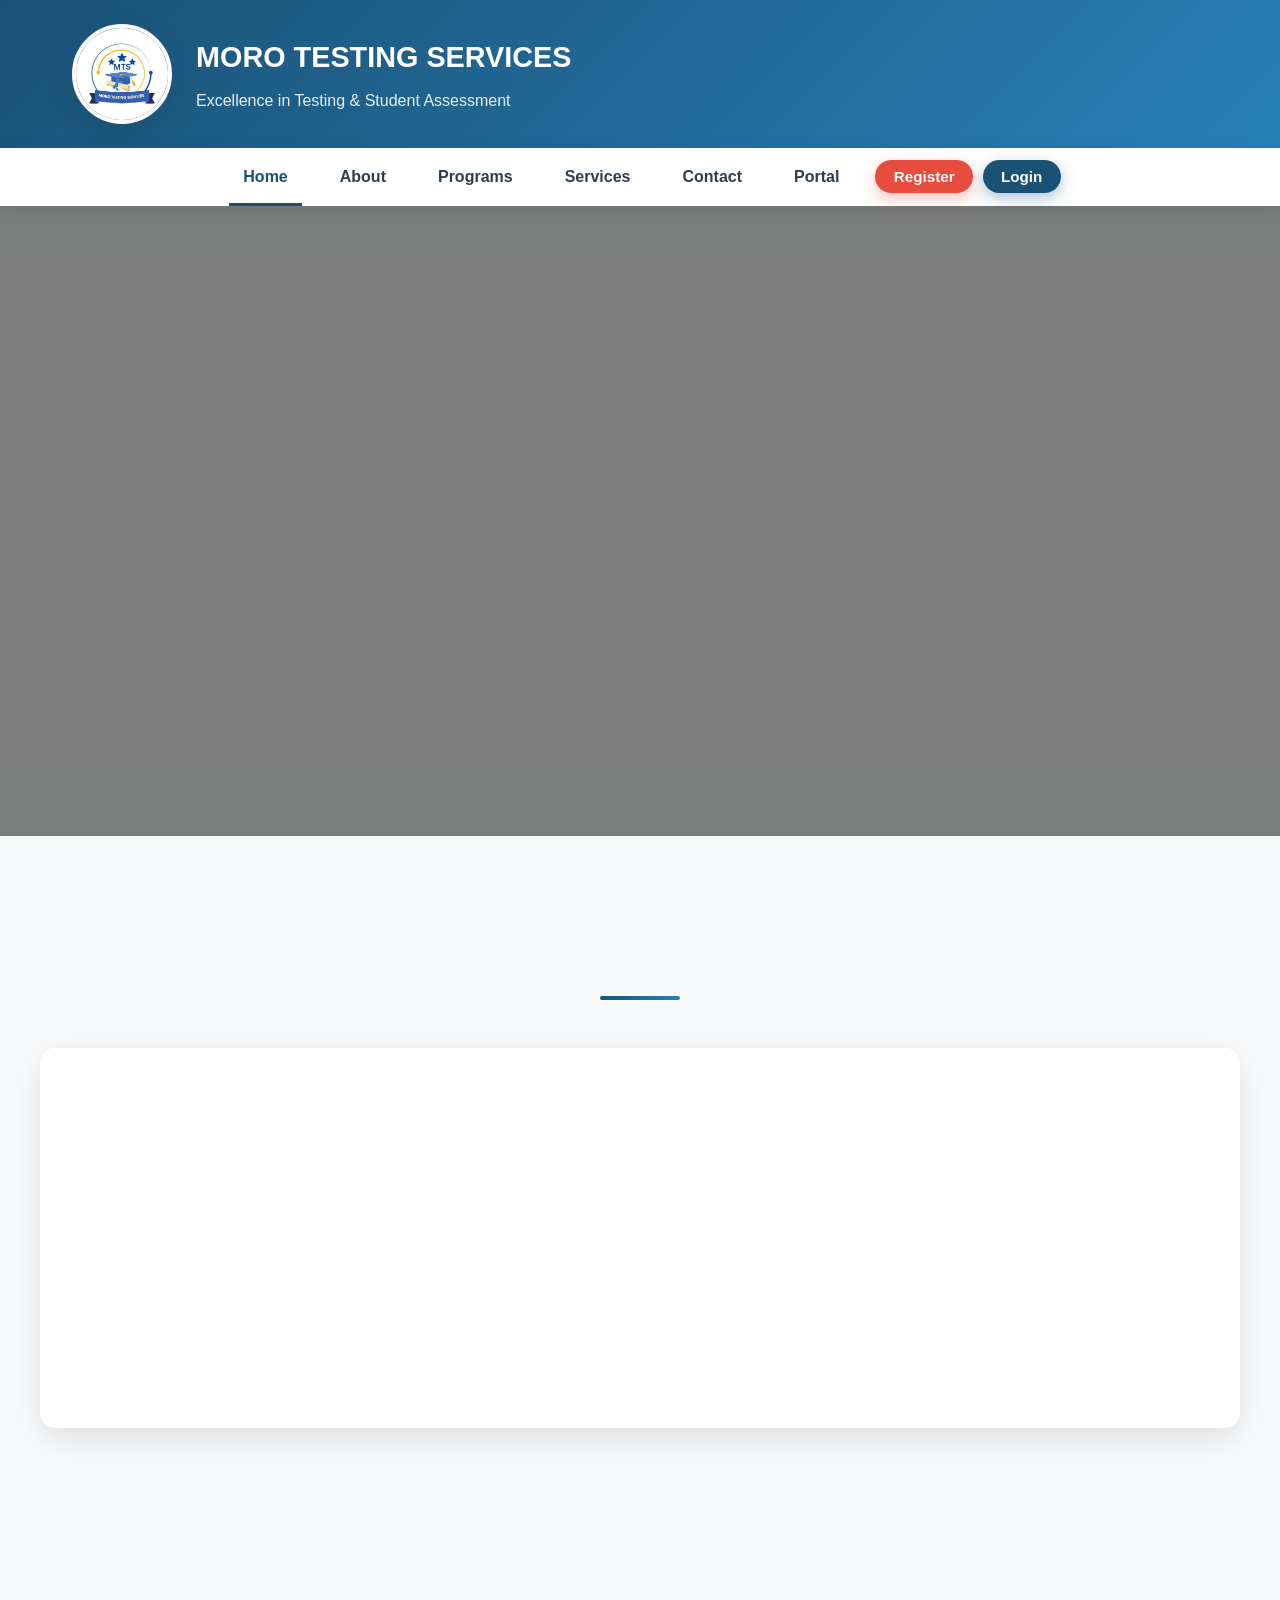
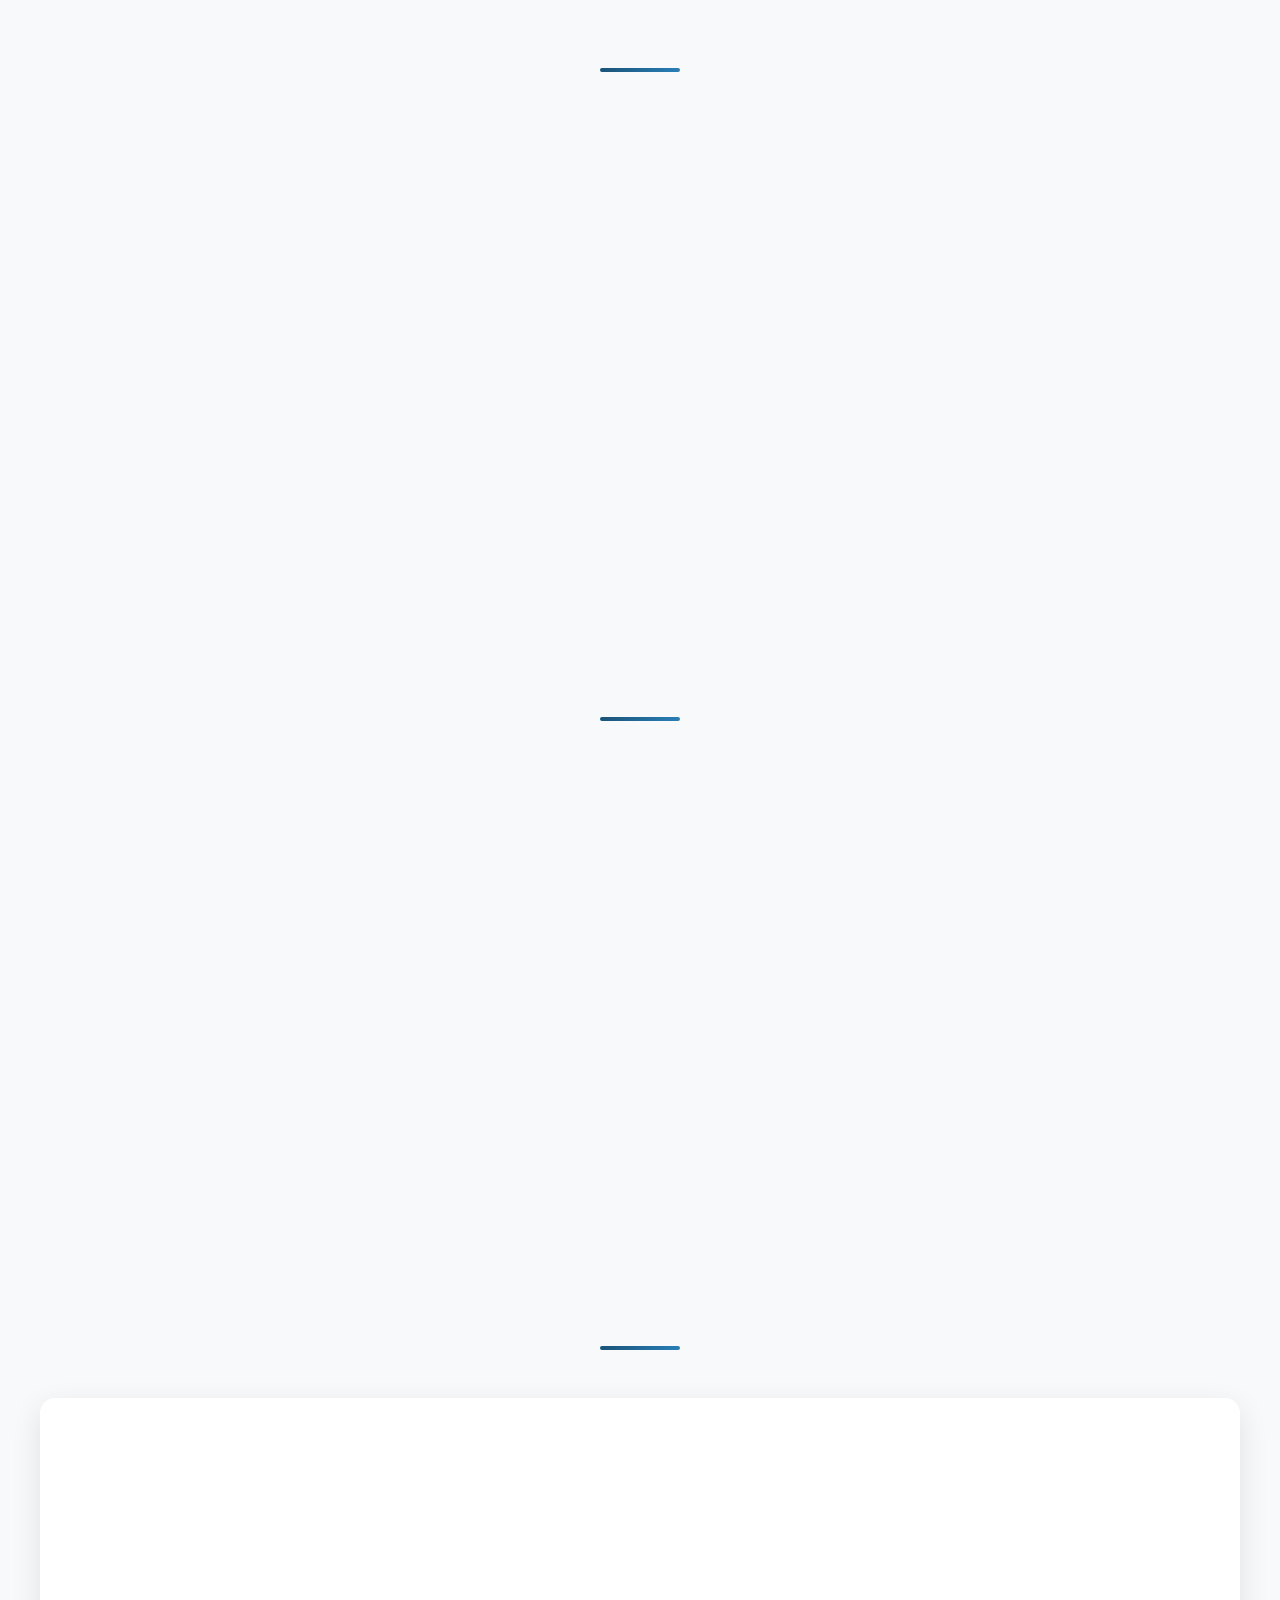
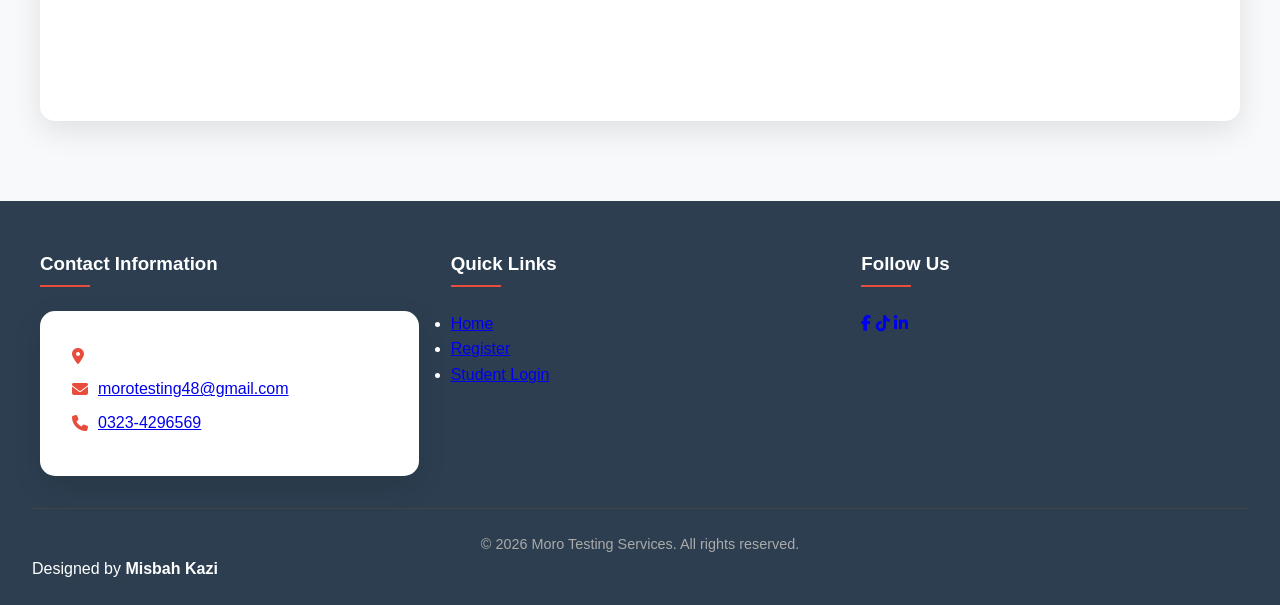
==== index.html @ 677d2fdb "Add files via upload" ====
<!DOCTYPE html>
<html lang="en">
<head>
    <meta charset="UTF-8">
    <meta name="viewport" content="width=device-width, initial-scale=1.0">
    <title>MORO TESTING SERVICES — Excellence in Testing</title>
    <link rel="stylesheet" href="https://cdnjs.cloudflare.com/ajax/libs/font-awesome/6.4.0/css/all.min.css">
    <link rel="stylesheet" href="./styles.css">
</head>
<body>
<header>
    <div class="header-container">
        <div class="logo-container">
            <img src="./logo.jpg" alt="Moro Testing Services" class="logo-img" onerror="this.style.display='none'">
            <div class="logo-text">
                <h1>MORO TESTING SERVICES</h1>
                <p>Excellence in Testing & Student Assessment</p>
            </div>
        </div>
    </div>
</header>

<nav id="mainNav"></nav>

<!-- Hero Section -->
<section class="hero" id="home">
    <div class="hero-slideshow">
        <div class="hero-slide active" style="background-image: url('./image1.jpg');"></div>
        <div class="hero-slide" style="background-image: url('./image2.jpg');"></div>
        <div class="hero-slide" style="background-image: url('./image3.jpg');"></div>
        <div class="hero-slide" style="background-image: url('./image4.jpg');"></div>
        <div class="hero-overlay"></div>
    </div>
    <div class="hero-content">
        <h2 class="fade-in">Welcome to Moro Testing Services</h2>
        <p class="fade-in">A premier testing service dedicated to student assessment, exam registration, and comprehensive test preparation.</p>
        <a href="./register.html" class="cta-button zoom-in">Register Now</a>
    </div>
</section>

<!-- About Section -->
<section id="about">
    <div class="section-container">
        <div class="section-title">
            <h2 class="fade-in">About Our Services</h2>
        </div>
        <div class="about-content">
            <h3 class="fade-in">Welcome to Moro Testing Services</h3>
            <p class="fade-in">We are dedicated to providing reliable and professional testing services. Our online registration system allows students to easily enroll for tests, receive their seat numbers, and get examination slips directly through our portal.</p>
            <p class="fade-in">With a streamlined online process, students can register with their school details, await admin approval, and download their exam slip — all in one place.</p>
        </div>
    </div>
</section>

<!-- Programs Section -->
<section id="programs">
    <div class="section-container">
        <div class="section-title">
            <h2 class="fade-in">Testing Programs</h2>
        </div>
        <div class="cards">
            <div class="card">
                <div class="card-img">
                    <img src="./Program1.jpg" alt="Academic Test" class="zoom-in">
                </div>
                <div class="card-content">
                    <h3>Academic Test</h3>
                    <p>Standardized academic assessments for school students from various boards.</p>
                </div>
            </div>
            <div class="card">
                <div class="card-img">
                    <img src="./Program2.jpg" alt="Competitive Test" class="zoom-in">
                </div>
                <div class="card-content">
                    <h3>Competitive Test</h3>
                    <p>Competitive examination services for higher education and scholarship selection.</p>
                </div>
            </div>
            <div class="card">
                <div class="card-img">
                    <img src="./Program3.jpg" alt="Online Test" class="zoom-in">
                </div>
                <div class="card-content">
                    <h3>Online Test</h3>
                    <p>Modern online testing with instant results and digital score reports.</p>
                </div>
            </div>
        </div>
    </div>
</section>

<!-- Services Section -->
<section id="services">
    <div class="section-container">
        <div class="section-title">
            <h2 class="fade-in">Our Services</h2>
        </div>
        <div class="facilities">
            <div class="facility-card">
                <div class="facility-img">
                    <img src="./Notes.jpg" alt="Registration" class="zoom-in">
                </div>
                <div class="facility-info">
                    <h3>Online Registration</h3>
                    <p>Simple online registration form for students to enroll in tests.</p>
                </div>
            </div>
            <div class="facility-card">
                <div class="facility-img">
                    <img src="./PPTs.jpg" alt="Exam Slip" class="zoom-in">
                </div>
                <div class="facility-info">
                    <h3>Digital Exam Slip</h3>
                    <p>Get your exam slip with seat number after admin approval.</p>
                </div>
            </div>
            <div class="facility-card">
                <div class="facility-img">
                    <img src="./Video Lectures.jpg" alt="Results" class="zoom-in">
                </div>
                <div class="facility-info">
                    <h3>Result Portal</h3>
                    <p>Check your results online with detailed score reports.</p>
                </div>
            </div>
        </div>
    </div>
</section>

<!-- Contact Section -->
<section id="contact">
    <div class="section-container">
        <div class="section-title">
            <h2 class="fade-in">Contact Us</h2>
        </div>
        <div class="about-content">
            <p class="fade-in"><i class="fas fa-map-marker-alt"></i> Moro Testing Services, Moro, Sindh</p>
            <p class="fade-in"><i class="fas fa-phone"></i> 0323-4296569</p>
            <p class="fade-in"><i class="fas fa-envelope"></i> morotesting48@gmail.com</p>
        </div>
    </div>
</section>

<!-- Footer -->
<footer>
    <div class="footer-container">
        <div class="footer-section">
            <h3>Contact Information</h3>
            <div class="contact-info">
                <p><i class="fas fa-map-marker-alt"></i> <span>Moro Testing Services, Moro, Sindh</span></p>
                <p><i class="fas fa-envelope"></i> <a href="mailto:morotesting48@gmail.com">morotesting48@gmail.com</a></p>
                <p><i class="fas fa-phone"></i> <a href="tel:+923234296569">0323-4296569</a></p>
            </div>
        </div>
        <div class="footer-section">
            <h3>Quick Links</h3>
            <ul class="footer-links">
                <li><a href="./index.html">Home</a></li>
                <li><a href="./register.html">Register</a></li>
                <li><a href="./login.html">Student Login</a></li>
            </ul>
        </div>
        <div class="footer-section">
            <h3>Follow Us</h3>
            <div class="social-links">
                <a href="#" target="_blank" rel="noopener" class="facebook"><i class="fab fa-facebook-f"></i></a>
                <a href="#" target="_blank" rel="noopener" class="tiktok"><i class="fab fa-tiktok"></i></a>
                <a href="#" target="_blank" rel="noopener" class="linkedin"><i class="fab fa-linkedin-in"></i></a>
            </div>
        </div>
    </div>
    <div class="copyright">
        <p>&copy; 2026 Moro Testing Services. All rights reserved.</p>
    </div>
    <div class="designer-credit">
        <p>Designed by <strong>Misbah Kazi</strong></p>
    </div>
</footer>

<script src="./nav.js"></script>
</body>
</html>
---- styles.css ----
/* ============================================================
   ORIGINAL STYLE BLOCK (unchanged) + FORM/PORTAL/TABLE ADDITIONS
   ============================================================ */

/* Enhanced Animation Classes */
.fade-in {
    opacity: 0;
    transform: translateY(-30px);
    transition: opacity 1s ease, transform 1s ease;
}

.fade-in2 {
    color: black;
}

.fade-in.active {
    opacity: 1;
    transform: translateY(0);
}

.zoom-in {
    opacity: 0;
    transform: scale(0.8);
    transition: opacity 1s ease, transform 1s ease;
}

.zoom-in.active {
    opacity: 1;
    transform: scale(1);
}

/* New Exhibition Section Styles */
.exhibition-nav {
    display: flex;
    justify-content: center;
    align-items: center;
    margin-top: 2rem;
    gap: 1rem;
}

.exhibition-dots {
    display: flex;
    gap: 0.5rem;
}

.exhibition-section {
    position: relative;
    color: white;
    padding: 5rem 2rem;
    overflow: hidden;
}

.exhibition-slideshow {
    position: absolute;
    top: 0;
    left: 0;
    width: 100%;
    height: 100%;
    z-index: 0;
    border-radius: 0;
}

.exhibition-slide {
    position: absolute;
    width: 100%;
    height: 100%;
    background-size: cover;
    background-position: center;
    opacity: 0;
    transition: opacity 1.5s ease-in-out;
}

.exhibition-slide.active {
    opacity: 1;
}

.exhibition-overlay {
    position: absolute;
    top: 0;
    left: 0;
    width: 100%;
    height: 100%;
    background: rgba(0, 0, 0, 0.45);
    z-index: 1;
}

.section-container {
    position: relative;
    z-index: 2;
    max-width: 1000px;
    margin: 0 auto;
    text-align: center;
}

.exhibition-description {
    background: rgba(255, 255, 255, 0.15);
    backdrop-filter: blur(10px);
    padding: 2rem;
    border-radius: 15px;
    margin-top: 2rem;
}

.exhibition-dot {
    width: 12px;
    height: 12px;
    border-radius: 50%;
    background: rgba(255, 255, 255, 0.5);
    cursor: pointer;
    transition: all 0.3s ease;
}

.exhibition-dot.active {
    background: white;
    transform: scale(1.2);
}

/* IT Web Exhibition Section */
.it-web-exhibition-section {
    background: linear-gradient(135deg, #8e44ad 0%, #3498db 100%);
    position: relative;
    color: white;
    padding: 5rem 2rem;
    overflow: hidden;
}

.it-web-exhibition-section .exhibition-slideshow {
    position: absolute;
    top: 0;
    left: 0;
    width: 100%;
    height: 100%;
    z-index: 0;
    border-radius: 0;
}

.it-web-exhibition-section .exhibition-slide {
    position: absolute;
    width: 100%;
    height: 100%;
    background-size: cover;
    background-position: center;
    opacity: 0;
    transition: opacity 1.5s ease-in-out;
}

.it-web-exhibition-section .exhibition-slide.active {
    opacity: 1;
}

.it-web-exhibition-section .exhibition-overlay {
    position: absolute;
    top: 0;
    left: 0;
    width: 100%;
    height: 100%;
    background: rgba(0, 0, 0, 0.45);
    z-index: 1;
}

.it-web-exhibition-section .section-container {
    position: relative;
    z-index: 2;
    max-width: 1000px;
    margin: 0 auto;
    text-align: center;
}

.it-web-exhibition-section .exhibition-description {
    background: rgba(255, 255, 255, 0.15);
    backdrop-filter: blur(10px);
    padding: 2rem;
    border-radius: 15px;
    margin-top: 2rem;
}

/* Enhanced CTA Button with Bounce Animation */
.cta-button {
    display: inline-block;
    padding: 0.8rem 2rem;
    background: var(--accent);
    color: white;
    text-decoration: none;
    border-radius: 50px;
    font-weight: 600;
    transition: all 0.3s ease, transform 0.3s ease, background 2s ease;
    box-shadow: 0 5px 15px rgba(231, 76, 60, 0.4);
    position: relative;
    overflow: hidden;
}

.cta-button::before {
    content: '';
    position: absolute;
    top: 0;
    left: -100%;
    width: 100%;
    height: 100%;
    background: linear-gradient(90deg, transparent, rgba(255, 255, 255, 0.3), transparent);
    transition: left 0.5s ease;
}

.cta-button:hover {
    background: #c0392b;
    transform: translateY(-3px) scale(1.05);
    box-shadow: 0 8px 25px rgba(231, 76, 60, 0.6);
    animation: bounce 0.5s ease;
}

.cta-button:hover::before {
    left: 100%;
}

@keyframes bounce {
    0%, 20%, 60%, 100% {
        transform: translateY(-3px) scale(1.05);
    }
    40% {
        transform: translateY(-6px) scale(1.05);
    }
    80% {
        transform: translateY(-2px) scale(1.05);
    }
}

/* Enhanced Show More Button */
.show-more {
    background: var(--gradient);
    color: white;
    border: none;
    padding: 0.5rem 1.5rem;
    border-radius: 50px;
    cursor: pointer;
    font-weight: 600;
    transition: all 0.3s ease, transform 0.3s ease;
    position: relative;
    overflow: hidden;
}

.show-more::before {
    content: '';
    position: absolute;
    top: 0;
    left: -100%;
    width: 100%;
    height: 100%;
    background: linear-gradient(90deg, transparent, rgba(255, 255, 255, 0.3), transparent);
    transition: left 0.5s ease;
}

.show-more:hover {
    transform: translateY(-2px) scale(1.05);
    box-shadow: 0 8px 20px rgba(0, 0, 0, 0.3);
    animation: bounce 0.5s ease;
}

.show-more:hover::before {
    left: 100%;
}

/* Scholarship Section Styles */
.scholarship-section {
    background: linear-gradient(135deg, #1f9c9d 0%, #085287 100%);
    padding: 5rem 2rem;
    color: white;
}

.scholarship-content {
    display: grid;
    grid-template-columns: 1fr 1fr;
    gap: 3rem;
    align-items: center;
    max-width: 1200px;
    margin: 0 auto;
}

.scholarship-image {
    text-align: center;
}

.scholarship-image img {
    width: 100%;
    max-width: 500px;
    border-radius: 20px;
    box-shadow: 0 20px 40px rgba(0, 0, 0, 0.3);
    transition: transform 0.3s ease;
}

.scholarship-image img:hover {
    transform: scale(1.05);
}

.scholarship-info {
    padding: 2rem;
}

.scholarship-info h3 {
    font-size: 2.5rem;
    margin-bottom: 1.5rem;
    color: white;
}

.scholarship-features {
    list-style: none;
    margin: 2rem 0;
}

.scholarship-features li {
    padding: 0.8rem 0;
    border-bottom: 1px solid rgba(255, 255, 255, 0.2);
    display: flex;
    align-items: center;
    gap: 1rem;
}

.scholarship-features li:last-child {
    border-bottom: none;
}

.scholarship-features i {
    color: #4cd137;
    font-size: 1.2rem;
}

.scholarship-amount {
    background: rgba(255, 255, 255, 0.2);
    padding: 1.5rem;
    border-radius: 15px;
    text-align: center;
    margin: 2rem 0;
    backdrop-filter: blur(10px);
}

.scholarship-amount h4 {
    font-size: 1.5rem;
    margin-bottom: 0.5rem;
}

.amount {
    font-size: 3rem;
    font-weight: bold;
    color: #4cd137;
    text-shadow: 2px 2px 4px rgba(0, 0, 0, 0.3);
}

/* Enhanced Carousel Buttons */
.carousel-btn {
    background: white;
    border: none;
    width: 50px;
    height: 50px;
    border-radius: 50%;
    display: flex;
    align-items: center;
    justify-content: center;
    cursor: pointer;
    box-shadow: 0 5px 15px rgba(0, 0, 0, 0.2);
    transition: all 0.3s ease, transform 0.3s ease;
    font-size: 1.2rem;
    color: var(--primary);
    position: relative;
    overflow: hidden;
}

.carousel-btn::before {
    content: '';
    position: absolute;
    top: 0;
    left: -100%;
    width: 100%;
    height: 100%;
    background: linear-gradient(90deg, transparent, rgba(255, 255, 255, 0.3), transparent);
    transition: left 0.5s ease;
}

.carousel-btn:hover {
    transform: translateY(-3px) scale(1.1);
    box-shadow: 0 8px 25px rgba(0, 0, 0, 0.3);
    background: var(--primary);
    color: white;
    animation: bounce 0.5s ease;
}

.carousel-btn:hover::before {
    left: 100%;
}

/* Enhanced Navigation Links */
.nav-menu a {
    display: block;
    padding: 1rem 1.5rem;
    text-decoration: none;
    color: var(--dark);
    font-weight: 600;
    transition: all 0.3s ease;
    position: relative;
}

.nav-menu a::after {
    content: '';
    position: absolute;
    bottom: 0;
    left: 50%;
    width: 0;
    height: 3px;
    background: var(--primary);
    transition: all 0.3s ease;
    transform: translateX(-50%);
}

.nav-menu a:hover::after,
.nav-menu a.active::after {
    width: 80%;
}

/* Enhanced Card Hover Effects */
.card {
    background: white;
    border-radius: 15px;
    overflow: hidden;
    box-shadow: var(--shadow);
    transition: all 0.3s ease;
    position: relative;
}

.card::before {
    content: '';
    position: absolute;
    top: 0;
    left: -100%;
    width: 100%;
    height: 100%;
    background: linear-gradient(90deg, transparent, rgba(255, 255, 255, 0.1), transparent);
    transition: left 0.5s ease;
}

.card:hover {
    transform: translateY(-10px) scale(1.02);
    box-shadow: 0 20px 40px rgba(0, 0, 0, 0.2);
}

.card:hover::before {
    left: 100%;
}

/* Enhanced Faculty Cards */
.faculty-slide {
    min-width: 100%;
    padding: 3rem;
    background: rgba(255, 255, 255, 0.95);
    backdrop-filter: blur(10px);
    border-radius: 20px;
    display: flex;
    gap: 3rem;
    align-items: center;
    transition: all 0.5s ease;
    position: relative;
    overflow: hidden;
}

.faculty-slide::before {
    content: '';
    position: absolute;
    top: 0;
    left: -100%;
    width: 100%;
    height: 100%;
    background: linear-gradient(90deg, transparent, rgba(255, 255, 255, 0.1), transparent);
    transition: left 0.5s ease;
}

.faculty-slide:hover::before {
    left: 100%;
}

/* Stagger animations for cards and facilities */
.card, .facility-card {
    opacity: 0;
    transform: translateY(20px);
    transition: opacity 0.8s ease, transform 0.8s ease;
}

.card.active, .facility-card.active {
    opacity: 1;
    transform: translateY(0);
}

.card:nth-child(1) { transition-delay: 0.1s; }
.card:nth-child(2) { transition-delay: 0.2s; }
.card:nth-child(3) { transition-delay: 0.3s; }

.facility-card:nth-child(1) { transition-delay: 0.1s; }
.facility-card:nth-child(2) { transition-delay: 0.2s; }
.facility-card:nth-child(3) { transition-delay: 0.3s; }
.facility-card:nth-child(4) { transition-delay: 0.4s; }
.facility-card:nth-child(5) { transition-delay: 0.5s; }
.facility-card:nth-child(6) { transition-delay: 0.6s; }

.faculty-slide {
    opacity: 0;
    transform: translateX(50px);
    transition: opacity 0.8s ease, transform 0.8s ease;
}

.faculty-slide.active {
    opacity: 1;
    transform: translateX(0);
}

/* Rest of the CSS remains the same */
* {
    margin: 0;
    padding: 0;
    box-sizing: border-box;
    font-family: 'Segoe UI', Tahoma, Geneva, Verdana, sans-serif;
}

:root {
    --primary: #1a5276;
    --secondary: #2980b9;
    --accent: #e74c3c;
    --light: #f8f9fa;
    --dark: #2c3e50;
    --text: #333;
    --shadow: 0 10px 30px rgba(0, 0, 0, 0.1);
    --gradient: linear-gradient(135deg, #1a5276, #2980b9);
    --aesthetic-blue: linear-gradient(135deg, #667eea 0%, #764ba2 100%);
}

body {
    background-color: var(--light);
    color: var(--text);
    line-height: 1.6;
    overflow-x: hidden;
}

/* Header Styles */
header {
    background: var(--gradient);
    color: white;
    padding: 1.5rem 0;
    position: relative;
    overflow: hidden;
}

.header-container {
    max-width: 1200px;
    margin: 0 auto;
    display: flex;
    align-items: center;
    justify-content: space-between;
    padding: 0 2rem;
}

.logo-container {
    display: flex;
    align-items: center;
    gap: 1.5rem;
}

.logo-img {
    width: 100px;
    height: 100px;
    border-radius: 50%;
    object-fit: cover;
    border: 4px solid white;
    box-shadow: var(--shadow);
    background: white;
}

.logo-text {
    text-align: left;
}

.logo-text h1 {
    font-size: 1.8rem;
    margin-bottom: 0.5rem;
}

.logo-text p {
    font-size: 1rem;
    opacity: 0.9;
}

/* Navigation */
nav {
    background: white;
    box-shadow: 0 2px 15px rgba(0, 0, 0, 0.1);
    position: sticky;
    top: 0;
    z-index: 1000;
    width: 100%;
}

.nav-container {
    max-width: 1300px;
    margin: 0 auto;
    padding: 0 1rem;
    display: flex;
    justify-content: center;
    align-items: center;
    flex-wrap: wrap;
}

.nav-menu {
    display: flex;
    list-style: none;
    flex-wrap: wrap;
    justify-content: center;
    align-items: center;
    gap: 0.25rem;
}

.nav-menu li {
    position: relative;
    display: flex;
    align-items: center;
}

/* Hero Section */
.hero {
    height: 70vh;
    position: relative;
    overflow: hidden;
    display: flex;
    align-items: center;
    justify-content: center;
    text-align: center;
    color: white;
}

.hero-slideshow {
    position: absolute;
    top: 0;
    left: 0;
    width: 100%;
    height: 100%;
    z-index: -1;
}

.hero-slide {
    position: absolute;
    top: 0;
    left: 0;
    width: 100%;
    height: 100%;
    opacity: 0;
    transition: opacity 1.5s ease-in-out;
    background-size: cover;
    background-position: center;
    background-repeat: no-repeat;
}

.hero-slide.active {
    opacity: 1;
}

.hero-overlay {
    position: absolute;
    top: 0;
    left: 0;
    width: 100%;
    height: 100%;
    background: rgba(0, 0, 0, 0.5);
    z-index: -1;
}

.hero-content {
    max-width: 800px;
    padding: 2rem;
    z-index: 1;
}

.hero-content h2 {
    font-size: 3rem;
    margin-bottom: 1rem;
    text-shadow: 2px 2px 5px rgba(0, 0, 0, 0.5);
}

.hero-content p {
    font-size: 1.2rem;
    margin-bottom: 2rem;
}

/* Section Styles */
section {
    padding: 5rem 2rem;
}

.section-container {
    max-width: 1200px;
    margin: 0 auto;
}

.section-title {
    text-align: center;
    margin-bottom: 3rem;
    position: relative;
}

.section-title h2 {
    font-size: 2.5rem;
    color: var(--dark);
    margin-bottom: 1rem;
}

.section-title::after {
    content: '';
    display: block;
    width: 80px;
    height: 4px;
    background: var(--gradient);
    margin: 0 auto;
    border-radius: 2px;
}

/* Principal Section */
.principal {
    display: grid;
    grid-template-columns: 1fr 2fr;
    gap: 3rem;
    align-items: center;
    background: white;
    border-radius: 15px;
    padding: 3rem;
    box-shadow: var(--shadow);
}

.principal-img {
    text-align: center;
}

.principal-img img {
    width: 100%;
    max-width: 300px;
    border-radius: 15px;
    box-shadow: var(--shadow);
}

.principal-content h3 {
    font-size: 1.8rem;
    color: var(--primary);
    margin-bottom: 1.5rem;
}

.principal-content p {
    margin-bottom: 1rem;
    font-size: 1.1rem;
}

/* Cards Section */
.cards {
    display: grid;
    grid-template-columns: repeat(auto-fit, minmax(300px, 1fr));
    gap: 2rem;
}

.card-img {
    height: 200px;
    overflow: hidden;
}

.card-img img {
    width: 100%;
    height: 100%;
    object-fit: cover;
    transition: transform 0.5s ease;
}

.card:hover .card-img img {
    transform: scale(1.1);
}

.card-content {
    padding: 1.5rem;
}

.card-content h3 {
    color: var(--primary);
    margin-bottom: 0.5rem;
    font-size: 1.3rem;
}

.card-content p {
    margin-bottom: 1rem;
    color: #666;
}

/* Facilities Section */
.facilities {
    display: grid;
    grid-template-columns: repeat(auto-fit, minmax(300px, 1fr));
    gap: 2rem;
}

.facility-card {
    background: white;
    border-radius: 15px;
    overflow: hidden;
    box-shadow: var(--shadow);
    transition: transform 0.3s ease;
}

.facility-card:hover {
    transform: translateY(-5px);
}

.facility-img {
    height: 200px;
    overflow: hidden;
    text-align: center;
    background: #f5f5f5;
    display: flex;
    align-items: center;
    justify-content: center;
}

.facility-img img {
    width: 100%;
    height: 100%;
    object-fit: cover;
}

.facility-info {
    padding: 1.5rem;
    text-align: center;
}

.facility-info h3 {
    color: var(--primary);
    margin-bottom: 0.5rem;
}

.more-info {
    display: none;
    margin-top: 1rem;
    padding-top: 1rem;
    border-top: 1px solid #eee;
    text-align: left;
}

/* Faculty Carousel Section */
.faculty-section {
    padding: 5rem 0;
    background: linear-gradient(135deg, #8dbff7 0%, #2474ad 100%);
    min-height: 100vh;
    display: flex;
    align-items: center;
}

.faculty-carousel {
    position: relative;
    max-width: 1000px;
    margin: 0 auto;
    overflow: hidden;
    border-radius: 20px;
    box-shadow: 0 20px 50px rgba(0, 0, 0, 0.3);
}

.carousel-container {
    display: flex;
    transition: transform 0.5s ease-in-out;
}

.faculty-image {
    flex: 0 0 300px;
    text-align: center;
}

.faculty-image img {
    width: 250px;
    height: 250px;
    border-radius: 50%;
    object-fit: cover;
    border: 8px solid var(--primary);
    box-shadow: var(--shadow);
}

.faculty-info {
    flex: 1;
}

.faculty-info h3 {
    font-size: 2rem;
    color: var(--primary);
    margin-bottom: 1rem;
}

.faculty-position {
    color: var(--secondary);
    font-size: 1.3rem;
    font-weight: 600;
    margin-bottom: 0.5rem;
}

.faculty-qualification {
    color: #666;
    font-size: 1.1rem;
    margin-bottom: 1.5rem;
}

.faculty-experience {
    background: var(--gradient);
    color: white;
    padding: 0.5rem 1.5rem;
    border-radius: 25px;
    display: inline-block;
    margin-bottom: 1.5rem;
    font-weight: 600;
}

.faculty-description {
    font-size: 1.1rem;
    line-height: 1.8;
    color: #555;
}

/* Carousel Navigation */
.carousel-nav {
    display: flex;
    justify-content: center;
    align-items: center;
    margin-top: 2rem;
    gap: 1rem;
}

.carousel-dots {
    display: flex;
    gap: 0.5rem;
}

.dot {
    width: 12px;
    height: 12px;
    border-radius: 50%;
    background: rgba(255, 255, 255, 0.5);
    cursor: pointer;
    transition: all 0.3s ease;
}

.dot.active {
    background: white;
    transform: scale(1.2);
}

/* About Section */
.about-content {
    background: white;
    border-radius: 15px;
    padding: 3rem;
    box-shadow: var(--shadow);
    text-align: center;
}

.about-content h3 {
    font-size: 1.8rem;
    color: var(--primary);
    margin-bottom: 1.5rem;
    background: rgba(255, 255, 255, 0.15);
    backdrop-filter: blur(10px);
    border-radius: 10px;
}

.about-content p {
    color: black;
    font-weight: 400;
    font-size: 1.1rem;
    margin-bottom: 1.5rem;
    line-height: 1.8;
    backdrop-filter: blur(10px);
    border-radius: 10px;
    padding: 10px;
}

/* Contact Section */
.contact-grid {
    display: grid;
    grid-template-columns: repeat(auto-fit, minmax(300px, 1fr));
    gap: 2rem;
}

.contact-info {
    background: white;
    border-radius: 15px;
    padding: 2rem;
    box-shadow: var(--shadow);
}

.contact-info h3 {
    color: var(--primary);
    margin-bottom: 1.5rem;
}

.contact-item {
    display: flex;
    align-items: center;
    margin-bottom: 1rem;
}

.contact-item i {
    width: 40px;
    height: 40px;
    background: var(--gradient);
    color: white;
    border-radius: 50%;
    display: flex;
    align-items: center;
    justify-content: center;
    margin-right: 1rem;
}

/* Footer */
footer {
    background: var(--dark);
    color: white;
    padding: 3rem 2rem 1.5rem;
}

.footer-container {
    max-width: 1200px;
    margin: 0 auto;
    display: grid;
    grid-template-columns: repeat(auto-fit, minmax(250px, 1fr));
    gap: 2rem;
}

.footer-section h3 {
    margin-bottom: 1.5rem;
    position: relative;
    padding-bottom: 0.5rem;
}

.footer-section h3::after {
    content: '';
    position: absolute;
    left: 0;
    bottom: 0;
    width: 50px;
    height: 2px;
    background: var(--accent);
}

.contact-info p {
    margin-bottom: 0.5rem;
    display: flex;
    align-items: center;
}

.contact-info i {
    margin-right: 10px;
    color: var(--accent);
}

.development-team {
    margin-top: 2rem;
    padding-top: 2rem;
    border-top: 1px solid #444;
    text-align: center;
}

.copyright {
    text-align: center;
    margin-top: 2rem;
    padding-top: 1.5rem;
    border-top: 1px solid #444;
    font-size: 0.9rem;
    color: #aaa;
}

/* Responsive Design */
@media (max-width: 768px) {
    .header-container {
        flex-direction: column;
        text-align: center;
        gap: 1rem;
    }

    .logo-container {
        flex-direction: column;
    }

    .nav-menu {
        flex-wrap: wrap;
        justify-content: center;
    }

    .hero-content h2 {
        font-size: 2rem;
    }

    .principal {
        grid-template-columns: 1fr;
        text-align: center;
    }

    .faculty-slide {
        flex-direction: column;
        text-align: center;
        padding: 2rem;
    }

    .faculty-image {
        flex: 0 0 auto;
    }

    .faculty-image img {
        width: 200px;
        height: 200px;
    }

    .scholarship-content {
        grid-template-columns: 1fr;
        text-align: center;
    }

    section {
        padding: 3rem 1rem;
    }

    .section-title h2 {
        font-size: 2rem;
    }
}

/* ============================================================
   ADDED: FORMS, PORTAL GRID, ADMIN TABLE
   ============================================================ */

.form-container {
    max-width: 700px;
    margin: 3rem auto;
    background: white;
    padding: 3rem;
    border-radius: 15px;
    box-shadow: var(--shadow);
}

.form-group {
    margin-bottom: 1.5rem;
}

.form-group label {
    display: block;
    font-weight: 600;
    color: var(--primary);
    margin-bottom: 0.5rem;
}

.form-group input,
.form-group select,
.form-group textarea {
    width: 100%;
    padding: 0.85rem 1rem;
    border: 2px solid #e0e0e0;
    border-radius: 10px;
    font-size: 1rem;
    font-family: inherit;
    transition: border-color 0.3s ease;
    background: white;
    color: var(--text);
}

.form-group input:focus,
.form-group select:focus,
.form-group textarea:focus {
    outline: none;
    border-color: var(--secondary);
}

.form-row {
    display: grid;
    grid-template-columns: 1fr 1fr;
    gap: 1rem;
}

.message {
    margin-top: 1rem;
    padding: 0.9rem 1.2rem;
    border-radius: 10px;
    font-weight: 600;
    display: none;
}

.message.ok {
    background: #d4edda;
    color: #155724;
    display: block;
}

.message.error {
    background: #f8d7da;
    color: #721c24;
    display: block;
}

/* Portal Grid */
.portal-grid {
    display: grid;
    grid-template-columns: repeat(auto-fit, minmax(240px, 1fr));
    gap: 1.5rem;
    margin-top: 2rem;
}

.portal-card {
    background: white;
    padding: 2rem;
    border-radius: 15px;
    box-shadow: var(--shadow);
    text-align: center;
    cursor: pointer;
    transition: transform 0.3s ease, box-shadow 0.3s ease;
    border: none;
    font-family: inherit;
}

.portal-card:hover {
    transform: translateY(-8px);
    box-shadow: 0 20px 40px rgba(0, 0, 0, 0.15);
}

.portal-card i {
    font-size: 2.5rem;
    color: var(--primary);
    margin-bottom: 1rem;
    display: block;
}

.portal-card h3 {
    color: var(--primary);
    margin-bottom: 0.5rem;
    font-size: 1.1rem;
}

.portal-card p {
    color: #666;
    font-size: 0.9rem;
}

/* Admin Table */
.app-table {
    width: 100%;
    border-collapse: collapse;
    background: white;
    border-radius: 15px;
    overflow: hidden;
    box-shadow: var(--shadow);
    margin-top: 2rem;
}

.app-table th {
    background: var(--gradient);
    color: white;
    padding: 1rem;
    text-align: left;
    font-weight: 600;
}

.app-table td {
    padding: 1rem;
    border-bottom: 1px solid #eee;
    vertical-align: middle;
}

.app-table tr:last-child td {
    border-bottom: none;
}

.app-table tr:hover {
    background: #f8f9fa;
}

.btn-approve,
.btn-reject {
    color: white;
    border: none;
    padding: 0.5rem 1rem;
    border-radius: 50px;
    cursor: pointer;
    font-weight: 600;
    font-family: inherit;
    margin-right: 0.5rem;
    transition: transform 0.2s ease;
}

.btn-approve {
    background: #4cd137;
}

.btn-reject {
    background: var(--accent);
}

.btn-approve:hover,
.btn-reject:hover {
    transform: translateY(-2px);
}

.badge-pending,
.badge-approved,
.badge-rejected {
    display: inline-block;
    color: white;
    padding: 0.3rem 0.8rem;
    border-radius: 50px;
    font-size: 0.85rem;
    font-weight: 600;
}

.badge-pending {
    background: #f39c12;
}

.badge-approved {
    background: #4cd137;
}

.badge-rejected {
    background: var(--accent);
}

.admin-gate {
    text-align: center;
    padding: 3rem;
    background: white;
    border-radius: 15px;
    box-shadow: var(--shadow);
    max-width: 500px;
    margin: 3rem auto;
}

.empty-row {
    text-align: center;
    color: #888;
    padding: 2rem;
    font-style: italic;
}

/* ============================================================
   STICKY NAV FIX + AUTH BUTTONS IN ONE ROW
   ============================================================ */

.nav-actions {
    display: flex;
    align-items: center;
    gap: 0.6rem;
    margin-left: 0.75rem;
}

.nav-actions a {
    display: inline-flex;
    align-items: center;
    justify-content: center;
    padding: 0.55rem 1.15rem !important;
    border-radius: 50px;
    font-weight: 600;
    font-size: 0.95rem;
    line-height: 1;
    text-decoration: none;
    white-space: nowrap;
    transition: transform 0.25s ease, box-shadow 0.25s ease, background 0.25s ease;
}

.nav-actions a::after {
    display: none !important;
}

.nav-actions .btn-apply {
    background: var(--accent);
    color: #fff;
    box-shadow: 0 5px 15px rgba(231, 76, 60, 0.35);
}

.nav-actions .btn-apply:hover {
    background: #c0392b;
    transform: translateY(-2px);
    box-shadow: 0 8px 22px rgba(231, 76, 60, 0.55);
}

.nav-actions .btn-login {
    background: var(--primary);
    color: #fff;
    box-shadow: 0 5px 15px rgba(26, 82, 118, 0.35);
}

.nav-actions .btn-login:hover {
    background: var(--secondary);
    transform: translateY(-2px);
    box-shadow: 0 8px 22px rgba(41, 128, 185, 0.55);
}

.nav-menu a.active {
    color: var(--primary);
}

@media (max-width: 900px) {
    .nav-container {
        flex-direction: column;
        gap: 0.4rem;
        padding: 0.4rem 0.75rem;
    }

    .nav-menu {
        width: 100%;
    }

    .nav-actions {
        margin-left: 0;
        margin-top: 0.35rem;
        margin-bottom: 0.35rem;
    }

    .nav-actions a {
        padding: 0.5rem 1rem !important;
        font-size: 0.9rem;
    }
}

@media (max-width: 768px) {
    .form-row {
        grid-template-columns: 1fr;
    }

    .form-container {
        padding: 2rem 1.5rem;
        margin: 2rem 1rem;
    }

    .app-table {
        font-size: 0.85rem;
    }

    .app-table th,
    .app-table td {
        padding: 0.6rem 0.5rem;
    }
}
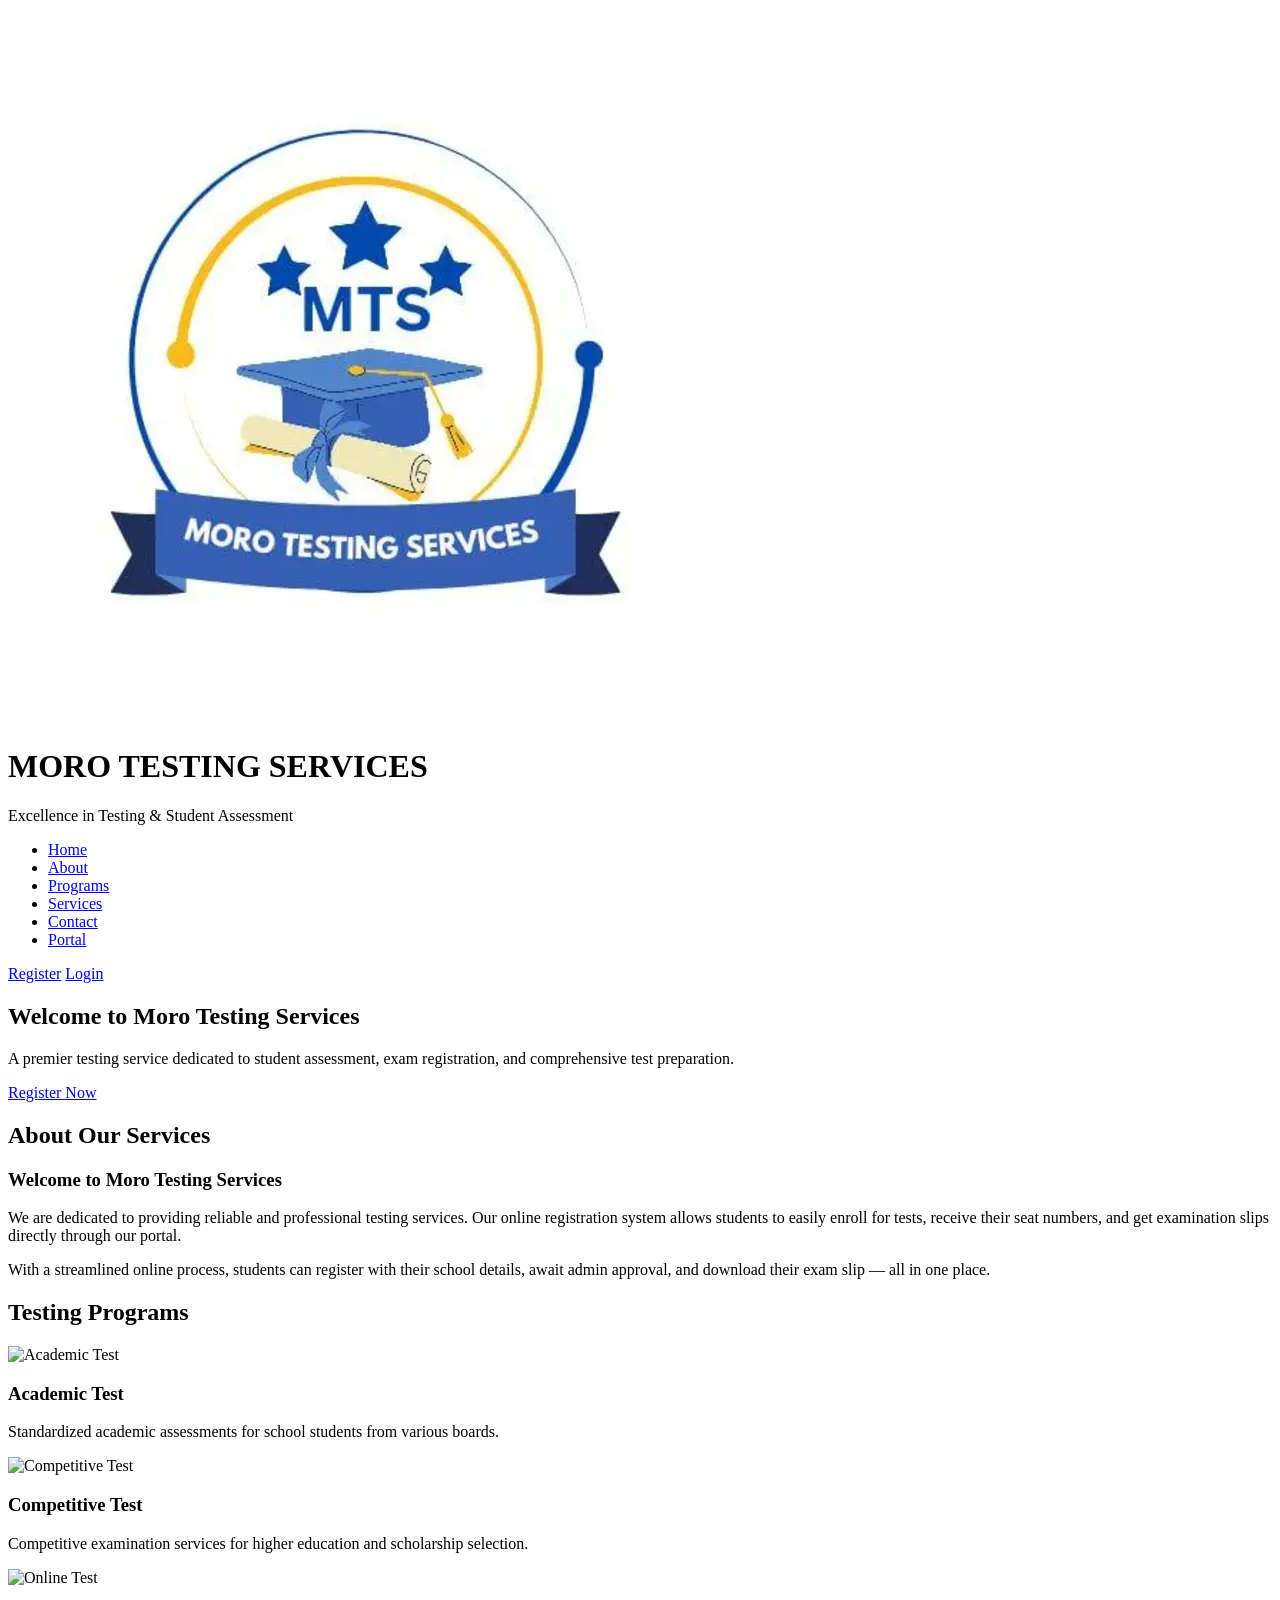
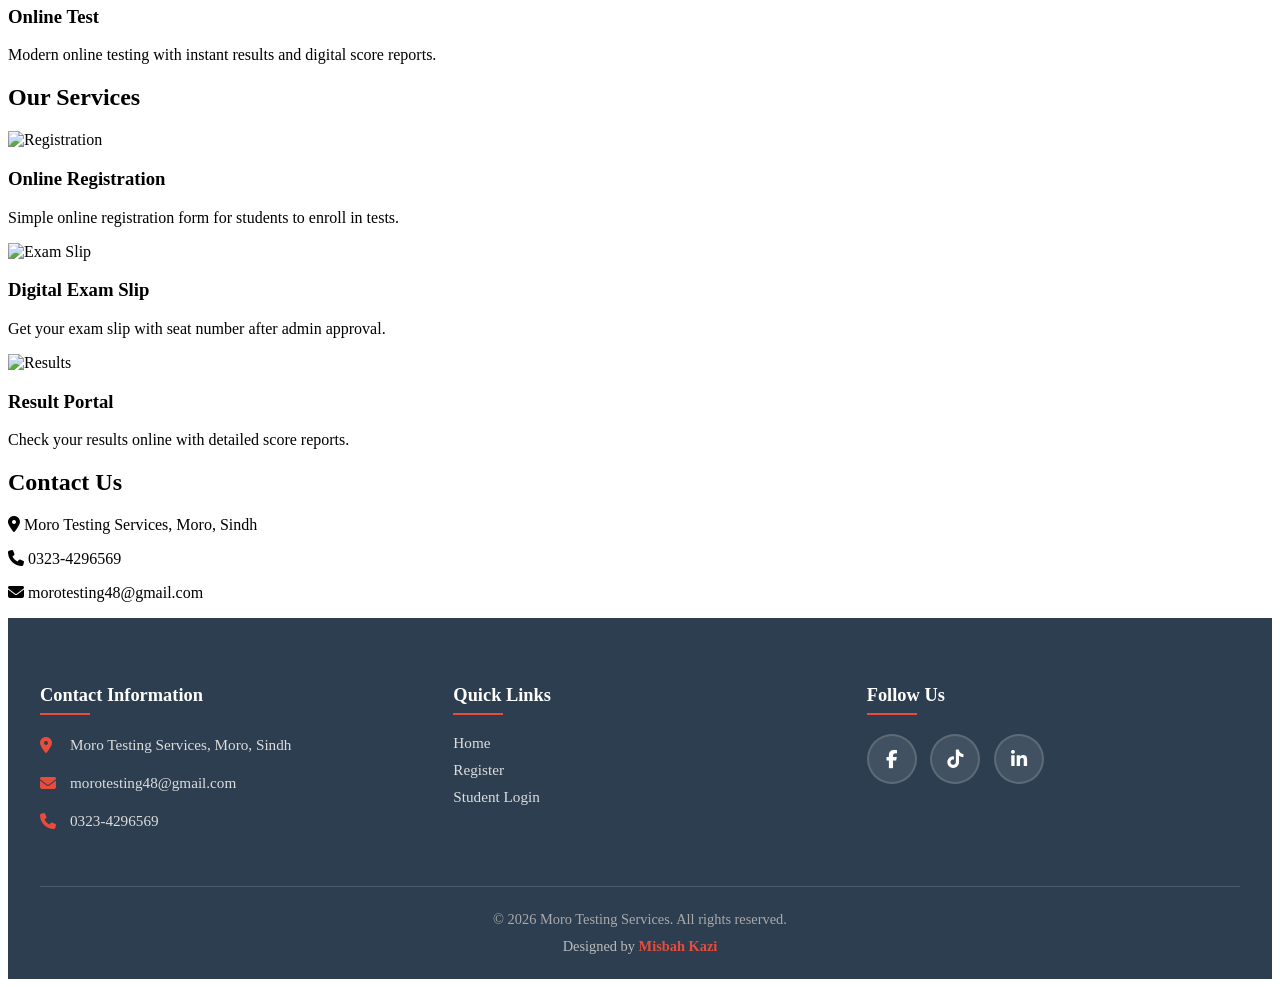
==== commit a4d57b79: "Update index.html" ====
--- a/index.html
+++ b/index.html
@@ -22,13 +22,11 @@
 
 <nav id="mainNav"></nav>
 
-<!-- Hero Section -->
 <section class="hero" id="home">
     <div class="hero-slideshow">
         <div class="hero-slide active" style="background-image: url('./image1.jpg');"></div>
         <div class="hero-slide" style="background-image: url('./image2.jpg');"></div>
         <div class="hero-slide" style="background-image: url('./image3.jpg');"></div>
-        <div class="hero-slide" style="background-image: url('./image4.jpg');"></div>
         <div class="hero-overlay"></div>
     </div>
     <div class="hero-content">
@@ -38,7 +36,6 @@
     </div>
 </section>
 
-<!-- About Section -->
 <section id="about">
     <div class="section-container">
         <div class="section-title">
@@ -52,7 +49,6 @@
     </div>
 </section>
 
-<!-- Programs Section -->
 <section id="programs">
     <div class="section-container">
         <div class="section-title">
@@ -90,7 +86,6 @@
     </div>
 </section>
 
-<!-- Services Section -->
 <section id="services">
     <div class="section-container">
         <div class="section-title">
@@ -128,7 +123,6 @@
     </div>
 </section>
 
-<!-- Contact Section -->
 <section id="contact">
     <div class="section-container">
         <div class="section-title">
@@ -142,7 +136,6 @@
     </div>
 </section>
 
-<!-- Footer -->
 <footer>
     <div class="footer-container">
         <div class="footer-section">
@@ -180,4 +173,4 @@
 
 <script src="./nav.js"></script>
 </body>
-</html>+</html>
--- a/styles.css
+++ b/styles.css
@@ -1,1032 +1,35 @@
 /* ============================================================
-   ORIGINAL STYLE BLOCK (unchanged) + FORM/PORTAL/TABLE ADDITIONS
+   MORO TESTING SERVICES — Footer Updates
    ============================================================ */
-
-/* Enhanced Animation Classes */
-.fade-in {
-    opacity: 0;
-    transform: translateY(-30px);
-    transition: opacity 1s ease, transform 1s ease;
+footer {
+    background: #2c3e50;
+    color: #fff;
+    padding: 3rem 2rem 1.5rem;
+    margin-top: 0;
 }
 
-.fade-in2 {
-    color: black;
-}
-
-.fade-in.active {
-    opacity: 1;
-    transform: translateY(0);
-}
-
-.zoom-in {
-    opacity: 0;
-    transform: scale(0.8);
-    transition: opacity 1s ease, transform 1s ease;
-}
-
-.zoom-in.active {
-    opacity: 1;
-    transform: scale(1);
-}
-
-/* New Exhibition Section Styles */
-.exhibition-nav {
-    display: flex;
-    justify-content: center;
-    align-items: center;
-    margin-top: 2rem;
-    gap: 1rem;
-}
-
-.exhibition-dots {
-    display: flex;
-    gap: 0.5rem;
-}
-
-.exhibition-section {
-    position: relative;
-    color: white;
-    padding: 5rem 2rem;
-    overflow: hidden;
-}
-
-.exhibition-slideshow {
-    position: absolute;
-    top: 0;
-    left: 0;
-    width: 100%;
-    height: 100%;
-    z-index: 0;
-    border-radius: 0;
-}
-
-.exhibition-slide {
-    position: absolute;
-    width: 100%;
-    height: 100%;
-    background-size: cover;
-    background-position: center;
-    opacity: 0;
-    transition: opacity 1.5s ease-in-out;
-}
-
-.exhibition-slide.active {
-    opacity: 1;
-}
-
-.exhibition-overlay {
-    position: absolute;
-    top: 0;
-    left: 0;
-    width: 100%;
-    height: 100%;
-    background: rgba(0, 0, 0, 0.45);
-    z-index: 1;
-}
-
-.section-container {
-    position: relative;
-    z-index: 2;
-    max-width: 1000px;
-    margin: 0 auto;
-    text-align: center;
-}
-
-.exhibition-description {
-    background: rgba(255, 255, 255, 0.15);
-    backdrop-filter: blur(10px);
-    padding: 2rem;
-    border-radius: 15px;
-    margin-top: 2rem;
-}
-
-.exhibition-dot {
-    width: 12px;
-    height: 12px;
-    border-radius: 50%;
-    background: rgba(255, 255, 255, 0.5);
-    cursor: pointer;
-    transition: all 0.3s ease;
-}
-
-.exhibition-dot.active {
-    background: white;
-    transform: scale(1.2);
-}
-
-/* IT Web Exhibition Section */
-.it-web-exhibition-section {
-    background: linear-gradient(135deg, #8e44ad 0%, #3498db 100%);
-    position: relative;
-    color: white;
-    padding: 5rem 2rem;
-    overflow: hidden;
-}
-
-.it-web-exhibition-section .exhibition-slideshow {
-    position: absolute;
-    top: 0;
-    left: 0;
-    width: 100%;
-    height: 100%;
-    z-index: 0;
-    border-radius: 0;
-}
-
-.it-web-exhibition-section .exhibition-slide {
-    position: absolute;
-    width: 100%;
-    height: 100%;
-    background-size: cover;
-    background-position: center;
-    opacity: 0;
-    transition: opacity 1.5s ease-in-out;
-}
-
-.it-web-exhibition-section .exhibition-slide.active {
-    opacity: 1;
-}
-
-.it-web-exhibition-section .exhibition-overlay {
-    position: absolute;
-    top: 0;
-    left: 0;
-    width: 100%;
-    height: 100%;
-    background: rgba(0, 0, 0, 0.45);
-    z-index: 1;
-}
-
-.it-web-exhibition-section .section-container {
-    position: relative;
-    z-index: 2;
-    max-width: 1000px;
-    margin: 0 auto;
-    text-align: center;
-}
-
-.it-web-exhibition-section .exhibition-description {
-    background: rgba(255, 255, 255, 0.15);
-    backdrop-filter: blur(10px);
-    padding: 2rem;
-    border-radius: 15px;
-    margin-top: 2rem;
-}
-
-/* Enhanced CTA Button with Bounce Animation */
-.cta-button {
-    display: inline-block;
-    padding: 0.8rem 2rem;
-    background: var(--accent);
-    color: white;
-    text-decoration: none;
-    border-radius: 50px;
-    font-weight: 600;
-    transition: all 0.3s ease, transform 0.3s ease, background 2s ease;
-    box-shadow: 0 5px 15px rgba(231, 76, 60, 0.4);
-    position: relative;
-    overflow: hidden;
-}
-
-.cta-button::before {
-    content: '';
-    position: absolute;
-    top: 0;
-    left: -100%;
-    width: 100%;
-    height: 100%;
-    background: linear-gradient(90deg, transparent, rgba(255, 255, 255, 0.3), transparent);
-    transition: left 0.5s ease;
-}
-
-.cta-button:hover {
-    background: #c0392b;
-    transform: translateY(-3px) scale(1.05);
-    box-shadow: 0 8px 25px rgba(231, 76, 60, 0.6);
-    animation: bounce 0.5s ease;
-}
-
-.cta-button:hover::before {
-    left: 100%;
-}
-
-@keyframes bounce {
-    0%, 20%, 60%, 100% {
-        transform: translateY(-3px) scale(1.05);
-    }
-    40% {
-        transform: translateY(-6px) scale(1.05);
-    }
-    80% {
-        transform: translateY(-2px) scale(1.05);
-    }
-}
-
-/* Enhanced Show More Button */
-.show-more {
-    background: var(--gradient);
-    color: white;
-    border: none;
-    padding: 0.5rem 1.5rem;
-    border-radius: 50px;
-    cursor: pointer;
-    font-weight: 600;
-    transition: all 0.3s ease, transform 0.3s ease;
-    position: relative;
-    overflow: hidden;
-}
-
-.show-more::before {
-    content: '';
-    position: absolute;
-    top: 0;
-    left: -100%;
-    width: 100%;
-    height: 100%;
-    background: linear-gradient(90deg, transparent, rgba(255, 255, 255, 0.3), transparent);
-    transition: left 0.5s ease;
-}
-
-.show-more:hover {
-    transform: translateY(-2px) scale(1.05);
-    box-shadow: 0 8px 20px rgba(0, 0, 0, 0.3);
-    animation: bounce 0.5s ease;
-}
-
-.show-more:hover::before {
-    left: 100%;
-}
-
-/* Scholarship Section Styles */
-.scholarship-section {
-    background: linear-gradient(135deg, #1f9c9d 0%, #085287 100%);
-    padding: 5rem 2rem;
-    color: white;
-}
-
-.scholarship-content {
-    display: grid;
-    grid-template-columns: 1fr 1fr;
-    gap: 3rem;
-    align-items: center;
-    max-width: 1200px;
-    margin: 0 auto;
-}
-
-.scholarship-image {
-    text-align: center;
-}
-
-.scholarship-image img {
-    width: 100%;
-    max-width: 500px;
-    border-radius: 20px;
-    box-shadow: 0 20px 40px rgba(0, 0, 0, 0.3);
-    transition: transform 0.3s ease;
-}
-
-.scholarship-image img:hover {
-    transform: scale(1.05);
-}
-
-.scholarship-info {
-    padding: 2rem;
-}
-
-.scholarship-info h3 {
-    font-size: 2.5rem;
-    margin-bottom: 1.5rem;
-    color: white;
-}
-
-.scholarship-features {
-    list-style: none;
-    margin: 2rem 0;
-}
-
-.scholarship-features li {
-    padding: 0.8rem 0;
-    border-bottom: 1px solid rgba(255, 255, 255, 0.2);
-    display: flex;
-    align-items: center;
-    gap: 1rem;
-}
-
-.scholarship-features li:last-child {
-    border-bottom: none;
-}
-
-.scholarship-features i {
-    color: #4cd137;
-    font-size: 1.2rem;
-}
-
-.scholarship-amount {
-    background: rgba(255, 255, 255, 0.2);
-    padding: 1.5rem;
-    border-radius: 15px;
-    text-align: center;
-    margin: 2rem 0;
-    backdrop-filter: blur(10px);
-}
-
-.scholarship-amount h4 {
-    font-size: 1.5rem;
-    margin-bottom: 0.5rem;
-}
-
-.amount {
-    font-size: 3rem;
-    font-weight: bold;
-    color: #4cd137;
-    text-shadow: 2px 2px 4px rgba(0, 0, 0, 0.3);
-}
-
-/* Enhanced Carousel Buttons */
-.carousel-btn {
-    background: white;
-    border: none;
-    width: 50px;
-    height: 50px;
-    border-radius: 50%;
-    display: flex;
-    align-items: center;
-    justify-content: center;
-    cursor: pointer;
-    box-shadow: 0 5px 15px rgba(0, 0, 0, 0.2);
-    transition: all 0.3s ease, transform 0.3s ease;
-    font-size: 1.2rem;
-    color: var(--primary);
-    position: relative;
-    overflow: hidden;
-}
-
-.carousel-btn::before {
-    content: '';
-    position: absolute;
-    top: 0;
-    left: -100%;
-    width: 100%;
-    height: 100%;
-    background: linear-gradient(90deg, transparent, rgba(255, 255, 255, 0.3), transparent);
-    transition: left 0.5s ease;
-}
-
-.carousel-btn:hover {
-    transform: translateY(-3px) scale(1.1);
-    box-shadow: 0 8px 25px rgba(0, 0, 0, 0.3);
-    background: var(--primary);
-    color: white;
-    animation: bounce 0.5s ease;
-}
-
-.carousel-btn:hover::before {
-    left: 100%;
-}
-
-/* Enhanced Navigation Links */
-.nav-menu a {
-    display: block;
-    padding: 1rem 1.5rem;
-    text-decoration: none;
-    color: var(--dark);
-    font-weight: 600;
-    transition: all 0.3s ease;
-    position: relative;
-}
-
-.nav-menu a::after {
-    content: '';
-    position: absolute;
-    bottom: 0;
-    left: 50%;
-    width: 0;
-    height: 3px;
-    background: var(--primary);
-    transition: all 0.3s ease;
-    transform: translateX(-50%);
-}
-
-.nav-menu a:hover::after,
-.nav-menu a.active::after {
-    width: 80%;
-}
-
-/* Enhanced Card Hover Effects */
-.card {
-    background: white;
-    border-radius: 15px;
-    overflow: hidden;
-    box-shadow: var(--shadow);
-    transition: all 0.3s ease;
-    position: relative;
-}
-
-.card::before {
-    content: '';
-    position: absolute;
-    top: 0;
-    left: -100%;
-    width: 100%;
-    height: 100%;
-    background: linear-gradient(90deg, transparent, rgba(255, 255, 255, 0.1), transparent);
-    transition: left 0.5s ease;
-}
-
-.card:hover {
-    transform: translateY(-10px) scale(1.02);
-    box-shadow: 0 20px 40px rgba(0, 0, 0, 0.2);
-}
-
-.card:hover::before {
-    left: 100%;
-}
-
-/* Enhanced Faculty Cards */
-.faculty-slide {
-    min-width: 100%;
-    padding: 3rem;
-    background: rgba(255, 255, 255, 0.95);
-    backdrop-filter: blur(10px);
-    border-radius: 20px;
-    display: flex;
-    gap: 3rem;
-    align-items: center;
-    transition: all 0.5s ease;
-    position: relative;
-    overflow: hidden;
-}
-
-.faculty-slide::before {
-    content: '';
-    position: absolute;
-    top: 0;
-    left: -100%;
-    width: 100%;
-    height: 100%;
-    background: linear-gradient(90deg, transparent, rgba(255, 255, 255, 0.1), transparent);
-    transition: left 0.5s ease;
-}
-
-.faculty-slide:hover::before {
-    left: 100%;
-}
-
-/* Stagger animations for cards and facilities */
-.card, .facility-card {
-    opacity: 0;
-    transform: translateY(20px);
-    transition: opacity 0.8s ease, transform 0.8s ease;
-}
-
-.card.active, .facility-card.active {
-    opacity: 1;
-    transform: translateY(0);
-}
-
-.card:nth-child(1) { transition-delay: 0.1s; }
-.card:nth-child(2) { transition-delay: 0.2s; }
-.card:nth-child(3) { transition-delay: 0.3s; }
-
-.facility-card:nth-child(1) { transition-delay: 0.1s; }
-.facility-card:nth-child(2) { transition-delay: 0.2s; }
-.facility-card:nth-child(3) { transition-delay: 0.3s; }
-.facility-card:nth-child(4) { transition-delay: 0.4s; }
-.facility-card:nth-child(5) { transition-delay: 0.5s; }
-.facility-card:nth-child(6) { transition-delay: 0.6s; }
-
-.faculty-slide {
-    opacity: 0;
-    transform: translateX(50px);
-    transition: opacity 0.8s ease, transform 0.8s ease;
-}
-
-.faculty-slide.active {
-    opacity: 1;
-    transform: translateX(0);
-}
-
-/* Rest of the CSS remains the same */
-* {
-    margin: 0;
-    padding: 0;
-    box-sizing: border-box;
-    font-family: 'Segoe UI', Tahoma, Geneva, Verdana, sans-serif;
-}
-
-:root {
-    --primary: #1a5276;
-    --secondary: #2980b9;
-    --accent: #e74c3c;
-    --light: #f8f9fa;
-    --dark: #2c3e50;
-    --text: #333;
-    --shadow: 0 10px 30px rgba(0, 0, 0, 0.1);
-    --gradient: linear-gradient(135deg, #1a5276, #2980b9);
-    --aesthetic-blue: linear-gradient(135deg, #667eea 0%, #764ba2 100%);
-}
-
-body {
-    background-color: var(--light);
-    color: var(--text);
-    line-height: 1.6;
-    overflow-x: hidden;
-}
-
-/* Header Styles */
-header {
-    background: var(--gradient);
-    color: white;
-    padding: 1.5rem 0;
-    position: relative;
-    overflow: hidden;
-}
-
-.header-container {
-    max-width: 1200px;
-    margin: 0 auto;
-    display: flex;
-    align-items: center;
-    justify-content: space-between;
-    padding: 0 2rem;
-}
-
-.logo-container {
-    display: flex;
-    align-items: center;
-    gap: 1.5rem;
-}
-
-.logo-img {
-    width: 100px;
-    height: 100px;
-    border-radius: 50%;
-    object-fit: cover;
-    border: 4px solid white;
-    box-shadow: var(--shadow);
-    background: white;
-}
-
-.logo-text {
-    text-align: left;
-}
-
-.logo-text h1 {
-    font-size: 1.8rem;
-    margin-bottom: 0.5rem;
-}
-
-.logo-text p {
-    font-size: 1rem;
-    opacity: 0.9;
-}
-
-/* Navigation */
-nav {
-    background: white;
-    box-shadow: 0 2px 15px rgba(0, 0, 0, 0.1);
-    position: sticky;
-    top: 0;
-    z-index: 1000;
-    width: 100%;
-}
-
-.nav-container {
-    max-width: 1300px;
-    margin: 0 auto;
-    padding: 0 1rem;
-    display: flex;
-    justify-content: center;
-    align-items: center;
-    flex-wrap: wrap;
-}
-
-.nav-menu {
-    display: flex;
-    list-style: none;
-    flex-wrap: wrap;
-    justify-content: center;
-    align-items: center;
-    gap: 0.25rem;
-}
-
-.nav-menu li {
-    position: relative;
-    display: flex;
-    align-items: center;
-}
-
-/* Hero Section */
-.hero {
-    height: 70vh;
-    position: relative;
-    overflow: hidden;
-    display: flex;
-    align-items: center;
-    justify-content: center;
-    text-align: center;
-    color: white;
-}
-
-.hero-slideshow {
-    position: absolute;
-    top: 0;
-    left: 0;
-    width: 100%;
-    height: 100%;
-    z-index: -1;
-}
-
-.hero-slide {
-    position: absolute;
-    top: 0;
-    left: 0;
-    width: 100%;
-    height: 100%;
-    opacity: 0;
-    transition: opacity 1.5s ease-in-out;
-    background-size: cover;
-    background-position: center;
-    background-repeat: no-repeat;
-}
-
-.hero-slide.active {
-    opacity: 1;
-}
-
-.hero-overlay {
-    position: absolute;
-    top: 0;
-    left: 0;
-    width: 100%;
-    height: 100%;
-    background: rgba(0, 0, 0, 0.5);
-    z-index: -1;
-}
-
-.hero-content {
-    max-width: 800px;
-    padding: 2rem;
-    z-index: 1;
-}
-
-.hero-content h2 {
-    font-size: 3rem;
-    margin-bottom: 1rem;
-    text-shadow: 2px 2px 5px rgba(0, 0, 0, 0.5);
-}
-
-.hero-content p {
-    font-size: 1.2rem;
-    margin-bottom: 2rem;
-}
-
-/* Section Styles */
-section {
-    padding: 5rem 2rem;
-}
-
-.section-container {
-    max-width: 1200px;
-    margin: 0 auto;
-}
-
-.section-title {
-    text-align: center;
-    margin-bottom: 3rem;
-    position: relative;
-}
-
-.section-title h2 {
-    font-size: 2.5rem;
-    color: var(--dark);
-    margin-bottom: 1rem;
-}
-
-.section-title::after {
-    content: '';
-    display: block;
-    width: 80px;
-    height: 4px;
-    background: var(--gradient);
-    margin: 0 auto;
-    border-radius: 2px;
-}
-
-/* Principal Section */
-.principal {
-    display: grid;
-    grid-template-columns: 1fr 2fr;
-    gap: 3rem;
-    align-items: center;
-    background: white;
-    border-radius: 15px;
-    padding: 3rem;
-    box-shadow: var(--shadow);
-}
-
-.principal-img {
-    text-align: center;
-}
-
-.principal-img img {
-    width: 100%;
-    max-width: 300px;
-    border-radius: 15px;
-    box-shadow: var(--shadow);
-}
-
-.principal-content h3 {
-    font-size: 1.8rem;
-    color: var(--primary);
-    margin-bottom: 1.5rem;
-}
-
-.principal-content p {
-    margin-bottom: 1rem;
-    font-size: 1.1rem;
-}
-
-/* Cards Section */
-.cards {
-    display: grid;
-    grid-template-columns: repeat(auto-fit, minmax(300px, 1fr));
-    gap: 2rem;
-}
-
-.card-img {
-    height: 200px;
-    overflow: hidden;
-}
-
-.card-img img {
-    width: 100%;
-    height: 100%;
-    object-fit: cover;
-    transition: transform 0.5s ease;
-}
-
-.card:hover .card-img img {
-    transform: scale(1.1);
-}
-
-.card-content {
-    padding: 1.5rem;
-}
-
-.card-content h3 {
-    color: var(--primary);
-    margin-bottom: 0.5rem;
-    font-size: 1.3rem;
-}
-
-.card-content p {
-    margin-bottom: 1rem;
-    color: #666;
-}
-
-/* Facilities Section */
-.facilities {
-    display: grid;
-    grid-template-columns: repeat(auto-fit, minmax(300px, 1fr));
-    gap: 2rem;
-}
-
-.facility-card {
-    background: white;
-    border-radius: 15px;
-    overflow: hidden;
-    box-shadow: var(--shadow);
-    transition: transform 0.3s ease;
-}
-
-.facility-card:hover {
-    transform: translateY(-5px);
-}
-
-.facility-img {
-    height: 200px;
-    overflow: hidden;
-    text-align: center;
-    background: #f5f5f5;
-    display: flex;
-    align-items: center;
-    justify-content: center;
-}
-
-.facility-img img {
-    width: 100%;
-    height: 100%;
-    object-fit: cover;
-}
-
-.facility-info {
-    padding: 1.5rem;
-    text-align: center;
-}
-
-.facility-info h3 {
-    color: var(--primary);
-    margin-bottom: 0.5rem;
-}
-
-.more-info {
-    display: none;
-    margin-top: 1rem;
-    padding-top: 1rem;
-    border-top: 1px solid #eee;
-    text-align: left;
-}
-
-/* Faculty Carousel Section */
-.faculty-section {
-    padding: 5rem 0;
-    background: linear-gradient(135deg, #8dbff7 0%, #2474ad 100%);
-    min-height: 100vh;
-    display: flex;
-    align-items: center;
-}
-
-.faculty-carousel {
-    position: relative;
-    max-width: 1000px;
-    margin: 0 auto;
-    overflow: hidden;
-    border-radius: 20px;
-    box-shadow: 0 20px 50px rgba(0, 0, 0, 0.3);
-}
-
-.carousel-container {
-    display: flex;
-    transition: transform 0.5s ease-in-out;
-}
-
-.faculty-image {
-    flex: 0 0 300px;
-    text-align: center;
-}
-
-.faculty-image img {
-    width: 250px;
-    height: 250px;
-    border-radius: 50%;
-    object-fit: cover;
-    border: 8px solid var(--primary);
-    box-shadow: var(--shadow);
-}
-
-.faculty-info {
-    flex: 1;
-}
-
-.faculty-info h3 {
-    font-size: 2rem;
-    color: var(--primary);
-    margin-bottom: 1rem;
-}
-
-.faculty-position {
-    color: var(--secondary);
-    font-size: 1.3rem;
-    font-weight: 600;
-    margin-bottom: 0.5rem;
-}
-
-.faculty-qualification {
-    color: #666;
-    font-size: 1.1rem;
-    margin-bottom: 1.5rem;
-}
-
-.faculty-experience {
-    background: var(--gradient);
-    color: white;
-    padding: 0.5rem 1.5rem;
-    border-radius: 25px;
-    display: inline-block;
-    margin-bottom: 1.5rem;
-    font-weight: 600;
-}
-
-.faculty-description {
-    font-size: 1.1rem;
-    line-height: 1.8;
-    color: #555;
-}
-
-/* Carousel Navigation */
-.carousel-nav {
-    display: flex;
-    justify-content: center;
-    align-items: center;
-    margin-top: 2rem;
-    gap: 1rem;
-}
-
-.carousel-dots {
-    display: flex;
-    gap: 0.5rem;
-}
-
-.dot {
-    width: 12px;
-    height: 12px;
-    border-radius: 50%;
-    background: rgba(255, 255, 255, 0.5);
-    cursor: pointer;
-    transition: all 0.3s ease;
-}
-
-.dot.active {
-    background: white;
-    transform: scale(1.2);
-}
-
-/* About Section */
-.about-content {
-    background: white;
-    border-radius: 15px;
-    padding: 3rem;
-    box-shadow: var(--shadow);
-    text-align: center;
-}
-
-.about-content h3 {
-    font-size: 1.8rem;
-    color: var(--primary);
-    margin-bottom: 1.5rem;
-    background: rgba(255, 255, 255, 0.15);
-    backdrop-filter: blur(10px);
-    border-radius: 10px;
-}
-
-.about-content p {
-    color: black;
-    font-weight: 400;
-    font-size: 1.1rem;
-    margin-bottom: 1.5rem;
-    line-height: 1.8;
-    backdrop-filter: blur(10px);
-    border-radius: 10px;
-    padding: 10px;
-}
-
-/* Contact Section */
-.contact-grid {
-    display: grid;
-    grid-template-columns: repeat(auto-fit, minmax(300px, 1fr));
-    gap: 2rem;
-}
-
-.contact-info {
-    background: white;
-    border-radius: 15px;
-    padding: 2rem;
-    box-shadow: var(--shadow);
-}
-
-.contact-info h3 {
-    color: var(--primary);
-    margin-bottom: 1.5rem;
-}
-
-.contact-item {
-    display: flex;
-    align-items: center;
-    margin-bottom: 1rem;
-}
-
-.contact-item i {
-    width: 40px;
-    height: 40px;
-    background: var(--gradient);
-    color: white;
-    border-radius: 50%;
-    display: flex;
-    align-items: center;
-    justify-content: center;
-    margin-right: 1rem;
-}
-
-/* Footer */
-footer {
-    background: var(--dark);
-    color: white;
-    padding: 3rem 2rem 1.5rem;
+footer,
+footer * {
+    opacity: 1 !important;
+    transform: none !important;
+    visibility: visible !important;
 }
 
 .footer-container {
     max-width: 1200px;
     margin: 0 auto;
     display: grid;
-    grid-template-columns: repeat(auto-fit, minmax(250px, 1fr));
-    gap: 2rem;
+    grid-template-columns: repeat(auto-fit, minmax(260px, 1fr));
+    gap: 2.5rem;
 }
 
 .footer-section h3 {
-    margin-bottom: 1.5rem;
+    color: #fff;
+    font-weight: 700;
+    font-size: 1.15rem;
     position: relative;
-    padding-bottom: 0.5rem;
+    padding-bottom: 0.6rem;
+    margin-bottom: 1.2rem;
 }
 
 .footer-section h3::after {
@@ -1036,400 +39,153 @@
     bottom: 0;
     width: 50px;
     height: 2px;
-    background: var(--accent);
+    background: #e74c3c;
 }
 
-.contact-info p {
-    margin-bottom: 0.5rem;
+footer .contact-info p {
+    display: flex;
+    align-items: flex-start;
+    gap: 10px;
+    color: #ddd !important;
+    margin-bottom: 0.8rem;
+    line-height: 1.5;
+    font-size: 0.95rem;
+}
+
+footer .contact-info i {
+    color: #e74c3c !important;
+    min-width: 20px;
+    font-size: 1rem;
+    margin-top: 3px;
+}
+
+footer .contact-info a {
+    color: #ddd !important;
+    text-decoration: none;
+    word-break: break-all;
+}
+
+footer .contact-info a:hover {
+    color: #fff !important;
+    text-decoration: underline;
+}
+
+footer .footer-links {
+    list-style: none;
+    padding: 0;
+    margin: 0;
+}
+
+footer .footer-links li {
+    margin-bottom: 0.55rem;
+}
+
+footer .footer-links a {
+    color: #ddd !important;
+    text-decoration: none !important;
+    display: inline-block;
+    font-size: 0.95rem;
+    transition: color 0.25s ease, padding-left 0.25s ease;
+}
+
+footer .footer-links a:hover {
+    color: #fff !important;
+    padding-left: 5px;
+}
+
+footer .social-links {
+    display: flex;
+    gap: 0.85rem;
+    margin-top: 0.5rem;
+    flex-wrap: wrap;
+}
+
+footer .social-links a {
+    width: 46px;
+    height: 46px;
     display: flex;
     align-items: center;
+    justify-content: center;
+    border-radius: 50%;
+    background: rgba(255, 255, 255, 0.1);
+    color: #fff !important;
+    font-size: 1.15rem;
+    text-decoration: none !important;
+    transition: all 0.3s ease;
+    border: 2px solid rgba(255, 255, 255, 0.15);
 }
 
-.contact-info i {
-    margin-right: 10px;
-    color: var(--accent);
+footer .social-links a:hover {
+    transform: translateY(-4px);
+    background: #e74c3c;
+    border-color: #e74c3c;
+    box-shadow: 0 8px 20px rgba(231, 76, 60, 0.4);
 }
 
-.development-team {
-    margin-top: 2rem;
-    padding-top: 2rem;
-    border-top: 1px solid #444;
-    text-align: center;
+footer .social-links a.facebook:hover {
+    background: #1877f2;
+    border-color: #1877f2;
 }
 
-.copyright {
-    text-align: center;
-    margin-top: 2rem;
-    padding-top: 1.5rem;
-    border-top: 1px solid #444;
-    font-size: 0.9rem;
-    color: #aaa;
+footer .social-links a.tiktok:hover {
+    background: #000;
+    border-color: #000;
 }
 
-/* Responsive Design */
-@media (max-width: 768px) {
-    .header-container {
-        flex-direction: column;
-        text-align: center;
-        gap: 1rem;
-    }
-
-    .logo-container {
-        flex-direction: column;
-    }
-
-    .nav-menu {
-        flex-wrap: wrap;
-        justify-content: center;
-    }
-
-    .hero-content h2 {
-        font-size: 2rem;
-    }
-
-    .principal {
-        grid-template-columns: 1fr;
-        text-align: center;
-    }
-
-    .faculty-slide {
-        flex-direction: column;
-        text-align: center;
-        padding: 2rem;
-    }
-
-    .faculty-image {
-        flex: 0 0 auto;
-    }
-
-    .faculty-image img {
-        width: 200px;
-        height: 200px;
-    }
-
-    .scholarship-content {
-        grid-template-columns: 1fr;
-        text-align: center;
-    }
-
-    section {
-        padding: 3rem 1rem;
-    }
-
-    .section-title h2 {
-        font-size: 2rem;
-    }
+footer .social-links a.linkedin:hover {
+    background: #0077b5;
+    border-color: #0077b5;
 }
 
-/* ============================================================
-   ADDED: FORMS, PORTAL GRID, ADMIN TABLE
-   ============================================================ */
-
-.form-container {
-    max-width: 700px;
-    margin: 3rem auto;
-    background: white;
-    padding: 3rem;
-    border-radius: 15px;
-    box-shadow: var(--shadow);
+footer .copyright {
+    text-align: center;
+    margin-top: 2.5rem;
+    padding-top: 1.5rem;
+    border-top: 1px solid rgba(255, 255, 255, 0.15);
+    font-size: 0.9rem;
+    color: #aaa !important;
 }
 
-.form-group {
-    margin-bottom: 1.5rem;
+footer .copyright p {
+    color: #aaa !important;
+    margin: 0;
 }
 
-.form-group label {
-    display: block;
-    font-weight: 600;
-    color: var(--primary);
-    margin-bottom: 0.5rem;
+footer .designer-credit {
+    text-align: center;
+    margin-top: 0.6rem;
+    font-size: 0.9rem;
+    color: #bbb;
 }
 
-.form-group input,
-.form-group select,
-.form-group textarea {
-    width: 100%;
-    padding: 0.85rem 1rem;
-    border: 2px solid #e0e0e0;
-    border-radius: 10px;
-    font-size: 1rem;
-    font-family: inherit;
-    transition: border-color 0.3s ease;
-    background: white;
-    color: var(--text);
+footer .designer-credit p {
+    margin: 0;
+    color: #bbb !important;
 }
 
-.form-group input:focus,
-.form-group select:focus,
-.form-group textarea:focus {
-    outline: none;
-    border-color: var(--secondary);
-}
-
-.form-row {
-    display: grid;
-    grid-template-columns: 1fr 1fr;
-    gap: 1rem;
-}
-
-.message {
-    margin-top: 1rem;
-    padding: 0.9rem 1.2rem;
-    border-radius: 10px;
-    font-weight: 600;
-    display: none;
-}
-
-.message.ok {
-    background: #d4edda;
-    color: #155724;
-    display: block;
-}
-
-.message.error {
-    background: #f8d7da;
-    color: #721c24;
-    display: block;
-}
-
-/* Portal Grid */
-.portal-grid {
-    display: grid;
-    grid-template-columns: repeat(auto-fit, minmax(240px, 1fr));
-    gap: 1.5rem;
-    margin-top: 2rem;
-}
-
-.portal-card {
-    background: white;
-    padding: 2rem;
-    border-radius: 15px;
-    box-shadow: var(--shadow);
-    text-align: center;
-    cursor: pointer;
-    transition: transform 0.3s ease, box-shadow 0.3s ease;
-    border: none;
-    font-family: inherit;
-}
-
-.portal-card:hover {
-    transform: translateY(-8px);
-    box-shadow: 0 20px 40px rgba(0, 0, 0, 0.15);
-}
-
-.portal-card i {
-    font-size: 2.5rem;
-    color: var(--primary);
-    margin-bottom: 1rem;
-    display: block;
-}
-
-.portal-card h3 {
-    color: var(--primary);
-    margin-bottom: 0.5rem;
-    font-size: 1.1rem;
-}
-
-.portal-card p {
-    color: #666;
-    font-size: 0.9rem;
-}
-
-/* Admin Table */
-.app-table {
-    width: 100%;
-    border-collapse: collapse;
-    background: white;
-    border-radius: 15px;
-    overflow: hidden;
-    box-shadow: var(--shadow);
-    margin-top: 2rem;
-}
-
-.app-table th {
-    background: var(--gradient);
-    color: white;
-    padding: 1rem;
-    text-align: left;
-    font-weight: 600;
-}
-
-.app-table td {
-    padding: 1rem;
-    border-bottom: 1px solid #eee;
-    vertical-align: middle;
-}
-
-.app-table tr:last-child td {
-    border-bottom: none;
-}
-
-.app-table tr:hover {
-    background: #f8f9fa;
-}
-
-.btn-approve,
-.btn-reject {
-    color: white;
-    border: none;
-    padding: 0.5rem 1rem;
-    border-radius: 50px;
-    cursor: pointer;
-    font-weight: 600;
-    font-family: inherit;
-    margin-right: 0.5rem;
-    transition: transform 0.2s ease;
-}
-
-.btn-approve {
-    background: #4cd137;
-}
-
-.btn-reject {
-    background: var(--accent);
-}
-
-.btn-approve:hover,
-.btn-reject:hover {
-    transform: translateY(-2px);
-}
-
-.badge-pending,
-.badge-approved,
-.badge-rejected {
-    display: inline-block;
-    color: white;
-    padding: 0.3rem 0.8rem;
-    border-radius: 50px;
-    font-size: 0.85rem;
-    font-weight: 600;
-}
-
-.badge-pending {
-    background: #f39c12;
-}
-
-.badge-approved {
-    background: #4cd137;
-}
-
-.badge-rejected {
-    background: var(--accent);
-}
-
-.admin-gate {
-    text-align: center;
-    padding: 3rem;
-    background: white;
-    border-radius: 15px;
-    box-shadow: var(--shadow);
-    max-width: 500px;
-    margin: 3rem auto;
-}
-
-.empty-row {
-    text-align: center;
-    color: #888;
-    padding: 2rem;
-    font-style: italic;
-}
-
-/* ============================================================
-   STICKY NAV FIX + AUTH BUTTONS IN ONE ROW
-   ============================================================ */
-
-.nav-actions {
-    display: flex;
-    align-items: center;
-    gap: 0.6rem;
-    margin-left: 0.75rem;
-}
-
-.nav-actions a {
-    display: inline-flex;
-    align-items: center;
-    justify-content: center;
-    padding: 0.55rem 1.15rem !important;
-    border-radius: 50px;
-    font-weight: 600;
-    font-size: 0.95rem;
-    line-height: 1;
-    text-decoration: none;
-    white-space: nowrap;
-    transition: transform 0.25s ease, box-shadow 0.25s ease, background 0.25s ease;
-}
-
-.nav-actions a::after {
-    display: none !important;
-}
-
-.nav-actions .btn-apply {
-    background: var(--accent);
-    color: #fff;
-    box-shadow: 0 5px 15px rgba(231, 76, 60, 0.35);
-}
-
-.nav-actions .btn-apply:hover {
-    background: #c0392b;
-    transform: translateY(-2px);
-    box-shadow: 0 8px 22px rgba(231, 76, 60, 0.55);
-}
-
-.nav-actions .btn-login {
-    background: var(--primary);
-    color: #fff;
-    box-shadow: 0 5px 15px rgba(26, 82, 118, 0.35);
-}
-
-.nav-actions .btn-login:hover {
-    background: var(--secondary);
-    transform: translateY(-2px);
-    box-shadow: 0 8px 22px rgba(41, 128, 185, 0.55);
-}
-
-.nav-menu a.active {
-    color: var(--primary);
-}
-
-@media (max-width: 900px) {
-    .nav-container {
-        flex-direction: column;
-        gap: 0.4rem;
-        padding: 0.4rem 0.75rem;
-    }
-
-    .nav-menu {
-        width: 100%;
-    }
-
-    .nav-actions {
-        margin-left: 0;
-        margin-top: 0.35rem;
-        margin-bottom: 0.35rem;
-    }
-
-    .nav-actions a {
-        padding: 0.5rem 1rem !important;
-        font-size: 0.9rem;
-    }
+footer .designer-credit strong {
+    color: #e74c3c;
+    font-weight: 700;
 }
 
 @media (max-width: 768px) {
-    .form-row {
+    footer {
+        padding: 2.5rem 1.25rem 1.25rem;
+    }
+    .footer-container {
         grid-template-columns: 1fr;
+        text-align: center;
+        gap: 2rem;
     }
-
-    .form-container {
-        padding: 2rem 1.5rem;
-        margin: 2rem 1rem;
+    footer .contact-info p {
+        justify-content: center;
+        text-align: center;
     }
-
-    .app-table {
-        font-size: 0.85rem;
+    footer .footer-section h3::after {
+        left: 50%;
+        transform: translateX(-50%);
     }
-
-    .app-table th,
-    .app-table td {
-        padding: 0.6rem 0.5rem;
+    footer .social-links {
+        justify-content: center;
     }
-}+}
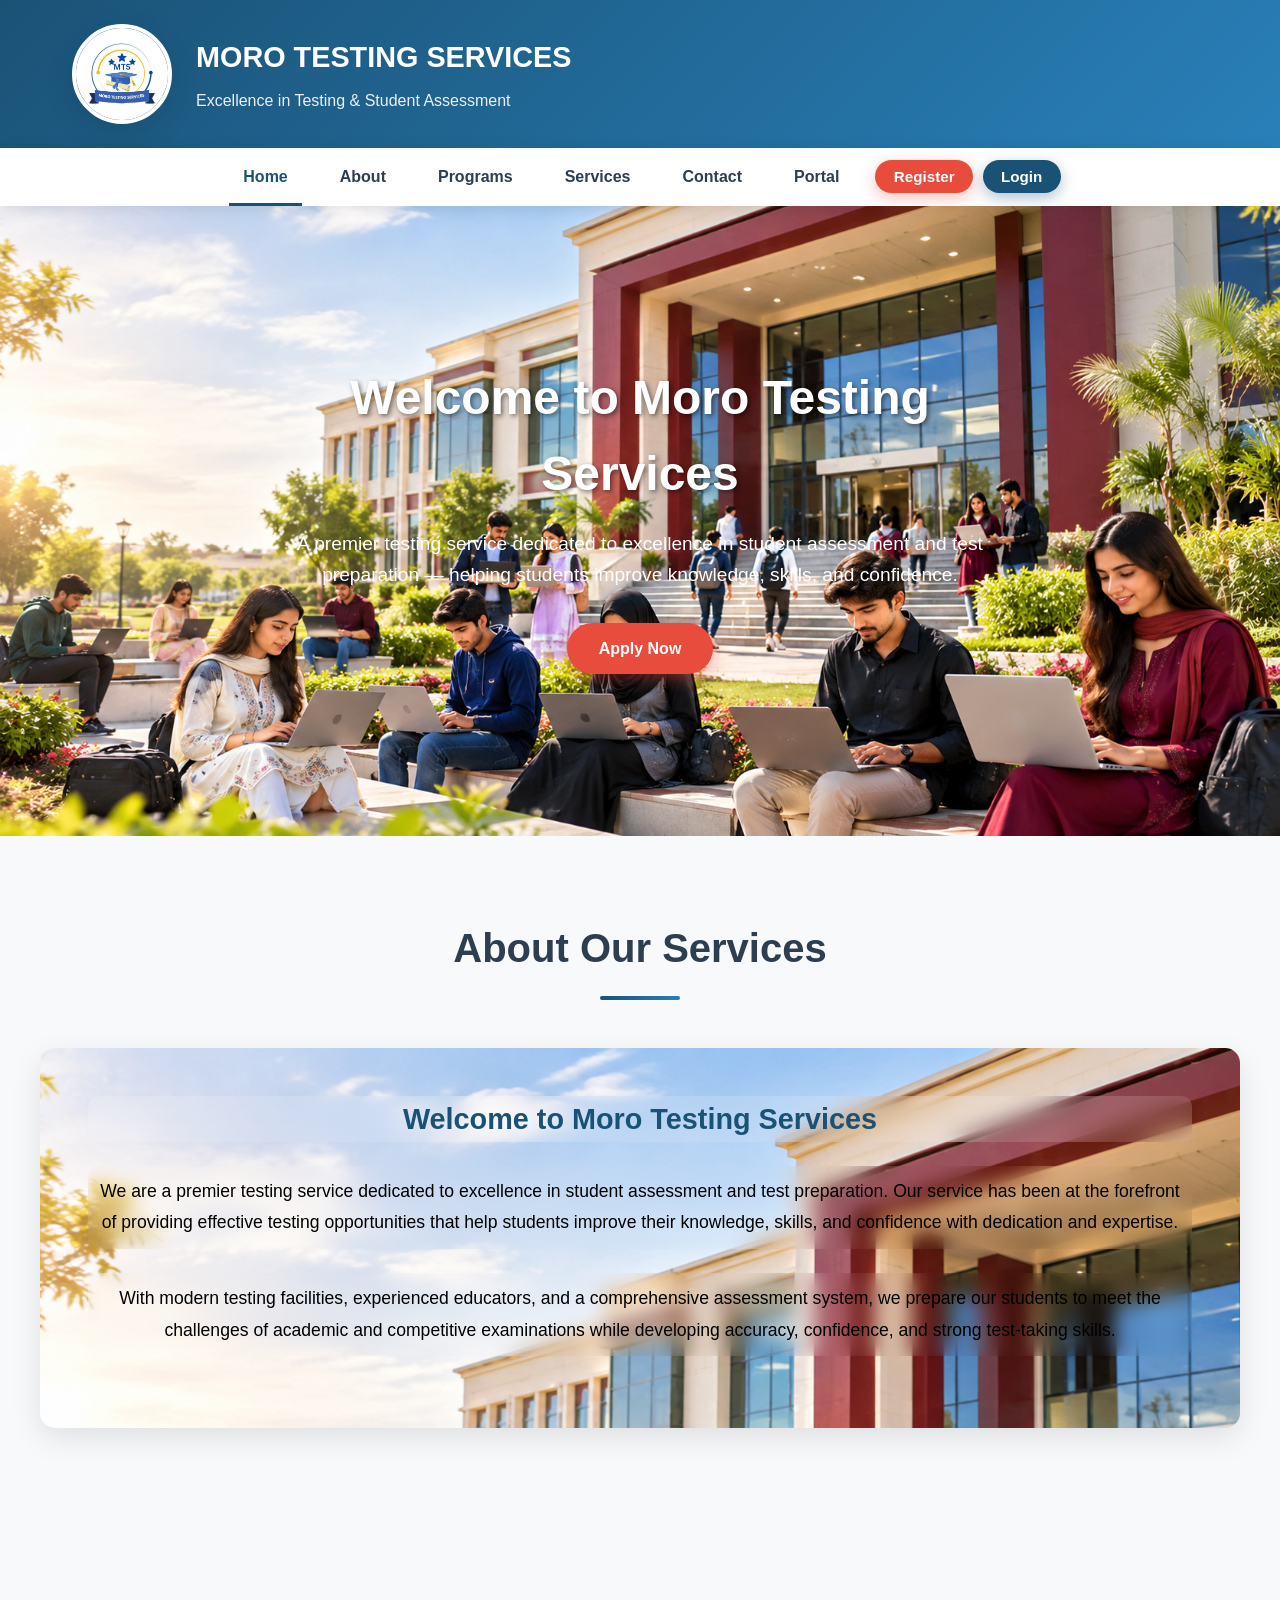
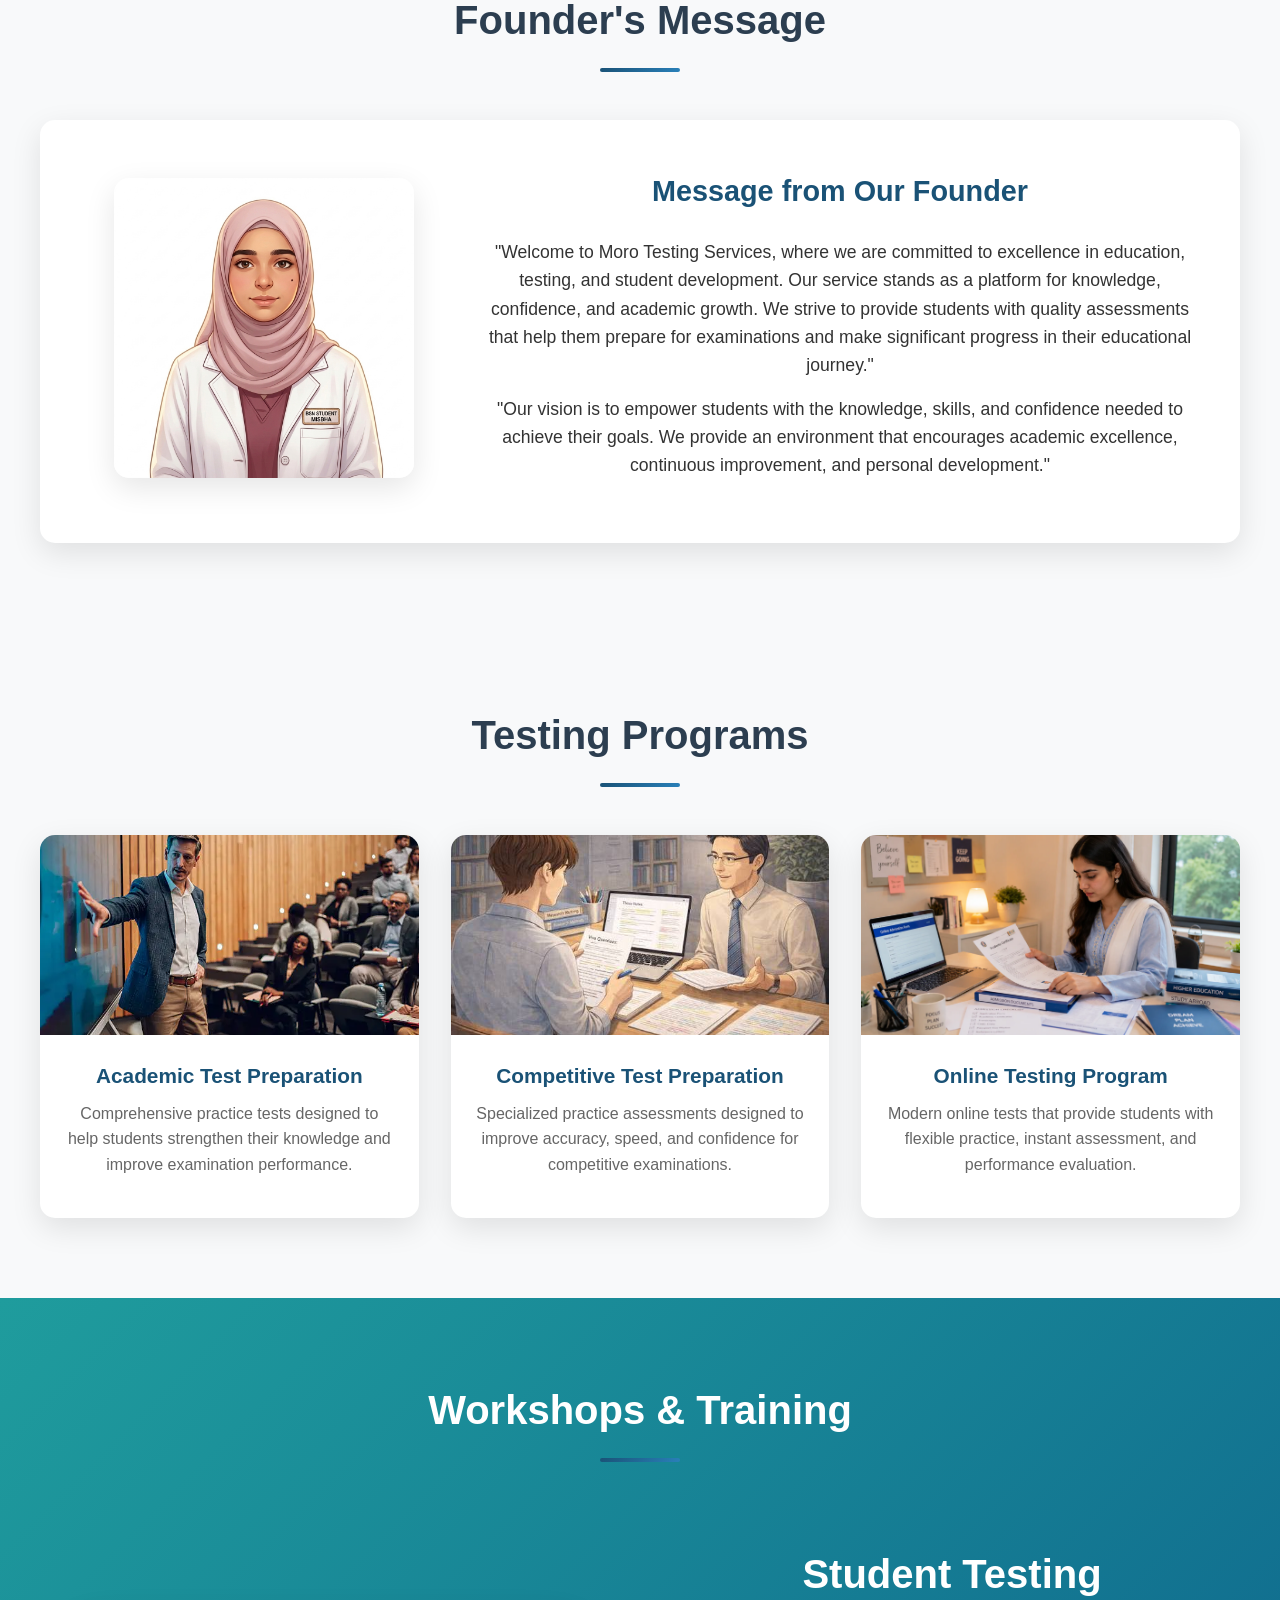
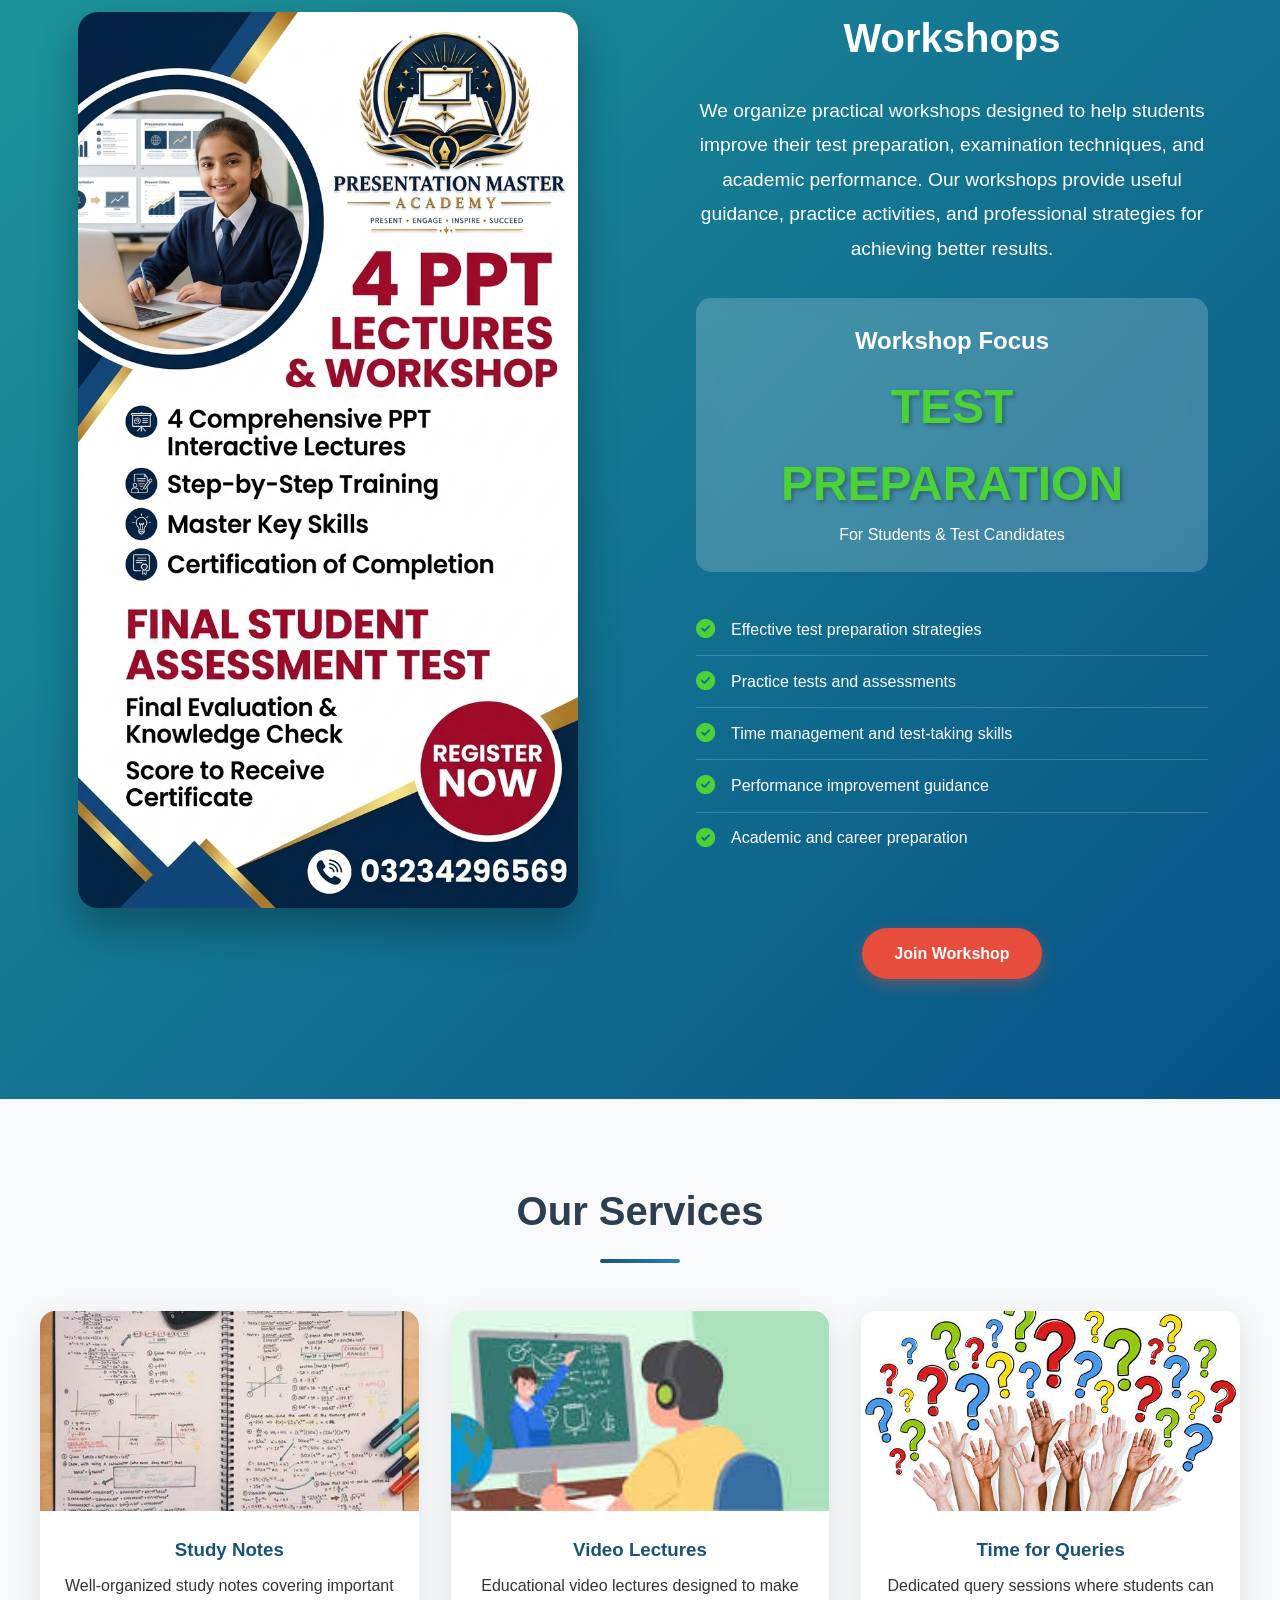
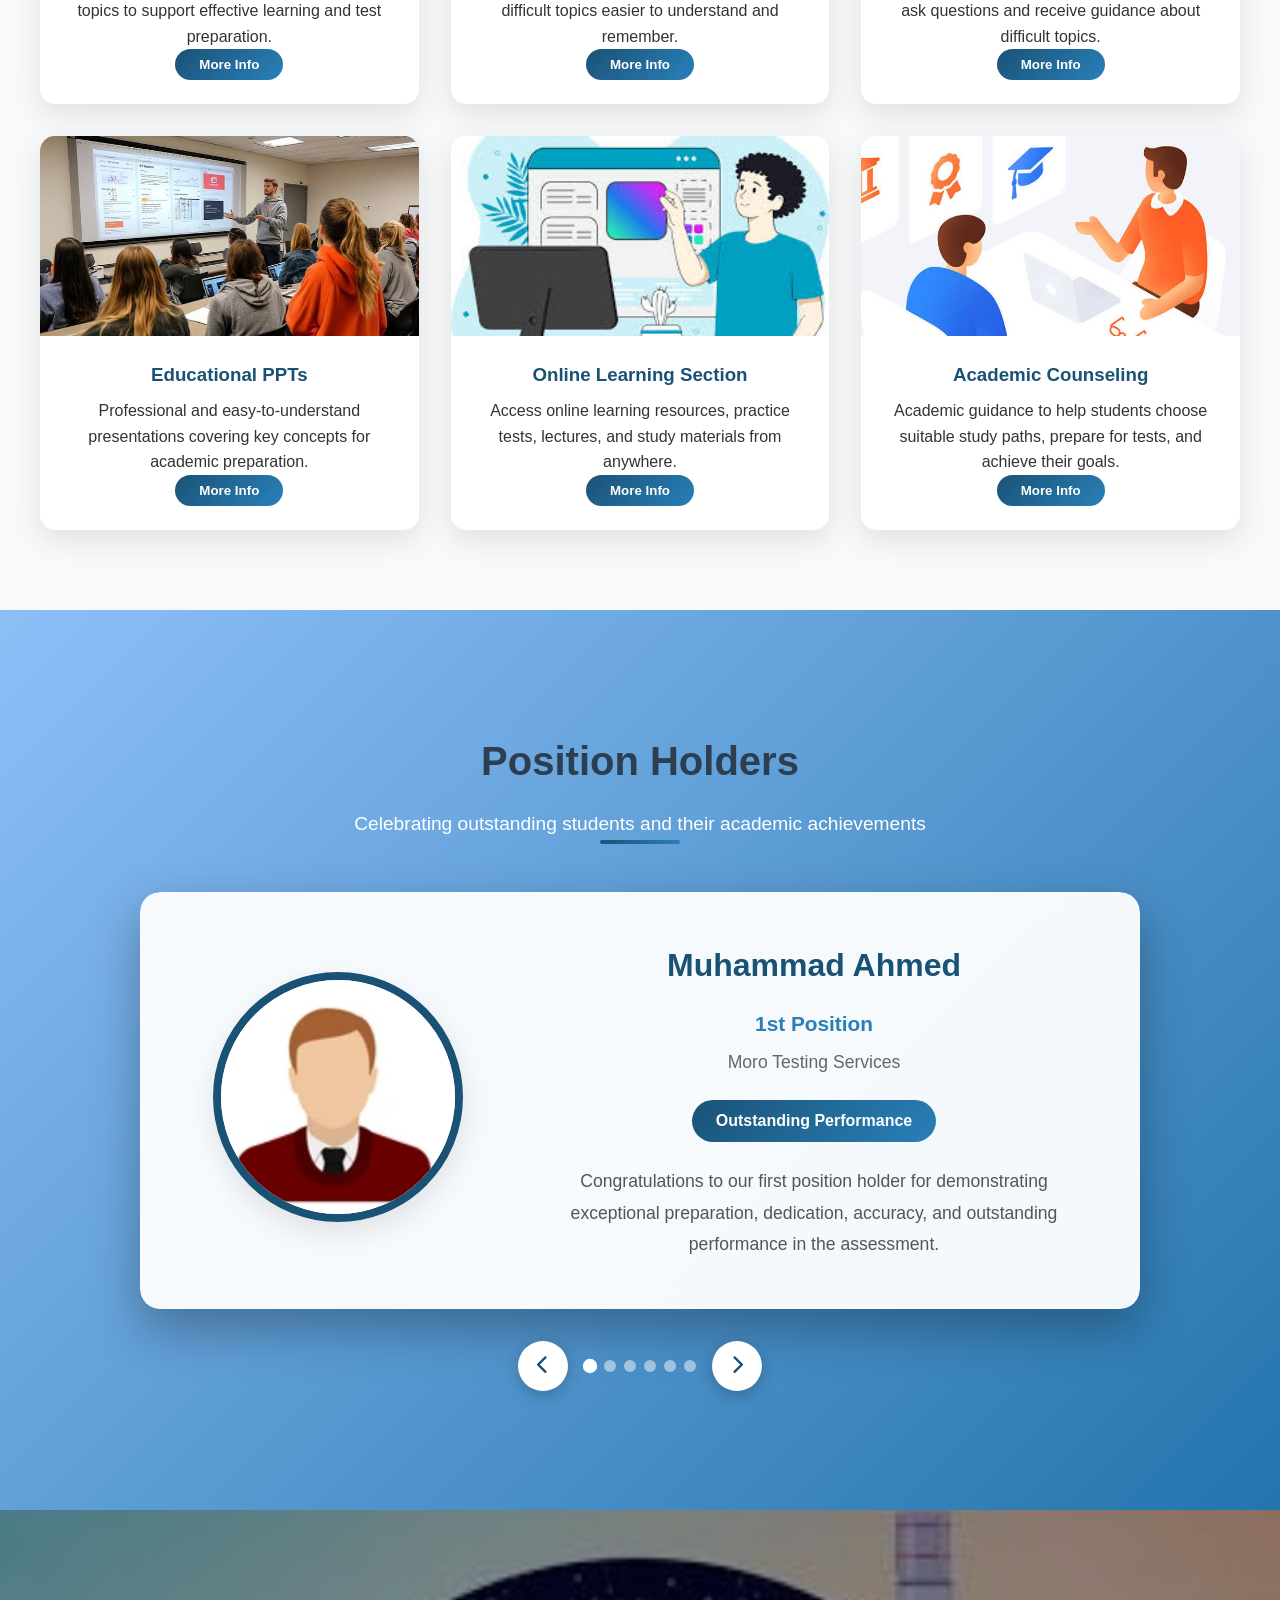
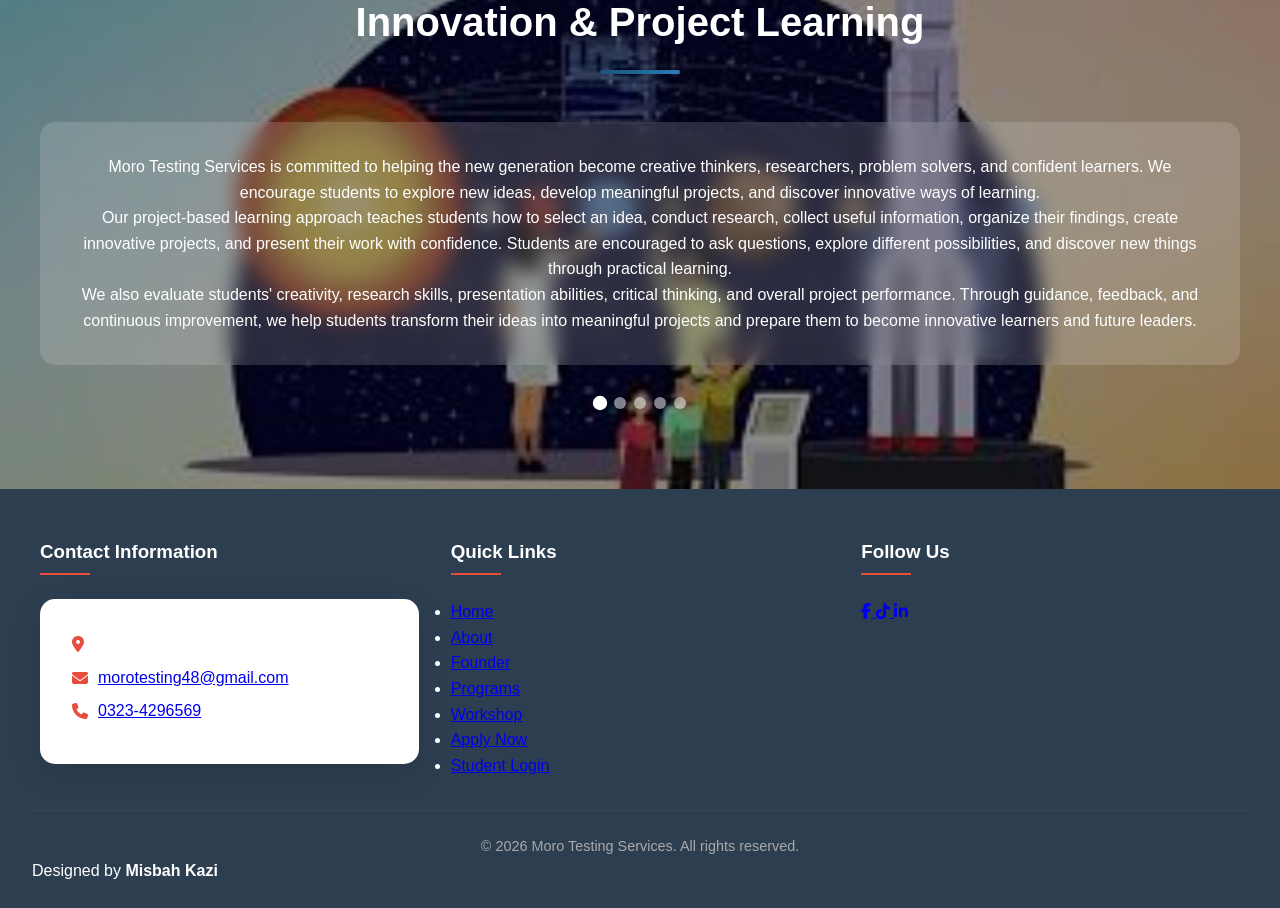
==== commit 00e050cb: "Update index.html" ====
--- a/index.html
+++ b/index.html
@@ -3,11 +3,12 @@
 <head>
     <meta charset="UTF-8">
     <meta name="viewport" content="width=device-width, initial-scale=1.0">
-    <title>MORO TESTING SERVICES — Excellence in Testing</title>
+    <title>Moro Testing Services - Excellence in Testing & Assessment</title>
     <link rel="stylesheet" href="https://cdnjs.cloudflare.com/ajax/libs/font-awesome/6.4.0/css/all.min.css">
     <link rel="stylesheet" href="./styles.css">
 </head>
 <body>
+<!-- Header -->
 <header>
     <div class="header-container">
         <div class="logo-container">
@@ -20,35 +21,59 @@
     </div>
 </header>
 
+<!-- Navigation (injected by nav.js) -->
 <nav id="mainNav"></nav>
 
+<!-- Hero Section -->
 <section class="hero" id="home">
     <div class="hero-slideshow">
         <div class="hero-slide active" style="background-image: url('./image1.jpg');"></div>
         <div class="hero-slide" style="background-image: url('./image2.jpg');"></div>
         <div class="hero-slide" style="background-image: url('./image3.jpg');"></div>
+        <div class="hero-slide" style="background-image: url('./image4.jpg');"></div>
         <div class="hero-overlay"></div>
     </div>
     <div class="hero-content">
         <h2 class="fade-in">Welcome to Moro Testing Services</h2>
-        <p class="fade-in">A premier testing service dedicated to student assessment, exam registration, and comprehensive test preparation.</p>
-        <a href="./register.html" class="cta-button zoom-in">Register Now</a>
-    </div>
-</section>
-
+        <p class="fade-in">A premier testing service dedicated to excellence in student assessment and test preparation — helping students improve knowledge, skills, and confidence.</p>
+        <a href="./register.html" class="cta-button zoom-in">Apply Now</a>
+    </div>
+</section>
+
+<!-- About Section -->
 <section id="about">
     <div class="section-container">
         <div class="section-title">
             <h2 class="fade-in">About Our Services</h2>
         </div>
-        <div class="about-content">
+        <div class="about-content" style="background-image: url('./image1.jpg');">
             <h3 class="fade-in">Welcome to Moro Testing Services</h3>
-            <p class="fade-in">We are dedicated to providing reliable and professional testing services. Our online registration system allows students to easily enroll for tests, receive their seat numbers, and get examination slips directly through our portal.</p>
-            <p class="fade-in">With a streamlined online process, students can register with their school details, await admin approval, and download their exam slip — all in one place.</p>
-        </div>
-    </div>
-</section>
-
+            <p class="fade-in">We are a premier testing service dedicated to excellence in student assessment and test preparation. Our service has been at the forefront of providing effective testing opportunities that help students improve their knowledge, skills, and confidence with dedication and expertise.</p>
+            <p class="fade-in">With modern testing facilities, experienced educators, and a comprehensive assessment system, we prepare our students to meet the challenges of academic and competitive examinations while developing accuracy, confidence, and strong test-taking skills.</p>
+        </div>
+    </div>
+</section>
+
+<!-- Founder's Message -->
+<section id="principal">
+    <div class="section-container">
+        <div class="section-title">
+            <h2 class="fade-in">Founder's Message</h2>
+        </div>
+        <div class="principal">
+            <div class="principal-img">
+                <img src="./Founder.jpg" alt="Founder Photo" class="zoom-in">
+            </div>
+            <div class="principal-content">
+                <h3 class="fade-in">Message from Our Founder</h3>
+                <p class="fade-in">"Welcome to Moro Testing Services, where we are committed to excellence in education, testing, and student development. Our service stands as a platform for knowledge, confidence, and academic growth. We strive to provide students with quality assessments that help them prepare for examinations and make significant progress in their educational journey."</p>
+                <p class="fade-in">"Our vision is to empower students with the knowledge, skills, and confidence needed to achieve their goals. We provide an environment that encourages academic excellence, continuous improvement, and personal development."</p>
+            </div>
+        </div>
+    </div>
+</section>
+
+<!-- Testing Programs -->
 <section id="programs">
     <div class="section-container">
         <div class="section-title">
@@ -57,120 +82,549 @@
         <div class="cards">
             <div class="card">
                 <div class="card-img">
-                    <img src="./Program1.jpg" alt="Academic Test" class="zoom-in">
+                    <img src="./Program1.jpg" alt="Academic Test Preparation" class="zoom-in">
                 </div>
                 <div class="card-content">
-                    <h3>Academic Test</h3>
-                    <p>Standardized academic assessments for school students from various boards.</p>
+                    <h3>Academic Test Preparation</h3>
+                    <p>Comprehensive practice tests designed to help students strengthen their knowledge and improve examination performance.</p>
                 </div>
             </div>
             <div class="card">
                 <div class="card-img">
-                    <img src="./Program2.jpg" alt="Competitive Test" class="zoom-in">
+                    <img src="./Program2.jpg" alt="Competitive Test Preparation" class="zoom-in">
                 </div>
                 <div class="card-content">
-                    <h3>Competitive Test</h3>
-                    <p>Competitive examination services for higher education and scholarship selection.</p>
+                    <h3>Competitive Test Preparation</h3>
+                    <p>Specialized practice assessments designed to improve accuracy, speed, and confidence for competitive examinations.</p>
                 </div>
             </div>
             <div class="card">
                 <div class="card-img">
-                    <img src="./Program3.jpg" alt="Online Test" class="zoom-in">
+                    <img src="./Program3.jpg" alt="Online Testing Program" class="zoom-in">
                 </div>
                 <div class="card-content">
-                    <h3>Online Test</h3>
-                    <p>Modern online testing with instant results and digital score reports.</p>
-                </div>
-            </div>
-        </div>
-    </div>
-</section>
-
-<section id="services">
+                    <h3>Online Testing Program</h3>
+                    <p>Modern online tests that provide students with flexible practice, instant assessment, and performance evaluation.</p>
+                </div>
+            </div>
+        </div>
+    </div>
+</section>
+
+<!-- Workshops & Training -->
+<section class="scholarship-section" id="workshops">
+    <div class="section-container">
+        <div class="section-title">
+            <h2 class="fade-in" style="color: white;">Workshops & Training</h2>
+        </div>
+        <div class="scholarship-content">
+            <div class="scholarship-image">
+                <img src="./workshop.jpg" alt="Workshop Program" class="zoom-in">
+            </div>
+            <div class="scholarship-info">
+                <h3 class="fade-in">Student Testing Workshops</h3>
+                <p class="fade-in" style="font-size: 1.2rem; line-height: 1.8; margin-bottom: 2rem;">
+                    We organize practical workshops designed to help students improve their test preparation,
+                    examination techniques, and academic performance. Our workshops provide useful guidance,
+                    practice activities, and professional strategies for achieving better results.
+                </p>
+
+                <div class="scholarship-amount fade-in">
+                    <h4>Workshop Focus</h4>
+                    <div class="amount">TEST PREPARATION</div>
+                    <p>For Students & Test Candidates</p>
+                </div>
+
+                <ul class="scholarship-features">
+                    <li class="fade-in">
+                        <i class="fas fa-check-circle"></i>
+                        <span>Effective test preparation strategies</span>
+                    </li>
+                    <li class="fade-in">
+                        <i class="fas fa-check-circle"></i>
+                        <span>Practice tests and assessments</span>
+                    </li>
+                    <li class="fade-in">
+                        <i class="fas fa-check-circle"></i>
+                        <span>Time management and test-taking skills</span>
+                    </li>
+                    <li class="fade-in">
+                        <i class="fas fa-check-circle"></i>
+                        <span>Performance improvement guidance</span>
+                    </li>
+                    <li class="fade-in">
+                        <i class="fas fa-check-circle"></i>
+                        <span>Academic and career preparation</span>
+                    </li>
+                </ul>
+
+                <a href="./workshop.html" class="cta-button zoom-in" style="margin-top: 2rem; display:inline-block;">Join Workshop</a>
+            </div>
+        </div>
+    </div>
+</section>
+
+<!-- Our Services -->
+<section id="facilities">
     <div class="section-container">
         <div class="section-title">
             <h2 class="fade-in">Our Services</h2>
         </div>
         <div class="facilities">
+
             <div class="facility-card">
                 <div class="facility-img">
-                    <img src="./Notes.jpg" alt="Registration" class="zoom-in">
+                    <img src="./Notes.jpg" alt="Study Notes" class="zoom-in">
                 </div>
                 <div class="facility-info">
-                    <h3>Online Registration</h3>
-                    <p>Simple online registration form for students to enroll in tests.</p>
-                </div>
-            </div>
+                    <h3>Study Notes</h3>
+                    <p>Well-organized study notes covering important topics to support effective learning and test preparation.</p>
+                    <button class="show-more">More Info</button>
+                    <div class="more-info">
+                        <p>Students can access helpful notes and study material prepared to support their academic preparation and improve understanding of important subjects.</p>
+                    </div>
+                </div>
+            </div>
+
             <div class="facility-card">
                 <div class="facility-img">
-                    <img src="./PPTs.jpg" alt="Exam Slip" class="zoom-in">
+                    <img src="./Video Lectures.jpg" alt="Video Lectures" class="zoom-in">
                 </div>
                 <div class="facility-info">
-                    <h3>Digital Exam Slip</h3>
-                    <p>Get your exam slip with seat number after admin approval.</p>
-                </div>
-            </div>
+                    <h3>Video Lectures</h3>
+                    <p>Educational video lectures designed to make difficult topics easier to understand and remember.</p>
+                    <button class="show-more">More Info</button>
+                    <div class="more-info">
+                        <p>Our video lectures provide flexible learning opportunities, allowing students to review important concepts and prepare for tests at their own pace.</p>
+                    </div>
+                </div>
+            </div>
+
             <div class="facility-card">
                 <div class="facility-img">
-                    <img src="./Video Lectures.jpg" alt="Results" class="zoom-in">
+                    <img src="./Query Sessions.jpg" alt="Query Sessions" class="zoom-in">
                 </div>
                 <div class="facility-info">
-                    <h3>Result Portal</h3>
-                    <p>Check your results online with detailed score reports.</p>
-                </div>
-            </div>
-        </div>
-    </div>
-</section>
-
-<section id="contact">
+                    <h3>Time for Queries</h3>
+                    <p>Dedicated query sessions where students can ask questions and receive guidance about difficult topics.</p>
+                    <button class="show-more">More Info</button>
+                    <div class="more-info">
+                        <p>Students can discuss their questions with educators and receive clear explanations to improve their understanding and preparation.</p>
+                    </div>
+                </div>
+            </div>
+
+            <div class="facility-card">
+                <div class="facility-img">
+                    <img src="./PPTs.jpg" alt="Educational Presentations" class="zoom-in">
+                </div>
+                <div class="facility-info">
+                    <h3>Educational PPTs</h3>
+                    <p>Professional and easy-to-understand presentations covering key concepts for academic preparation.</p>
+                    <button class="show-more">More Info</button>
+                    <div class="more-info">
+                        <p>Our educational presentations organize important information into clear and concise visual learning material for students.</p>
+                    </div>
+                </div>
+            </div>
+
+            <div class="facility-card">
+                <div class="facility-img">
+                    <img src="./Online Section.jpg" alt="Online Learning Section" class="zoom-in">
+                </div>
+                <div class="facility-info">
+                    <h3>Online Learning Section</h3>
+                    <p>Access online learning resources, practice tests, lectures, and study materials from anywhere.</p>
+                    <button class="show-more">More Info</button>
+                    <div class="more-info">
+                        <p>Our online learning section gives students convenient access to educational resources and testing services through a flexible digital learning environment.</p>
+                    </div>
+                </div>
+            </div>
+
+            <div class="facility-card">
+                <div class="facility-img">
+                    <img src="./Academic Counseling.jpg" alt="Academic Counseling" class="zoom-in">
+                </div>
+                <div class="facility-info">
+                    <h3>Academic Counseling</h3>
+                    <p>Academic guidance to help students choose suitable study paths, prepare for tests, and achieve their goals.</p>
+                    <button class="show-more">More Info</button>
+                    <div class="more-info">
+                        <p>Our academic counseling service helps students understand their educational options, improve preparation strategies, and make informed academic decisions.</p>
+                    </div>
+                </div>
+            </div>
+
+        </div>
+    </div>
+</section>
+
+<!-- Position Holders Section with Carousel -->
+<section class="faculty-section" id="position-holders">
     <div class="section-container">
         <div class="section-title">
-            <h2 class="fade-in">Contact Us</h2>
-        </div>
-        <div class="about-content">
-            <p class="fade-in"><i class="fas fa-map-marker-alt"></i> Moro Testing Services, Moro, Sindh</p>
-            <p class="fade-in"><i class="fas fa-phone"></i> 0323-4296569</p>
-            <p class="fade-in"><i class="fas fa-envelope"></i> morotesting48@gmail.com</p>
-        </div>
-    </div>
-</section>
-
+            <h2 class="fade-in">Position Holders</h2>
+            <p style="color: white; font-size: 1.2rem;" class="fade-in">
+                Celebrating outstanding students and their academic achievements
+            </p>
+        </div>
+
+        <div class="faculty-carousel">
+            <div class="carousel-container">
+
+                <div class="faculty-slide active">
+                    <div class="faculty-image">
+                        <img src="./Position1.jpg" alt="Position Holder 1" class="zoom-in">
+                    </div>
+                    <div class="faculty-info">
+                        <h3>Muhammad Ahmed</h3>
+                        <p class="faculty-position">1st Position</p>
+                        <p class="faculty-qualification">Moro Testing Services</p>
+                        <div class="faculty-experience">Outstanding Performance</div>
+                        <p class="faculty-description">
+                            Congratulations to our first position holder for demonstrating exceptional preparation,
+                            dedication, accuracy, and outstanding performance in the assessment.
+                        </p>
+                    </div>
+                </div>
+
+                <div class="faculty-slide">
+                    <div class="faculty-image">
+                        <img src="./Position2.jpg" alt="Position Holder 2" class="zoom-in">
+                    </div>
+                    <div class="faculty-info">
+                        <h3>Ayesha Khan</h3>
+                        <p class="faculty-position">2nd Position</p>
+                        <p class="faculty-qualification">Moro Testing Services</p>
+                        <div class="faculty-experience">Excellent Performance</div>
+                        <p class="faculty-description">
+                            Congratulations to our second position holder for achieving excellent results through
+                            consistent preparation, hard work, confidence, and commitment to academic success.
+                        </p>
+                    </div>
+                </div>
+
+                <div class="faculty-slide">
+                    <div class="faculty-image">
+                        <img src="./Position3.jpg" alt="Position Holder 3" class="zoom-in">
+                    </div>
+                    <div class="faculty-info">
+                        <h3>Abdul Rehman</h3>
+                        <p class="faculty-position">3rd Position</p>
+                        <p class="faculty-qualification">Moro Testing Services</p>
+                        <div class="faculty-experience">High Achievement</div>
+                        <p class="faculty-description">
+                            Congratulations to our third position holder for achieving remarkable performance and
+                            demonstrating strong knowledge, determination, and excellent test preparation skills.
+                        </p>
+                    </div>
+                </div>
+
+                <div class="faculty-slide">
+                    <div class="faculty-image">
+                        <img src="./Position4.jpg" alt="Position Holder 4" class="zoom-in">
+                    </div>
+                    <div class="faculty-info">
+                        <h3>Fatima Ali</h3>
+                        <p class="faculty-position">4th Position</p>
+                        <p class="faculty-qualification">Moro Testing Services</p>
+                        <div class="faculty-experience">Excellent Achievement</div>
+                        <p class="faculty-description">
+                            Congratulations to our fourth position holder for showing excellent academic progress,
+                            effective preparation, and a strong commitment to achieving better results.
+                        </p>
+                    </div>
+                </div>
+
+                <div class="faculty-slide">
+                    <div class="faculty-image">
+                        <img src="./Position5.jpg" alt="Position Holder 5" class="zoom-in">
+                    </div>
+                    <div class="faculty-info">
+                        <h3>Hassan Raza</h3>
+                        <p class="faculty-position">5th Position</p>
+                        <p class="faculty-qualification">Moro Testing Services</p>
+                        <div class="faculty-experience">Outstanding Achievement</div>
+                        <p class="faculty-description">
+                            Congratulations to our fifth position holder for achieving an outstanding result through
+                            dedication, regular practice, and effective test preparation.
+                        </p>
+                    </div>
+                </div>
+
+                <div class="faculty-slide">
+                    <div class="faculty-image">
+                        <img src="./Position6.jpg" alt="Position Holder 6" class="zoom-in">
+                    </div>
+                    <div class="faculty-info">
+                        <h3>Hira Shah</h3>
+                        <p class="faculty-position">6th Position</p>
+                        <p class="faculty-qualification">Moro Testing Services</p>
+                        <div class="faculty-experience">Excellent Achievement</div>
+                        <p class="faculty-description">
+                            Congratulations to our sixth position holder for demonstrating excellent preparation,
+                            confidence, determination, and impressive performance in the assessment.
+                        </p>
+                    </div>
+                </div>
+
+            </div>
+        </div>
+
+        <div class="carousel-nav">
+            <button class="carousel-btn prev-btn" aria-label="Previous">
+                <i class="fas fa-chevron-left"></i>
+            </button>
+
+            <div class="carousel-dots">
+                <div class="dot active" data-slide="0"></div>
+                <div class="dot" data-slide="1"></div>
+                <div class="dot" data-slide="2"></div>
+                <div class="dot" data-slide="3"></div>
+                <div class="dot" data-slide="4"></div>
+                <div class="dot" data-slide="5"></div>
+            </div>
+
+            <button class="carousel-btn next-btn" aria-label="Next">
+                <i class="fas fa-chevron-right"></i>
+            </button>
+        </div>
+    </div>
+</section>
+
+<!-- Innovation & Project Learning Section -->
+<section class="exhibition-section" id="exhibition">
+    <div class="exhibition-slideshow">
+        <div class="exhibition-slide active" style="background-image: url('./exhibition1.jpg');"></div>
+        <div class="exhibition-slide" style="background-image: url('./exhibition2.jpg');"></div>
+        <div class="exhibition-slide" style="background-image: url('./exhibition3.jpg');"></div>
+        <div class="exhibition-slide" style="background-image: url('./exhibition4.jpg');"></div>
+        <div class="exhibition-slide" style="background-image: url('./exhibition5.jpg');"></div>
+        <div class="exhibition-overlay"></div>
+    </div>
+
+    <div class="section-container">
+        <div class="section-title fade-in">
+            <h2 style="color:white;">Innovation & Project Learning</h2>
+        </div>
+
+        <div class="exhibition-description fade-in">
+            <p>
+                Moro Testing Services is committed to helping the new generation become creative thinkers,
+                researchers, problem solvers, and confident learners. We encourage students to explore new ideas,
+                develop meaningful projects, and discover innovative ways of learning.
+            </p>
+
+            <p>
+                Our project-based learning approach teaches students how to select an idea, conduct research,
+                collect useful information, organize their findings, create innovative projects, and present their
+                work with confidence. Students are encouraged to ask questions, explore different possibilities,
+                and discover new things through practical learning.
+            </p>
+
+            <p>
+                We also evaluate students' creativity, research skills, presentation abilities, critical thinking,
+                and overall project performance. Through guidance, feedback, and continuous improvement, we help
+                students transform their ideas into meaningful projects and prepare them to become innovative
+                learners and future leaders.
+            </p>
+        </div>
+
+        <div class="exhibition-nav">
+            <div class="exhibition-dots">
+                <div class="exhibition-dot active" data-slide="0"></div>
+                <div class="exhibition-dot" data-slide="1"></div>
+                <div class="exhibition-dot" data-slide="2"></div>
+                <div class="exhibition-dot" data-slide="3"></div>
+                <div class="exhibition-dot" data-slide="4"></div>
+            </div>
+        </div>
+    </div>
+</section>
+
+<!-- ============================================================
+     FOOTER
+     ============================================================ -->
 <footer>
     <div class="footer-container">
+
+        <!-- Contact Information -->
         <div class="footer-section">
-            <h3>Contact Information</h3>
+            <h3 id="contact">Contact Information</h3>
             <div class="contact-info">
-                <p><i class="fas fa-map-marker-alt"></i> <span>Moro Testing Services, Moro, Sindh</span></p>
-                <p><i class="fas fa-envelope"></i> <a href="mailto:morotesting48@gmail.com">morotesting48@gmail.com</a></p>
-                <p><i class="fas fa-phone"></i> <a href="tel:+923234296569">0323-4296569</a></p>
-            </div>
-        </div>
+                <p>
+                    <i class="fas fa-map-marker-alt"></i>
+                    <span>Moro Testing Services, Moro, Sindh</span>
+                </p>
+                <p>
+                    <i class="fas fa-envelope"></i>
+                    <a href="mailto:morotesting48@gmail.com">morotesting48@gmail.com</a>
+                </p>
+                <p>
+                    <i class="fas fa-phone"></i>
+                    <a href="tel:+923234296569">0323-4296569</a>
+                </p>
+            </div>
+        </div>
+
+        <!-- Quick Links -->
         <div class="footer-section">
             <h3>Quick Links</h3>
             <ul class="footer-links">
                 <li><a href="./index.html">Home</a></li>
-                <li><a href="./register.html">Register</a></li>
+                <li><a href="./index.html#about">About</a></li>
+                <li><a href="./index.html#principal">Founder</a></li>
+                <li><a href="./index.html#programs">Programs</a></li>
+                <li><a href="./workshop.html">Workshop</a></li>
+                <li><a href="./register.html">Apply Now</a></li>
                 <li><a href="./login.html">Student Login</a></li>
             </ul>
         </div>
+
+        <!-- Follow Us -->
         <div class="footer-section">
             <h3>Follow Us</h3>
             <div class="social-links">
-                <a href="#" target="_blank" rel="noopener" class="facebook"><i class="fab fa-facebook-f"></i></a>
-                <a href="#" target="_blank" rel="noopener" class="tiktok"><i class="fab fa-tiktok"></i></a>
-                <a href="#" target="_blank" rel="noopener" class="linkedin"><i class="fab fa-linkedin-in"></i></a>
-            </div>
-        </div>
-    </div>
+                <a href="#" target="_blank" rel="noopener" class="facebook" aria-label="Facebook">
+                    <i class="fab fa-facebook-f"></i>
+                </a>
+                <a href="#" target="_blank" rel="noopener" class="tiktok" aria-label="TikTok">
+                    <i class="fab fa-tiktok"></i>
+                </a>
+                <a href="#" target="_blank" rel="noopener" class="linkedin" aria-label="LinkedIn">
+                    <i class="fab fa-linkedin-in"></i>
+                </a>
+            </div>
+        </div>
+
+    </div>
+
+    <!-- Copyright -->
     <div class="copyright">
         <p>&copy; 2026 Moro Testing Services. All rights reserved.</p>
     </div>
+
+    <!-- Designer Credit -->
     <div class="designer-credit">
         <p>Designed by <strong>Misbah Kazi</strong></p>
     </div>
 </footer>
+<!-- ============================================================ -->
 
 <script src="./nav.js"></script>
+<script>
+    // Animation on page load
+    document.addEventListener('DOMContentLoaded', function() {
+        const animatedElements = document.querySelectorAll('.fade-in, .zoom-in, .card, .facility-card');
+
+        function isInViewport(element) {
+            const rect = element.getBoundingClientRect();
+            return (rect.top <= (window.innerHeight || document.documentElement.clientHeight) * 0.9);
+        }
+
+        function handleScrollAnimations() {
+            animatedElements.forEach(element => {
+                if (isInViewport(element) && !element.classList.contains('active')) {
+                    element.classList.add('active');
+                }
+            });
+        }
+
+        handleScrollAnimations();
+        window.addEventListener('scroll', handleScrollAnimations);
+        setTimeout(() => {
+            animatedElements.forEach(element => {
+                if (isInViewport(element)) element.classList.add('active');
+            });
+        }, 100);
+    });
+
+    // Hero Slideshow
+    let currentHeroSlide = 0;
+    const heroSlides = document.querySelectorAll('.hero-slide');
+    function showHeroSlide(n) {
+        heroSlides.forEach(slide => slide.classList.remove('active'));
+        currentHeroSlide = (n + heroSlides.length) % heroSlides.length;
+        heroSlides[currentHeroSlide].classList.add('active');
+    }
+    setInterval(() => showHeroSlide(currentHeroSlide + 1), 5000);
+
+    // Exhibition Slideshow
+    let currentExhibitionSlide = 0;
+    const exhibitionSlides = document.querySelectorAll('.exhibition-slide');
+    const exhibitionDots = document.querySelectorAll('.exhibition-dot');
+
+    function showExhibitionSlide(n) {
+        exhibitionSlides.forEach(slide => slide.classList.remove('active'));
+        exhibitionDots.forEach(dot => dot.classList.remove('active'));
+        currentExhibitionSlide = (n + exhibitionSlides.length) % exhibitionSlides.length;
+        exhibitionSlides[currentExhibitionSlide].classList.add('active');
+        exhibitionDots[currentExhibitionSlide].classList.add('active');
+    }
+
+    exhibitionDots.forEach((dot, index) => {
+        dot.addEventListener('click', () => showExhibitionSlide(index));
+    });
+    setInterval(() => showExhibitionSlide(currentExhibitionSlide + 1), 4000);
+
+    // Position Holders Carousel
+    const carousel = document.querySelector('.carousel-container');
+    const slides = document.querySelectorAll('.faculty-slide');
+    const dots = document.querySelectorAll('.dot');
+    const prevBtn = document.querySelector('.prev-btn');
+    const nextBtn = document.querySelector('.next-btn');
+
+    let currentSlide = 0;
+    const totalSlides = slides.length;
+
+    function updateCarousel() {
+        carousel.style.transform = `translateX(-${currentSlide * 100}%)`;
+        dots.forEach((dot, index) => dot.classList.toggle('active', index === currentSlide));
+        slides.forEach((slide, index) => {
+            if (index === currentSlide) {
+                slide.classList.add('active');
+                slide.querySelectorAll('.zoom-in').forEach(img => img.classList.add('active'));
+            } else {
+                slide.classList.remove('active');
+            }
+        });
+    }
+
+    function nextSlide() { currentSlide = (currentSlide + 1) % totalSlides; updateCarousel(); }
+    function prevSlide() { currentSlide = (currentSlide - 1 + totalSlides) % totalSlides; updateCarousel(); }
+
+    dots.forEach((dot, index) => {
+        dot.addEventListener('click', () => { currentSlide = index; updateCarousel(); });
+    });
+    nextBtn.addEventListener('click', nextSlide);
+    prevBtn.addEventListener('click', prevSlide);
+    setInterval(nextSlide, 8000);
+
+    // Show more functionality
+    document.querySelectorAll('.show-more').forEach(button => {
+        button.addEventListener('click', function() {
+            const moreInfo = this.nextElementSibling;
+            if (moreInfo.style.display === 'block') {
+                moreInfo.style.display = 'none';
+                this.textContent = 'More Info';
+            } else {
+                moreInfo.style.display = 'block';
+                this.textContent = 'Less Info';
+            }
+        });
+    });
+
+    // Smooth scrolling
+    document.querySelectorAll('a[href^="#"]').forEach(anchor => {
+        anchor.addEventListener('click', function(e) {
+            e.preventDefault();
+            const target = document.querySelector(this.getAttribute('href'));
+            if (target) {
+                target.scrollIntoView({ behavior: 'smooth', block: 'start' });
+            }
+        });
+    });
+</script>
 </body>
 </html>
--- a/styles.css
+++ b/styles.css
@@ -1,35 +1,1032 @@
 /* ============================================================
-   MORO TESTING SERVICES — Footer Updates
+   ORIGINAL STYLE BLOCK (unchanged) + FORM/PORTAL/TABLE ADDITIONS
    ============================================================ */
+
+/* Enhanced Animation Classes */
+.fade-in {
+    opacity: 0;
+    transform: translateY(-30px);
+    transition: opacity 1s ease, transform 1s ease;
+}
+
+.fade-in2 {
+    color: black;
+}
+
+.fade-in.active {
+    opacity: 1;
+    transform: translateY(0);
+}
+
+.zoom-in {
+    opacity: 0;
+    transform: scale(0.8);
+    transition: opacity 1s ease, transform 1s ease;
+}
+
+.zoom-in.active {
+    opacity: 1;
+    transform: scale(1);
+}
+
+/* New Exhibition Section Styles */
+.exhibition-nav {
+    display: flex;
+    justify-content: center;
+    align-items: center;
+    margin-top: 2rem;
+    gap: 1rem;
+}
+
+.exhibition-dots {
+    display: flex;
+    gap: 0.5rem;
+}
+
+.exhibition-section {
+    position: relative;
+    color: white;
+    padding: 5rem 2rem;
+    overflow: hidden;
+}
+
+.exhibition-slideshow {
+    position: absolute;
+    top: 0;
+    left: 0;
+    width: 100%;
+    height: 100%;
+    z-index: 0;
+    border-radius: 0;
+}
+
+.exhibition-slide {
+    position: absolute;
+    width: 100%;
+    height: 100%;
+    background-size: cover;
+    background-position: center;
+    opacity: 0;
+    transition: opacity 1.5s ease-in-out;
+}
+
+.exhibition-slide.active {
+    opacity: 1;
+}
+
+.exhibition-overlay {
+    position: absolute;
+    top: 0;
+    left: 0;
+    width: 100%;
+    height: 100%;
+    background: rgba(0, 0, 0, 0.45);
+    z-index: 1;
+}
+
+.section-container {
+    position: relative;
+    z-index: 2;
+    max-width: 1000px;
+    margin: 0 auto;
+    text-align: center;
+}
+
+.exhibition-description {
+    background: rgba(255, 255, 255, 0.15);
+    backdrop-filter: blur(10px);
+    padding: 2rem;
+    border-radius: 15px;
+    margin-top: 2rem;
+}
+
+.exhibition-dot {
+    width: 12px;
+    height: 12px;
+    border-radius: 50%;
+    background: rgba(255, 255, 255, 0.5);
+    cursor: pointer;
+    transition: all 0.3s ease;
+}
+
+.exhibition-dot.active {
+    background: white;
+    transform: scale(1.2);
+}
+
+/* IT Web Exhibition Section */
+.it-web-exhibition-section {
+    background: linear-gradient(135deg, #8e44ad 0%, #3498db 100%);
+    position: relative;
+    color: white;
+    padding: 5rem 2rem;
+    overflow: hidden;
+}
+
+.it-web-exhibition-section .exhibition-slideshow {
+    position: absolute;
+    top: 0;
+    left: 0;
+    width: 100%;
+    height: 100%;
+    z-index: 0;
+    border-radius: 0;
+}
+
+.it-web-exhibition-section .exhibition-slide {
+    position: absolute;
+    width: 100%;
+    height: 100%;
+    background-size: cover;
+    background-position: center;
+    opacity: 0;
+    transition: opacity 1.5s ease-in-out;
+}
+
+.it-web-exhibition-section .exhibition-slide.active {
+    opacity: 1;
+}
+
+.it-web-exhibition-section .exhibition-overlay {
+    position: absolute;
+    top: 0;
+    left: 0;
+    width: 100%;
+    height: 100%;
+    background: rgba(0, 0, 0, 0.45);
+    z-index: 1;
+}
+
+.it-web-exhibition-section .section-container {
+    position: relative;
+    z-index: 2;
+    max-width: 1000px;
+    margin: 0 auto;
+    text-align: center;
+}
+
+.it-web-exhibition-section .exhibition-description {
+    background: rgba(255, 255, 255, 0.15);
+    backdrop-filter: blur(10px);
+    padding: 2rem;
+    border-radius: 15px;
+    margin-top: 2rem;
+}
+
+/* Enhanced CTA Button with Bounce Animation */
+.cta-button {
+    display: inline-block;
+    padding: 0.8rem 2rem;
+    background: var(--accent);
+    color: white;
+    text-decoration: none;
+    border-radius: 50px;
+    font-weight: 600;
+    transition: all 0.3s ease, transform 0.3s ease, background 2s ease;
+    box-shadow: 0 5px 15px rgba(231, 76, 60, 0.4);
+    position: relative;
+    overflow: hidden;
+}
+
+.cta-button::before {
+    content: '';
+    position: absolute;
+    top: 0;
+    left: -100%;
+    width: 100%;
+    height: 100%;
+    background: linear-gradient(90deg, transparent, rgba(255, 255, 255, 0.3), transparent);
+    transition: left 0.5s ease;
+}
+
+.cta-button:hover {
+    background: #c0392b;
+    transform: translateY(-3px) scale(1.05);
+    box-shadow: 0 8px 25px rgba(231, 76, 60, 0.6);
+    animation: bounce 0.5s ease;
+}
+
+.cta-button:hover::before {
+    left: 100%;
+}
+
+@keyframes bounce {
+    0%, 20%, 60%, 100% {
+        transform: translateY(-3px) scale(1.05);
+    }
+    40% {
+        transform: translateY(-6px) scale(1.05);
+    }
+    80% {
+        transform: translateY(-2px) scale(1.05);
+    }
+}
+
+/* Enhanced Show More Button */
+.show-more {
+    background: var(--gradient);
+    color: white;
+    border: none;
+    padding: 0.5rem 1.5rem;
+    border-radius: 50px;
+    cursor: pointer;
+    font-weight: 600;
+    transition: all 0.3s ease, transform 0.3s ease;
+    position: relative;
+    overflow: hidden;
+}
+
+.show-more::before {
+    content: '';
+    position: absolute;
+    top: 0;
+    left: -100%;
+    width: 100%;
+    height: 100%;
+    background: linear-gradient(90deg, transparent, rgba(255, 255, 255, 0.3), transparent);
+    transition: left 0.5s ease;
+}
+
+.show-more:hover {
+    transform: translateY(-2px) scale(1.05);
+    box-shadow: 0 8px 20px rgba(0, 0, 0, 0.3);
+    animation: bounce 0.5s ease;
+}
+
+.show-more:hover::before {
+    left: 100%;
+}
+
+/* Scholarship Section Styles */
+.scholarship-section {
+    background: linear-gradient(135deg, #1f9c9d 0%, #085287 100%);
+    padding: 5rem 2rem;
+    color: white;
+}
+
+.scholarship-content {
+    display: grid;
+    grid-template-columns: 1fr 1fr;
+    gap: 3rem;
+    align-items: center;
+    max-width: 1200px;
+    margin: 0 auto;
+}
+
+.scholarship-image {
+    text-align: center;
+}
+
+.scholarship-image img {
+    width: 100%;
+    max-width: 500px;
+    border-radius: 20px;
+    box-shadow: 0 20px 40px rgba(0, 0, 0, 0.3);
+    transition: transform 0.3s ease;
+}
+
+.scholarship-image img:hover {
+    transform: scale(1.05);
+}
+
+.scholarship-info {
+    padding: 2rem;
+}
+
+.scholarship-info h3 {
+    font-size: 2.5rem;
+    margin-bottom: 1.5rem;
+    color: white;
+}
+
+.scholarship-features {
+    list-style: none;
+    margin: 2rem 0;
+}
+
+.scholarship-features li {
+    padding: 0.8rem 0;
+    border-bottom: 1px solid rgba(255, 255, 255, 0.2);
+    display: flex;
+    align-items: center;
+    gap: 1rem;
+}
+
+.scholarship-features li:last-child {
+    border-bottom: none;
+}
+
+.scholarship-features i {
+    color: #4cd137;
+    font-size: 1.2rem;
+}
+
+.scholarship-amount {
+    background: rgba(255, 255, 255, 0.2);
+    padding: 1.5rem;
+    border-radius: 15px;
+    text-align: center;
+    margin: 2rem 0;
+    backdrop-filter: blur(10px);
+}
+
+.scholarship-amount h4 {
+    font-size: 1.5rem;
+    margin-bottom: 0.5rem;
+}
+
+.amount {
+    font-size: 3rem;
+    font-weight: bold;
+    color: #4cd137;
+    text-shadow: 2px 2px 4px rgba(0, 0, 0, 0.3);
+}
+
+/* Enhanced Carousel Buttons */
+.carousel-btn {
+    background: white;
+    border: none;
+    width: 50px;
+    height: 50px;
+    border-radius: 50%;
+    display: flex;
+    align-items: center;
+    justify-content: center;
+    cursor: pointer;
+    box-shadow: 0 5px 15px rgba(0, 0, 0, 0.2);
+    transition: all 0.3s ease, transform 0.3s ease;
+    font-size: 1.2rem;
+    color: var(--primary);
+    position: relative;
+    overflow: hidden;
+}
+
+.carousel-btn::before {
+    content: '';
+    position: absolute;
+    top: 0;
+    left: -100%;
+    width: 100%;
+    height: 100%;
+    background: linear-gradient(90deg, transparent, rgba(255, 255, 255, 0.3), transparent);
+    transition: left 0.5s ease;
+}
+
+.carousel-btn:hover {
+    transform: translateY(-3px) scale(1.1);
+    box-shadow: 0 8px 25px rgba(0, 0, 0, 0.3);
+    background: var(--primary);
+    color: white;
+    animation: bounce 0.5s ease;
+}
+
+.carousel-btn:hover::before {
+    left: 100%;
+}
+
+/* Enhanced Navigation Links */
+.nav-menu a {
+    display: block;
+    padding: 1rem 1.5rem;
+    text-decoration: none;
+    color: var(--dark);
+    font-weight: 600;
+    transition: all 0.3s ease;
+    position: relative;
+}
+
+.nav-menu a::after {
+    content: '';
+    position: absolute;
+    bottom: 0;
+    left: 50%;
+    width: 0;
+    height: 3px;
+    background: var(--primary);
+    transition: all 0.3s ease;
+    transform: translateX(-50%);
+}
+
+.nav-menu a:hover::after,
+.nav-menu a.active::after {
+    width: 80%;
+}
+
+/* Enhanced Card Hover Effects */
+.card {
+    background: white;
+    border-radius: 15px;
+    overflow: hidden;
+    box-shadow: var(--shadow);
+    transition: all 0.3s ease;
+    position: relative;
+}
+
+.card::before {
+    content: '';
+    position: absolute;
+    top: 0;
+    left: -100%;
+    width: 100%;
+    height: 100%;
+    background: linear-gradient(90deg, transparent, rgba(255, 255, 255, 0.1), transparent);
+    transition: left 0.5s ease;
+}
+
+.card:hover {
+    transform: translateY(-10px) scale(1.02);
+    box-shadow: 0 20px 40px rgba(0, 0, 0, 0.2);
+}
+
+.card:hover::before {
+    left: 100%;
+}
+
+/* Enhanced Faculty Cards */
+.faculty-slide {
+    min-width: 100%;
+    padding: 3rem;
+    background: rgba(255, 255, 255, 0.95);
+    backdrop-filter: blur(10px);
+    border-radius: 20px;
+    display: flex;
+    gap: 3rem;
+    align-items: center;
+    transition: all 0.5s ease;
+    position: relative;
+    overflow: hidden;
+}
+
+.faculty-slide::before {
+    content: '';
+    position: absolute;
+    top: 0;
+    left: -100%;
+    width: 100%;
+    height: 100%;
+    background: linear-gradient(90deg, transparent, rgba(255, 255, 255, 0.1), transparent);
+    transition: left 0.5s ease;
+}
+
+.faculty-slide:hover::before {
+    left: 100%;
+}
+
+/* Stagger animations for cards and facilities */
+.card, .facility-card {
+    opacity: 0;
+    transform: translateY(20px);
+    transition: opacity 0.8s ease, transform 0.8s ease;
+}
+
+.card.active, .facility-card.active {
+    opacity: 1;
+    transform: translateY(0);
+}
+
+.card:nth-child(1) { transition-delay: 0.1s; }
+.card:nth-child(2) { transition-delay: 0.2s; }
+.card:nth-child(3) { transition-delay: 0.3s; }
+
+.facility-card:nth-child(1) { transition-delay: 0.1s; }
+.facility-card:nth-child(2) { transition-delay: 0.2s; }
+.facility-card:nth-child(3) { transition-delay: 0.3s; }
+.facility-card:nth-child(4) { transition-delay: 0.4s; }
+.facility-card:nth-child(5) { transition-delay: 0.5s; }
+.facility-card:nth-child(6) { transition-delay: 0.6s; }
+
+.faculty-slide {
+    opacity: 0;
+    transform: translateX(50px);
+    transition: opacity 0.8s ease, transform 0.8s ease;
+}
+
+.faculty-slide.active {
+    opacity: 1;
+    transform: translateX(0);
+}
+
+/* Rest of the CSS remains the same */
+* {
+    margin: 0;
+    padding: 0;
+    box-sizing: border-box;
+    font-family: 'Segoe UI', Tahoma, Geneva, Verdana, sans-serif;
+}
+
+:root {
+    --primary: #1a5276;
+    --secondary: #2980b9;
+    --accent: #e74c3c;
+    --light: #f8f9fa;
+    --dark: #2c3e50;
+    --text: #333;
+    --shadow: 0 10px 30px rgba(0, 0, 0, 0.1);
+    --gradient: linear-gradient(135deg, #1a5276, #2980b9);
+    --aesthetic-blue: linear-gradient(135deg, #667eea 0%, #764ba2 100%);
+}
+
+body {
+    background-color: var(--light);
+    color: var(--text);
+    line-height: 1.6;
+    overflow-x: hidden;
+}
+
+/* Header Styles */
+header {
+    background: var(--gradient);
+    color: white;
+    padding: 1.5rem 0;
+    position: relative;
+    overflow: hidden;
+}
+
+.header-container {
+    max-width: 1200px;
+    margin: 0 auto;
+    display: flex;
+    align-items: center;
+    justify-content: space-between;
+    padding: 0 2rem;
+}
+
+.logo-container {
+    display: flex;
+    align-items: center;
+    gap: 1.5rem;
+}
+
+.logo-img {
+    width: 100px;
+    height: 100px;
+    border-radius: 50%;
+    object-fit: cover;
+    border: 4px solid white;
+    box-shadow: var(--shadow);
+    background: white;
+}
+
+.logo-text {
+    text-align: left;
+}
+
+.logo-text h1 {
+    font-size: 1.8rem;
+    margin-bottom: 0.5rem;
+}
+
+.logo-text p {
+    font-size: 1rem;
+    opacity: 0.9;
+}
+
+/* Navigation */
+nav {
+    background: white;
+    box-shadow: 0 2px 15px rgba(0, 0, 0, 0.1);
+    position: sticky;
+    top: 0;
+    z-index: 1000;
+    width: 100%;
+}
+
+.nav-container {
+    max-width: 1300px;
+    margin: 0 auto;
+    padding: 0 1rem;
+    display: flex;
+    justify-content: center;
+    align-items: center;
+    flex-wrap: wrap;
+}
+
+.nav-menu {
+    display: flex;
+    list-style: none;
+    flex-wrap: wrap;
+    justify-content: center;
+    align-items: center;
+    gap: 0.25rem;
+}
+
+.nav-menu li {
+    position: relative;
+    display: flex;
+    align-items: center;
+}
+
+/* Hero Section */
+.hero {
+    height: 70vh;
+    position: relative;
+    overflow: hidden;
+    display: flex;
+    align-items: center;
+    justify-content: center;
+    text-align: center;
+    color: white;
+}
+
+.hero-slideshow {
+    position: absolute;
+    top: 0;
+    left: 0;
+    width: 100%;
+    height: 100%;
+    z-index: -1;
+}
+
+.hero-slide {
+    position: absolute;
+    top: 0;
+    left: 0;
+    width: 100%;
+    height: 100%;
+    opacity: 0;
+    transition: opacity 1.5s ease-in-out;
+    background-size: cover;
+    background-position: center;
+    background-repeat: no-repeat;
+}
+
+.hero-slide.active {
+    opacity: 1;
+}
+
+.hero-overlay {
+    position: absolute;
+    top: 0;
+    left: 0;
+    width: 100%;
+    height: 100%;
+    background: rgba(0, 0, 0, 0.5);
+    z-index: -1;
+}
+
+.hero-content {
+    max-width: 800px;
+    padding: 2rem;
+    z-index: 1;
+}
+
+.hero-content h2 {
+    font-size: 3rem;
+    margin-bottom: 1rem;
+    text-shadow: 2px 2px 5px rgba(0, 0, 0, 0.5);
+}
+
+.hero-content p {
+    font-size: 1.2rem;
+    margin-bottom: 2rem;
+}
+
+/* Section Styles */
+section {
+    padding: 5rem 2rem;
+}
+
+.section-container {
+    max-width: 1200px;
+    margin: 0 auto;
+}
+
+.section-title {
+    text-align: center;
+    margin-bottom: 3rem;
+    position: relative;
+}
+
+.section-title h2 {
+    font-size: 2.5rem;
+    color: var(--dark);
+    margin-bottom: 1rem;
+}
+
+.section-title::after {
+    content: '';
+    display: block;
+    width: 80px;
+    height: 4px;
+    background: var(--gradient);
+    margin: 0 auto;
+    border-radius: 2px;
+}
+
+/* Principal Section */
+.principal {
+    display: grid;
+    grid-template-columns: 1fr 2fr;
+    gap: 3rem;
+    align-items: center;
+    background: white;
+    border-radius: 15px;
+    padding: 3rem;
+    box-shadow: var(--shadow);
+}
+
+.principal-img {
+    text-align: center;
+}
+
+.principal-img img {
+    width: 100%;
+    max-width: 300px;
+    border-radius: 15px;
+    box-shadow: var(--shadow);
+}
+
+.principal-content h3 {
+    font-size: 1.8rem;
+    color: var(--primary);
+    margin-bottom: 1.5rem;
+}
+
+.principal-content p {
+    margin-bottom: 1rem;
+    font-size: 1.1rem;
+}
+
+/* Cards Section */
+.cards {
+    display: grid;
+    grid-template-columns: repeat(auto-fit, minmax(300px, 1fr));
+    gap: 2rem;
+}
+
+.card-img {
+    height: 200px;
+    overflow: hidden;
+}
+
+.card-img img {
+    width: 100%;
+    height: 100%;
+    object-fit: cover;
+    transition: transform 0.5s ease;
+}
+
+.card:hover .card-img img {
+    transform: scale(1.1);
+}
+
+.card-content {
+    padding: 1.5rem;
+}
+
+.card-content h3 {
+    color: var(--primary);
+    margin-bottom: 0.5rem;
+    font-size: 1.3rem;
+}
+
+.card-content p {
+    margin-bottom: 1rem;
+    color: #666;
+}
+
+/* Facilities Section */
+.facilities {
+    display: grid;
+    grid-template-columns: repeat(auto-fit, minmax(300px, 1fr));
+    gap: 2rem;
+}
+
+.facility-card {
+    background: white;
+    border-radius: 15px;
+    overflow: hidden;
+    box-shadow: var(--shadow);
+    transition: transform 0.3s ease;
+}
+
+.facility-card:hover {
+    transform: translateY(-5px);
+}
+
+.facility-img {
+    height: 200px;
+    overflow: hidden;
+    text-align: center;
+    background: #f5f5f5;
+    display: flex;
+    align-items: center;
+    justify-content: center;
+}
+
+.facility-img img {
+    width: 100%;
+    height: 100%;
+    object-fit: cover;
+}
+
+.facility-info {
+    padding: 1.5rem;
+    text-align: center;
+}
+
+.facility-info h3 {
+    color: var(--primary);
+    margin-bottom: 0.5rem;
+}
+
+.more-info {
+    display: none;
+    margin-top: 1rem;
+    padding-top: 1rem;
+    border-top: 1px solid #eee;
+    text-align: left;
+}
+
+/* Faculty Carousel Section */
+.faculty-section {
+    padding: 5rem 0;
+    background: linear-gradient(135deg, #8dbff7 0%, #2474ad 100%);
+    min-height: 100vh;
+    display: flex;
+    align-items: center;
+}
+
+.faculty-carousel {
+    position: relative;
+    max-width: 1000px;
+    margin: 0 auto;
+    overflow: hidden;
+    border-radius: 20px;
+    box-shadow: 0 20px 50px rgba(0, 0, 0, 0.3);
+}
+
+.carousel-container {
+    display: flex;
+    transition: transform 0.5s ease-in-out;
+}
+
+.faculty-image {
+    flex: 0 0 300px;
+    text-align: center;
+}
+
+.faculty-image img {
+    width: 250px;
+    height: 250px;
+    border-radius: 50%;
+    object-fit: cover;
+    border: 8px solid var(--primary);
+    box-shadow: var(--shadow);
+}
+
+.faculty-info {
+    flex: 1;
+}
+
+.faculty-info h3 {
+    font-size: 2rem;
+    color: var(--primary);
+    margin-bottom: 1rem;
+}
+
+.faculty-position {
+    color: var(--secondary);
+    font-size: 1.3rem;
+    font-weight: 600;
+    margin-bottom: 0.5rem;
+}
+
+.faculty-qualification {
+    color: #666;
+    font-size: 1.1rem;
+    margin-bottom: 1.5rem;
+}
+
+.faculty-experience {
+    background: var(--gradient);
+    color: white;
+    padding: 0.5rem 1.5rem;
+    border-radius: 25px;
+    display: inline-block;
+    margin-bottom: 1.5rem;
+    font-weight: 600;
+}
+
+.faculty-description {
+    font-size: 1.1rem;
+    line-height: 1.8;
+    color: #555;
+}
+
+/* Carousel Navigation */
+.carousel-nav {
+    display: flex;
+    justify-content: center;
+    align-items: center;
+    margin-top: 2rem;
+    gap: 1rem;
+}
+
+.carousel-dots {
+    display: flex;
+    gap: 0.5rem;
+}
+
+.dot {
+    width: 12px;
+    height: 12px;
+    border-radius: 50%;
+    background: rgba(255, 255, 255, 0.5);
+    cursor: pointer;
+    transition: all 0.3s ease;
+}
+
+.dot.active {
+    background: white;
+    transform: scale(1.2);
+}
+
+/* About Section */
+.about-content {
+    background: white;
+    border-radius: 15px;
+    padding: 3rem;
+    box-shadow: var(--shadow);
+    text-align: center;
+}
+
+.about-content h3 {
+    font-size: 1.8rem;
+    color: var(--primary);
+    margin-bottom: 1.5rem;
+    background: rgba(255, 255, 255, 0.15);
+    backdrop-filter: blur(10px);
+    border-radius: 10px;
+}
+
+.about-content p {
+    color: black;
+    font-weight: 400;
+    font-size: 1.1rem;
+    margin-bottom: 1.5rem;
+    line-height: 1.8;
+    backdrop-filter: blur(10px);
+    border-radius: 10px;
+    padding: 10px;
+}
+
+/* Contact Section */
+.contact-grid {
+    display: grid;
+    grid-template-columns: repeat(auto-fit, minmax(300px, 1fr));
+    gap: 2rem;
+}
+
+.contact-info {
+    background: white;
+    border-radius: 15px;
+    padding: 2rem;
+    box-shadow: var(--shadow);
+}
+
+.contact-info h3 {
+    color: var(--primary);
+    margin-bottom: 1.5rem;
+}
+
+.contact-item {
+    display: flex;
+    align-items: center;
+    margin-bottom: 1rem;
+}
+
+.contact-item i {
+    width: 40px;
+    height: 40px;
+    background: var(--gradient);
+    color: white;
+    border-radius: 50%;
+    display: flex;
+    align-items: center;
+    justify-content: center;
+    margin-right: 1rem;
+}
+
+/* Footer */
 footer {
-    background: #2c3e50;
-    color: #fff;
+    background: var(--dark);
+    color: white;
     padding: 3rem 2rem 1.5rem;
-    margin-top: 0;
-}
-
-footer,
-footer * {
-    opacity: 1 !important;
-    transform: none !important;
-    visibility: visible !important;
 }
 
 .footer-container {
     max-width: 1200px;
     margin: 0 auto;
     display: grid;
-    grid-template-columns: repeat(auto-fit, minmax(260px, 1fr));
-    gap: 2.5rem;
+    grid-template-columns: repeat(auto-fit, minmax(250px, 1fr));
+    gap: 2rem;
 }
 
 .footer-section h3 {
-    color: #fff;
-    font-weight: 700;
-    font-size: 1.15rem;
-    position: relative;
-    padding-bottom: 0.6rem;
-    margin-bottom: 1.2rem;
+    margin-bottom: 1.5rem;
+    position: relative;
+    padding-bottom: 0.5rem;
 }
 
 .footer-section h3::after {
@@ -39,153 +1036,400 @@
     bottom: 0;
     width: 50px;
     height: 2px;
-    background: #e74c3c;
-}
-
-footer .contact-info p {
-    display: flex;
-    align-items: flex-start;
-    gap: 10px;
-    color: #ddd !important;
-    margin-bottom: 0.8rem;
-    line-height: 1.5;
-    font-size: 0.95rem;
-}
-
-footer .contact-info i {
-    color: #e74c3c !important;
-    min-width: 20px;
-    font-size: 1rem;
-    margin-top: 3px;
-}
-
-footer .contact-info a {
-    color: #ddd !important;
-    text-decoration: none;
-    word-break: break-all;
-}
-
-footer .contact-info a:hover {
-    color: #fff !important;
-    text-decoration: underline;
-}
-
-footer .footer-links {
-    list-style: none;
-    padding: 0;
-    margin: 0;
-}
-
-footer .footer-links li {
-    margin-bottom: 0.55rem;
-}
-
-footer .footer-links a {
-    color: #ddd !important;
-    text-decoration: none !important;
-    display: inline-block;
-    font-size: 0.95rem;
-    transition: color 0.25s ease, padding-left 0.25s ease;
-}
-
-footer .footer-links a:hover {
-    color: #fff !important;
-    padding-left: 5px;
-}
-
-footer .social-links {
-    display: flex;
-    gap: 0.85rem;
-    margin-top: 0.5rem;
-    flex-wrap: wrap;
-}
-
-footer .social-links a {
-    width: 46px;
-    height: 46px;
-    display: flex;
-    align-items: center;
-    justify-content: center;
-    border-radius: 50%;
-    background: rgba(255, 255, 255, 0.1);
-    color: #fff !important;
-    font-size: 1.15rem;
-    text-decoration: none !important;
-    transition: all 0.3s ease;
-    border: 2px solid rgba(255, 255, 255, 0.15);
-}
-
-footer .social-links a:hover {
-    transform: translateY(-4px);
-    background: #e74c3c;
-    border-color: #e74c3c;
-    box-shadow: 0 8px 20px rgba(231, 76, 60, 0.4);
-}
-
-footer .social-links a.facebook:hover {
-    background: #1877f2;
-    border-color: #1877f2;
-}
-
-footer .social-links a.tiktok:hover {
-    background: #000;
-    border-color: #000;
-}
-
-footer .social-links a.linkedin:hover {
-    background: #0077b5;
-    border-color: #0077b5;
-}
-
-footer .copyright {
-    text-align: center;
-    margin-top: 2.5rem;
+    background: var(--accent);
+}
+
+.contact-info p {
+    margin-bottom: 0.5rem;
+    display: flex;
+    align-items: center;
+}
+
+.contact-info i {
+    margin-right: 10px;
+    color: var(--accent);
+}
+
+.development-team {
+    margin-top: 2rem;
+    padding-top: 2rem;
+    border-top: 1px solid #444;
+    text-align: center;
+}
+
+.copyright {
+    text-align: center;
+    margin-top: 2rem;
     padding-top: 1.5rem;
-    border-top: 1px solid rgba(255, 255, 255, 0.15);
+    border-top: 1px solid #444;
     font-size: 0.9rem;
-    color: #aaa !important;
-}
-
-footer .copyright p {
-    color: #aaa !important;
-    margin: 0;
-}
-
-footer .designer-credit {
-    text-align: center;
-    margin-top: 0.6rem;
-    font-size: 0.9rem;
-    color: #bbb;
-}
-
-footer .designer-credit p {
-    margin: 0;
-    color: #bbb !important;
-}
-
-footer .designer-credit strong {
-    color: #e74c3c;
-    font-weight: 700;
-}
-
+    color: #aaa;
+}
+
+/* Responsive Design */
 @media (max-width: 768px) {
-    footer {
-        padding: 2.5rem 1.25rem 1.25rem;
-    }
-    .footer-container {
+    .header-container {
+        flex-direction: column;
+        text-align: center;
+        gap: 1rem;
+    }
+
+    .logo-container {
+        flex-direction: column;
+    }
+
+    .nav-menu {
+        flex-wrap: wrap;
+        justify-content: center;
+    }
+
+    .hero-content h2 {
+        font-size: 2rem;
+    }
+
+    .principal {
         grid-template-columns: 1fr;
         text-align: center;
-        gap: 2rem;
-    }
-    footer .contact-info p {
-        justify-content: center;
+    }
+
+    .faculty-slide {
+        flex-direction: column;
         text-align: center;
-    }
-    footer .footer-section h3::after {
-        left: 50%;
-        transform: translateX(-50%);
-    }
-    footer .social-links {
-        justify-content: center;
-    }
-}
+        padding: 2rem;
+    }
+
+    .faculty-image {
+        flex: 0 0 auto;
+    }
+
+    .faculty-image img {
+        width: 200px;
+        height: 200px;
+    }
+
+    .scholarship-content {
+        grid-template-columns: 1fr;
+        text-align: center;
+    }
+
+    section {
+        padding: 3rem 1rem;
+    }
+
+    .section-title h2 {
+        font-size: 2rem;
+    }
+}
+
+/* ============================================================
+   ADDED: FORMS, PORTAL GRID, ADMIN TABLE
+   ============================================================ */
+
+.form-container {
+    max-width: 700px;
+    margin: 3rem auto;
+    background: white;
+    padding: 3rem;
+    border-radius: 15px;
+    box-shadow: var(--shadow);
+}
+
+.form-group {
+    margin-bottom: 1.5rem;
+}
+
+.form-group label {
+    display: block;
+    font-weight: 600;
+    color: var(--primary);
+    margin-bottom: 0.5rem;
+}
+
+.form-group input,
+.form-group select,
+.form-group textarea {
+    width: 100%;
+    padding: 0.85rem 1rem;
+    border: 2px solid #e0e0e0;
+    border-radius: 10px;
+    font-size: 1rem;
+    font-family: inherit;
+    transition: border-color 0.3s ease;
+    background: white;
+    color: var(--text);
+}
+
+.form-group input:focus,
+.form-group select:focus,
+.form-group textarea:focus {
+    outline: none;
+    border-color: var(--secondary);
+}
+
+.form-row {
+    display: grid;
+    grid-template-columns: 1fr 1fr;
+    gap: 1rem;
+}
+
+.message {
+    margin-top: 1rem;
+    padding: 0.9rem 1.2rem;
+    border-radius: 10px;
+    font-weight: 600;
+    display: none;
+}
+
+.message.ok {
+    background: #d4edda;
+    color: #155724;
+    display: block;
+}
+
+.message.error {
+    background: #f8d7da;
+    color: #721c24;
+    display: block;
+}
+
+/* Portal Grid */
+.portal-grid {
+    display: grid;
+    grid-template-columns: repeat(auto-fit, minmax(240px, 1fr));
+    gap: 1.5rem;
+    margin-top: 2rem;
+}
+
+.portal-card {
+    background: white;
+    padding: 2rem;
+    border-radius: 15px;
+    box-shadow: var(--shadow);
+    text-align: center;
+    cursor: pointer;
+    transition: transform 0.3s ease, box-shadow 0.3s ease;
+    border: none;
+    font-family: inherit;
+}
+
+.portal-card:hover {
+    transform: translateY(-8px);
+    box-shadow: 0 20px 40px rgba(0, 0, 0, 0.15);
+}
+
+.portal-card i {
+    font-size: 2.5rem;
+    color: var(--primary);
+    margin-bottom: 1rem;
+    display: block;
+}
+
+.portal-card h3 {
+    color: var(--primary);
+    margin-bottom: 0.5rem;
+    font-size: 1.1rem;
+}
+
+.portal-card p {
+    color: #666;
+    font-size: 0.9rem;
+}
+
+/* Admin Table */
+.app-table {
+    width: 100%;
+    border-collapse: collapse;
+    background: white;
+    border-radius: 15px;
+    overflow: hidden;
+    box-shadow: var(--shadow);
+    margin-top: 2rem;
+}
+
+.app-table th {
+    background: var(--gradient);
+    color: white;
+    padding: 1rem;
+    text-align: left;
+    font-weight: 600;
+}
+
+.app-table td {
+    padding: 1rem;
+    border-bottom: 1px solid #eee;
+    vertical-align: middle;
+}
+
+.app-table tr:last-child td {
+    border-bottom: none;
+}
+
+.app-table tr:hover {
+    background: #f8f9fa;
+}
+
+.btn-approve,
+.btn-reject {
+    color: white;
+    border: none;
+    padding: 0.5rem 1rem;
+    border-radius: 50px;
+    cursor: pointer;
+    font-weight: 600;
+    font-family: inherit;
+    margin-right: 0.5rem;
+    transition: transform 0.2s ease;
+}
+
+.btn-approve {
+    background: #4cd137;
+}
+
+.btn-reject {
+    background: var(--accent);
+}
+
+.btn-approve:hover,
+.btn-reject:hover {
+    transform: translateY(-2px);
+}
+
+.badge-pending,
+.badge-approved,
+.badge-rejected {
+    display: inline-block;
+    color: white;
+    padding: 0.3rem 0.8rem;
+    border-radius: 50px;
+    font-size: 0.85rem;
+    font-weight: 600;
+}
+
+.badge-pending {
+    background: #f39c12;
+}
+
+.badge-approved {
+    background: #4cd137;
+}
+
+.badge-rejected {
+    background: var(--accent);
+}
+
+.admin-gate {
+    text-align: center;
+    padding: 3rem;
+    background: white;
+    border-radius: 15px;
+    box-shadow: var(--shadow);
+    max-width: 500px;
+    margin: 3rem auto;
+}
+
+.empty-row {
+    text-align: center;
+    color: #888;
+    padding: 2rem;
+    font-style: italic;
+}
+
+/* ============================================================
+   STICKY NAV FIX + AUTH BUTTONS IN ONE ROW
+   ============================================================ */
+
+.nav-actions {
+    display: flex;
+    align-items: center;
+    gap: 0.6rem;
+    margin-left: 0.75rem;
+}
+
+.nav-actions a {
+    display: inline-flex;
+    align-items: center;
+    justify-content: center;
+    padding: 0.55rem 1.15rem !important;
+    border-radius: 50px;
+    font-weight: 600;
+    font-size: 0.95rem;
+    line-height: 1;
+    text-decoration: none;
+    white-space: nowrap;
+    transition: transform 0.25s ease, box-shadow 0.25s ease, background 0.25s ease;
+}
+
+.nav-actions a::after {
+    display: none !important;
+}
+
+.nav-actions .btn-apply {
+    background: var(--accent);
+    color: #fff;
+    box-shadow: 0 5px 15px rgba(231, 76, 60, 0.35);
+}
+
+.nav-actions .btn-apply:hover {
+    background: #c0392b;
+    transform: translateY(-2px);
+    box-shadow: 0 8px 22px rgba(231, 76, 60, 0.55);
+}
+
+.nav-actions .btn-login {
+    background: var(--primary);
+    color: #fff;
+    box-shadow: 0 5px 15px rgba(26, 82, 118, 0.35);
+}
+
+.nav-actions .btn-login:hover {
+    background: var(--secondary);
+    transform: translateY(-2px);
+    box-shadow: 0 8px 22px rgba(41, 128, 185, 0.55);
+}
+
+.nav-menu a.active {
+    color: var(--primary);
+}
+
+@media (max-width: 900px) {
+    .nav-container {
+        flex-direction: column;
+        gap: 0.4rem;
+        padding: 0.4rem 0.75rem;
+    }
+
+    .nav-menu {
+        width: 100%;
+    }
+
+    .nav-actions {
+        margin-left: 0;
+        margin-top: 0.35rem;
+        margin-bottom: 0.35rem;
+    }
+
+    .nav-actions a {
+        padding: 0.5rem 1rem !important;
+        font-size: 0.9rem;
+    }
+}
+
+@media (max-width: 768px) {
+    .form-row {
+        grid-template-columns: 1fr;
+    }
+
+    .form-container {
+        padding: 2rem 1.5rem;
+        margin: 2rem 1rem;
+    }
+
+    .app-table {
+        font-size: 0.85rem;
+    }
+
+    .app-table th,
+    .app-table td {
+        padding: 0.6rem 0.5rem;
+    }
+}
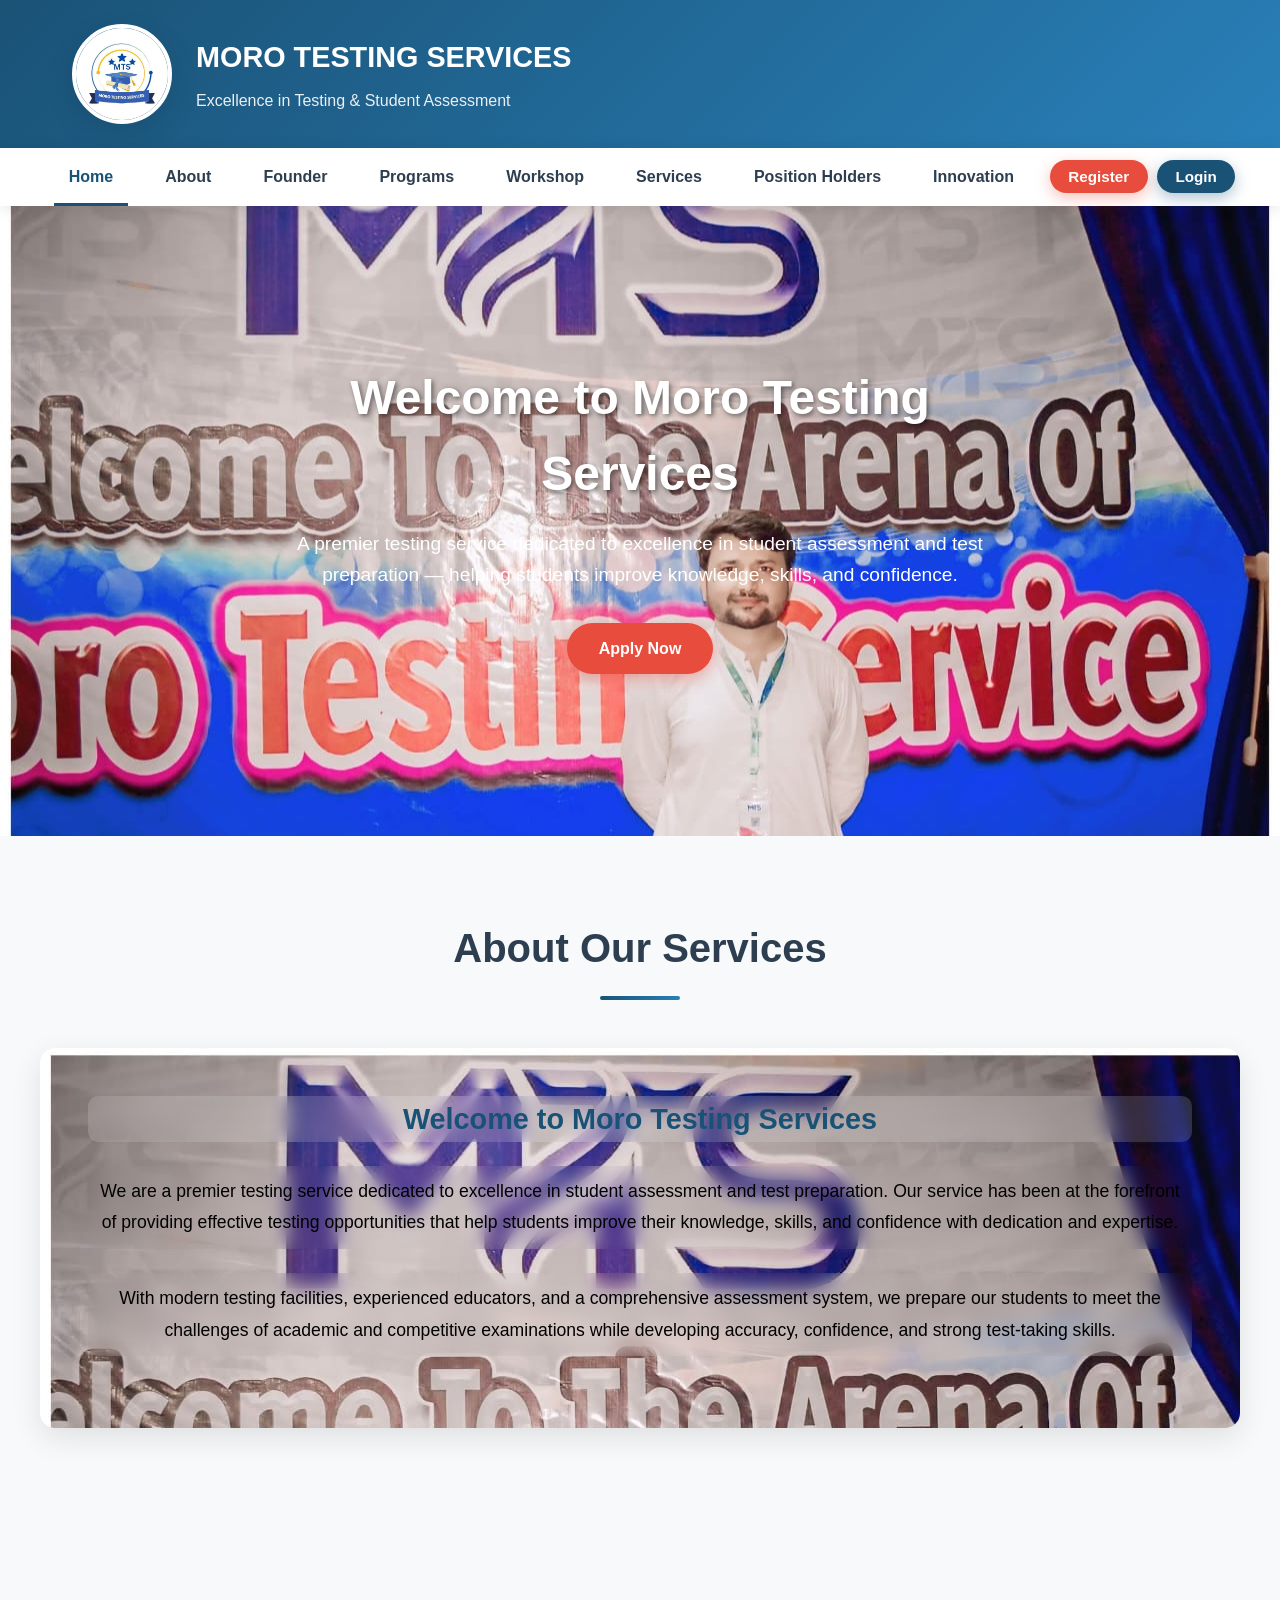
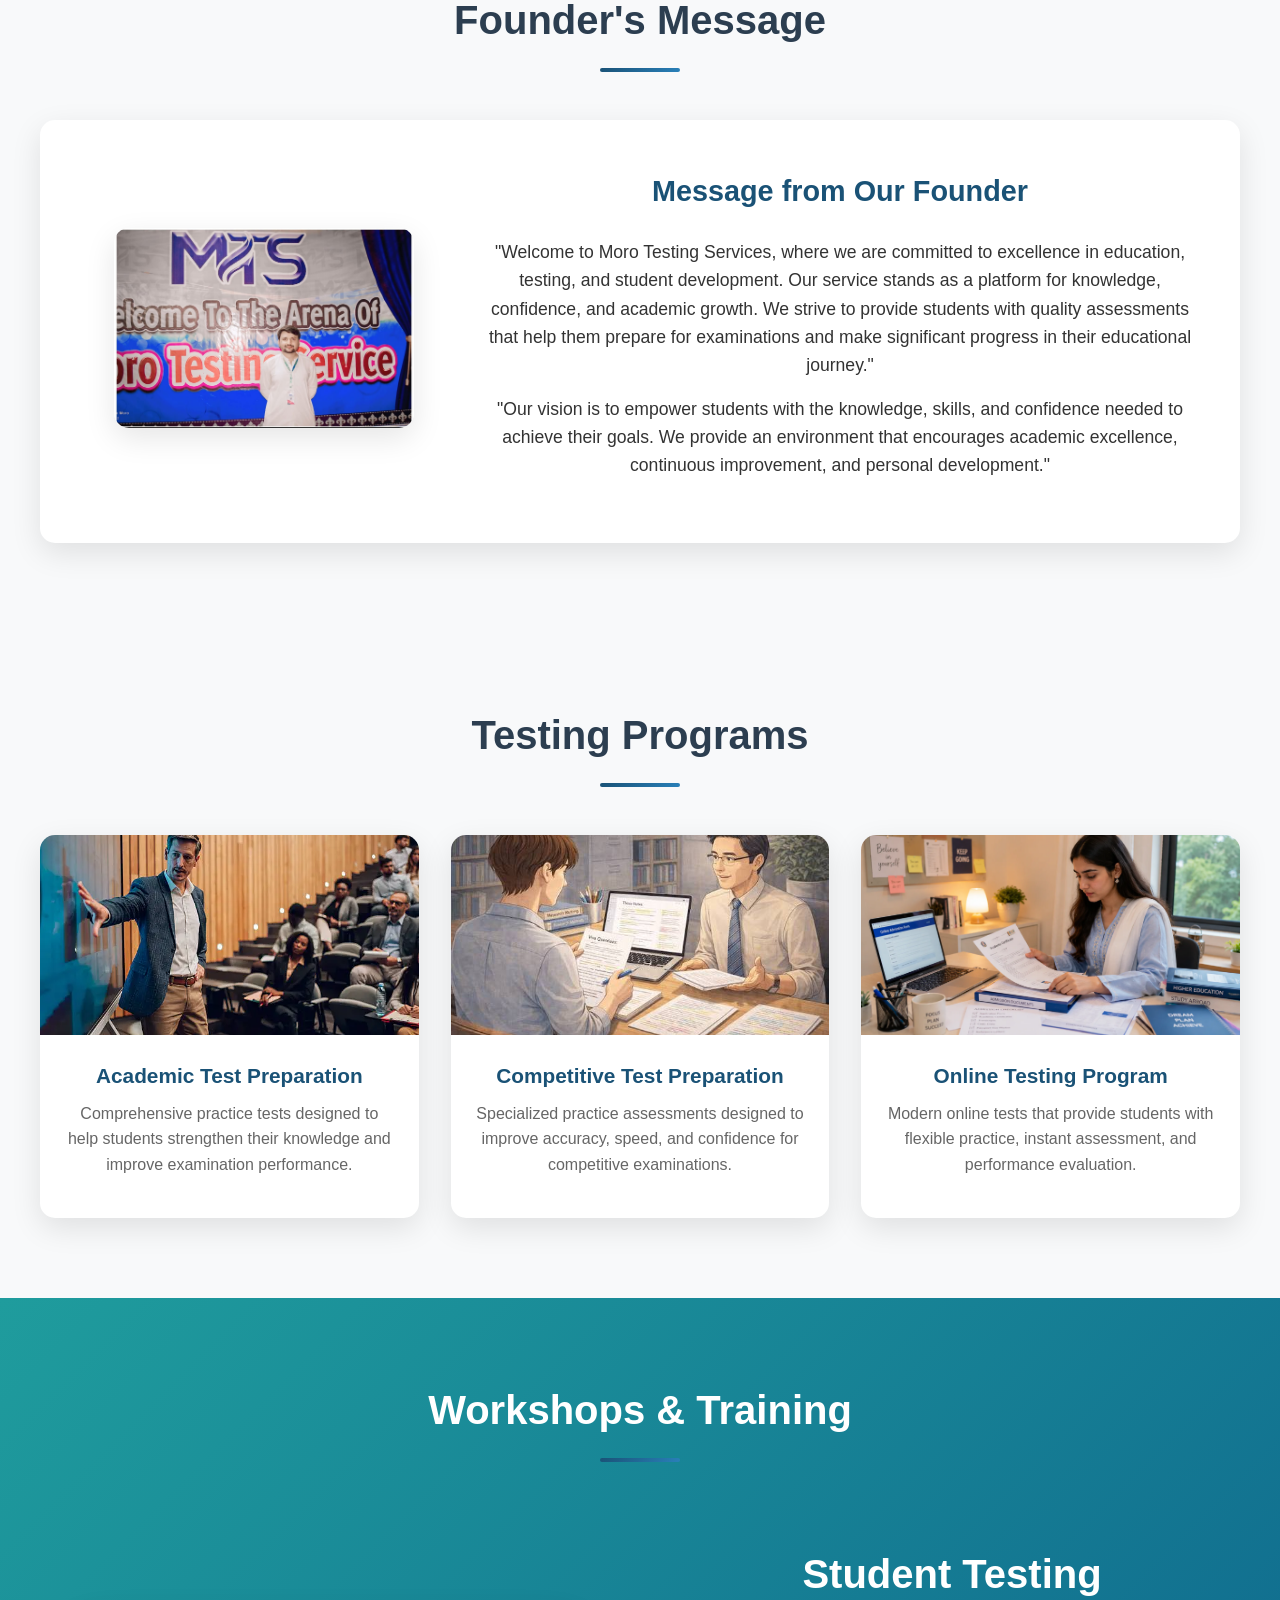
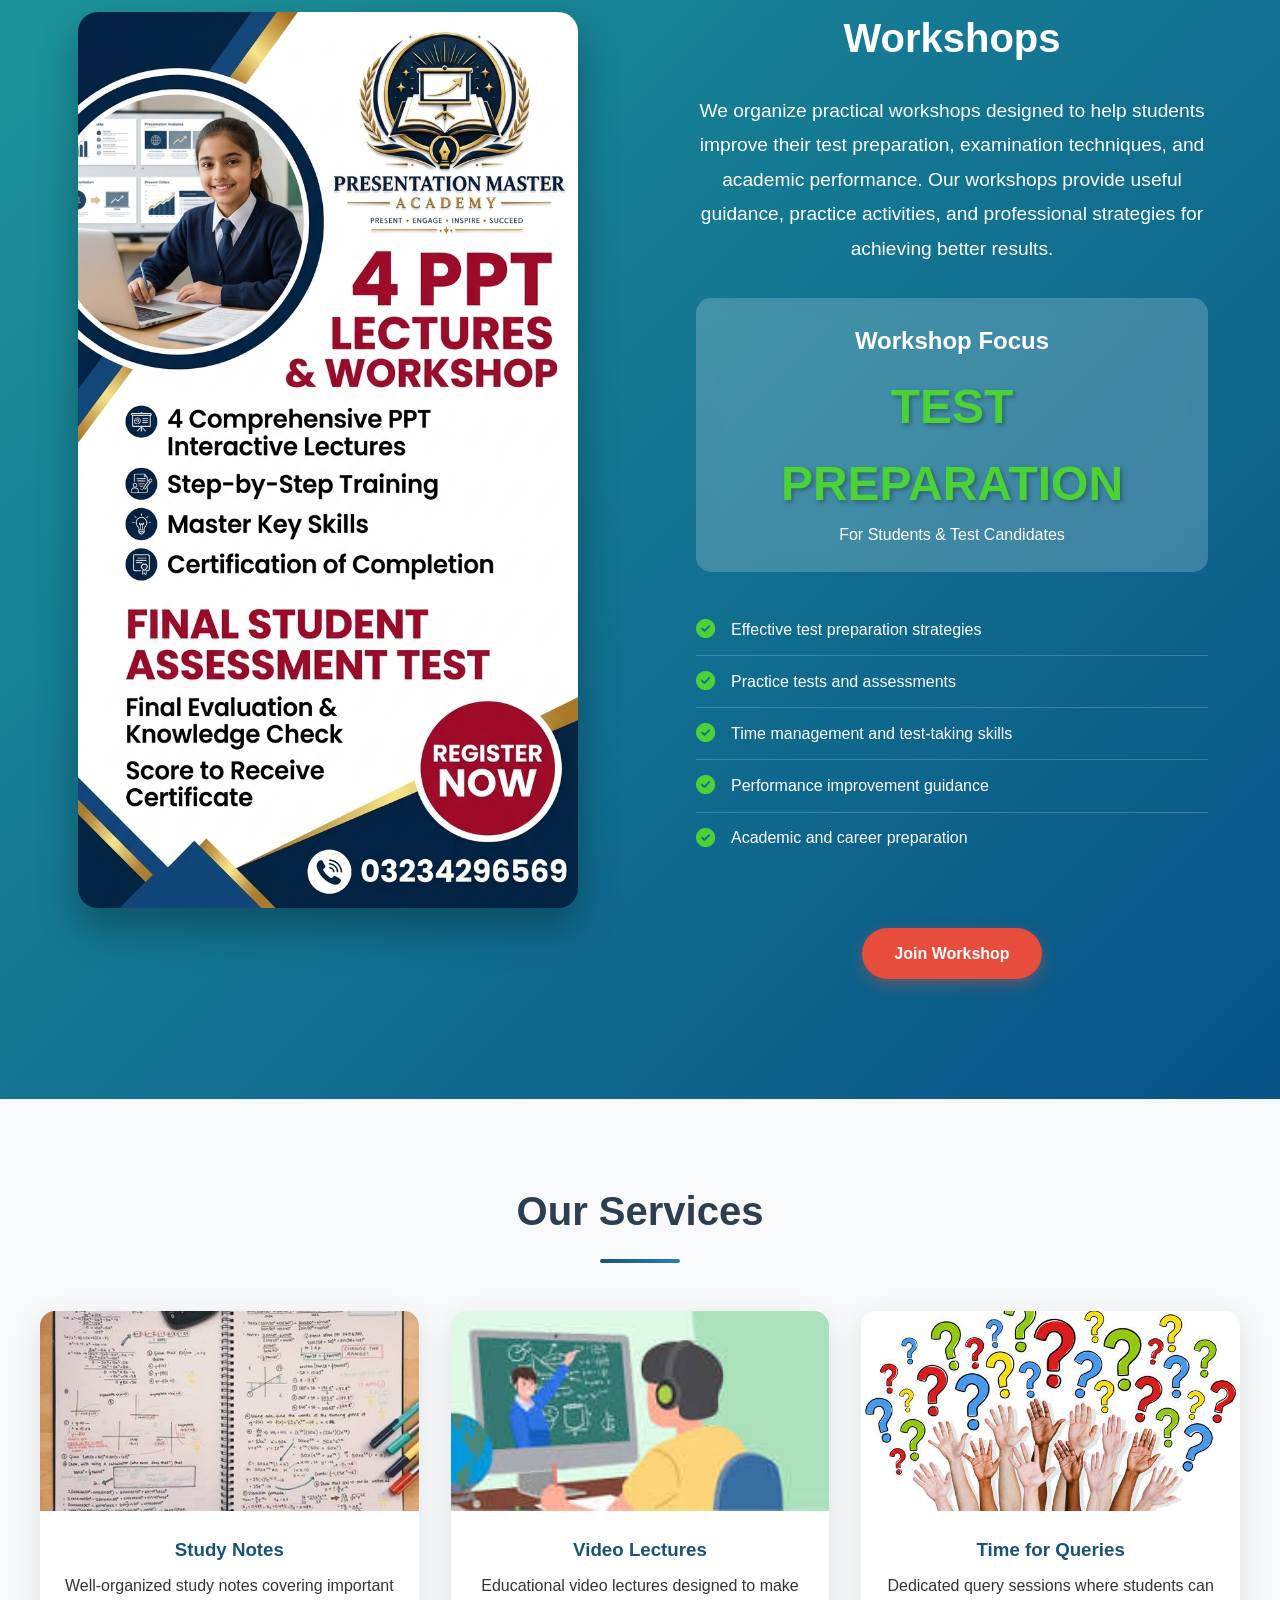
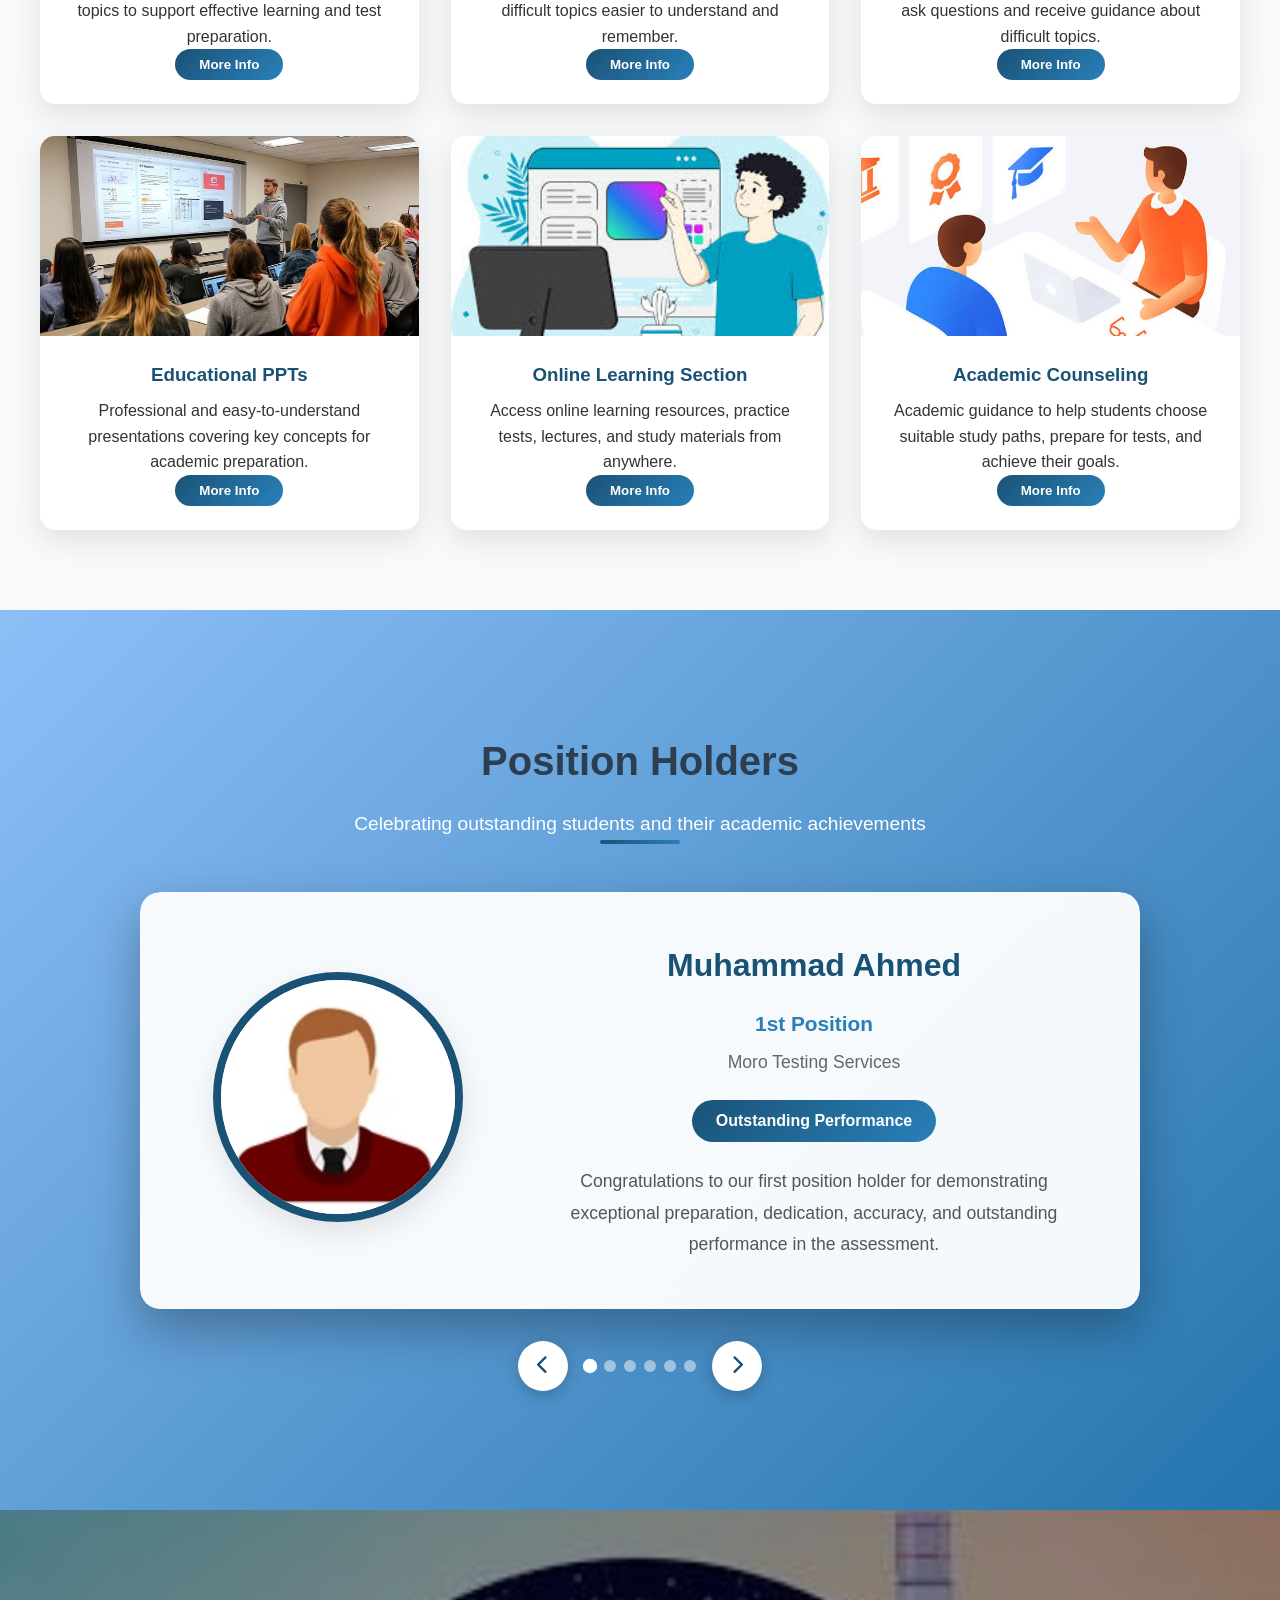
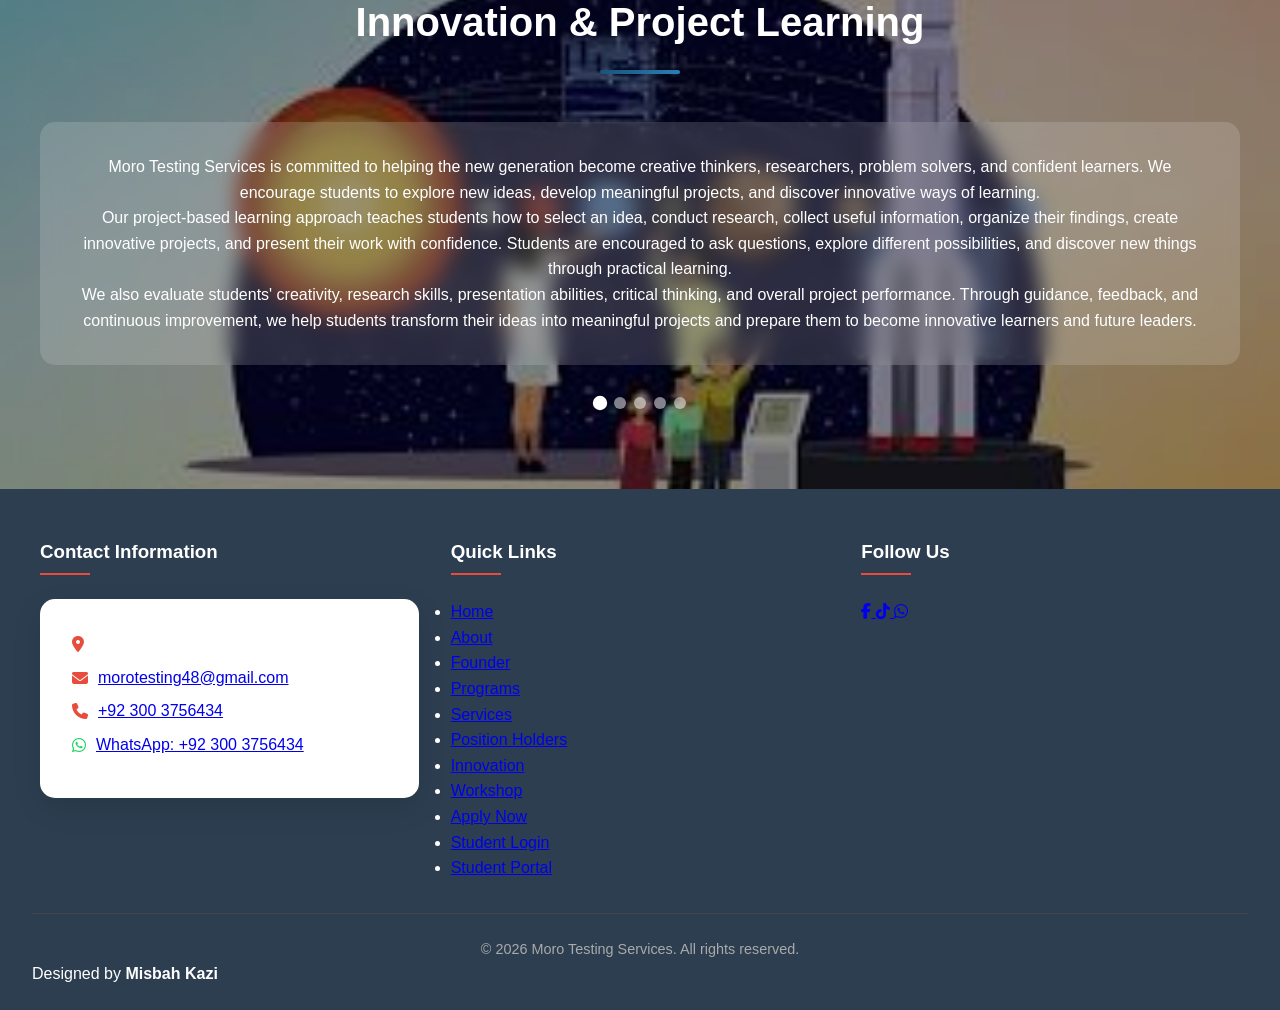
==== commit d71fae3f: "Update index.html" ====
--- a/index.html
+++ b/index.html
@@ -444,7 +444,7 @@
 </section>
 
 <!-- ============================================================
-     FOOTER
+     FOOTER — UPDATED (Facebook + TikTok + WhatsApp Active)
      ============================================================ -->
 <footer>
     <div class="footer-container">
@@ -463,7 +463,11 @@
                 </p>
                 <p>
                     <i class="fas fa-phone"></i>
-                    <a href="tel:+923234296569">0323-4296569</a>
+                    <a href="tel:+923003756434">+92 300 3756434</a>
+                </p>
+                <p>
+                    <i class="fab fa-whatsapp" style="color:#25D366;"></i>
+                    <a href="https://wa.me/923003756434" target="_blank" rel="noopener">WhatsApp: +92 300 3756434</a>
                 </p>
             </div>
         </div>
@@ -476,9 +480,13 @@
                 <li><a href="./index.html#about">About</a></li>
                 <li><a href="./index.html#principal">Founder</a></li>
                 <li><a href="./index.html#programs">Programs</a></li>
+                <li><a href="./index.html#facilities">Services</a></li>
+                <li><a href="./index.html#position-holders">Position Holders</a></li>
+                <li><a href="./index.html#exhibition">Innovation</a></li>
                 <li><a href="./workshop.html">Workshop</a></li>
                 <li><a href="./register.html">Apply Now</a></li>
                 <li><a href="./login.html">Student Login</a></li>
+                <li><a href="./dashboard.html">Student Portal</a></li>
             </ul>
         </div>
 
@@ -486,14 +494,14 @@
         <div class="footer-section">
             <h3>Follow Us</h3>
             <div class="social-links">
-                <a href="#" target="_blank" rel="noopener" class="facebook" aria-label="Facebook">
+                <a href="https://web.facebook.com/morotestingservice" target="_blank" rel="noopener" class="facebook" aria-label="Facebook">
                     <i class="fab fa-facebook-f"></i>
                 </a>
-                <a href="#" target="_blank" rel="noopener" class="tiktok" aria-label="TikTok">
+                <a href="https://www.tiktok.com/@hashu1331?is_from_webapp=1&sender_device=pc" target="_blank" rel="noopener" class="tiktok" aria-label="TikTok">
                     <i class="fab fa-tiktok"></i>
                 </a>
-                <a href="#" target="_blank" rel="noopener" class="linkedin" aria-label="LinkedIn">
-                    <i class="fab fa-linkedin-in"></i>
+                <a href="https://wa.me/923003756434" target="_blank" rel="noopener" class="whatsapp" aria-label="WhatsApp">
+                    <i class="fab fa-whatsapp"></i>
                 </a>
             </div>
         </div>
